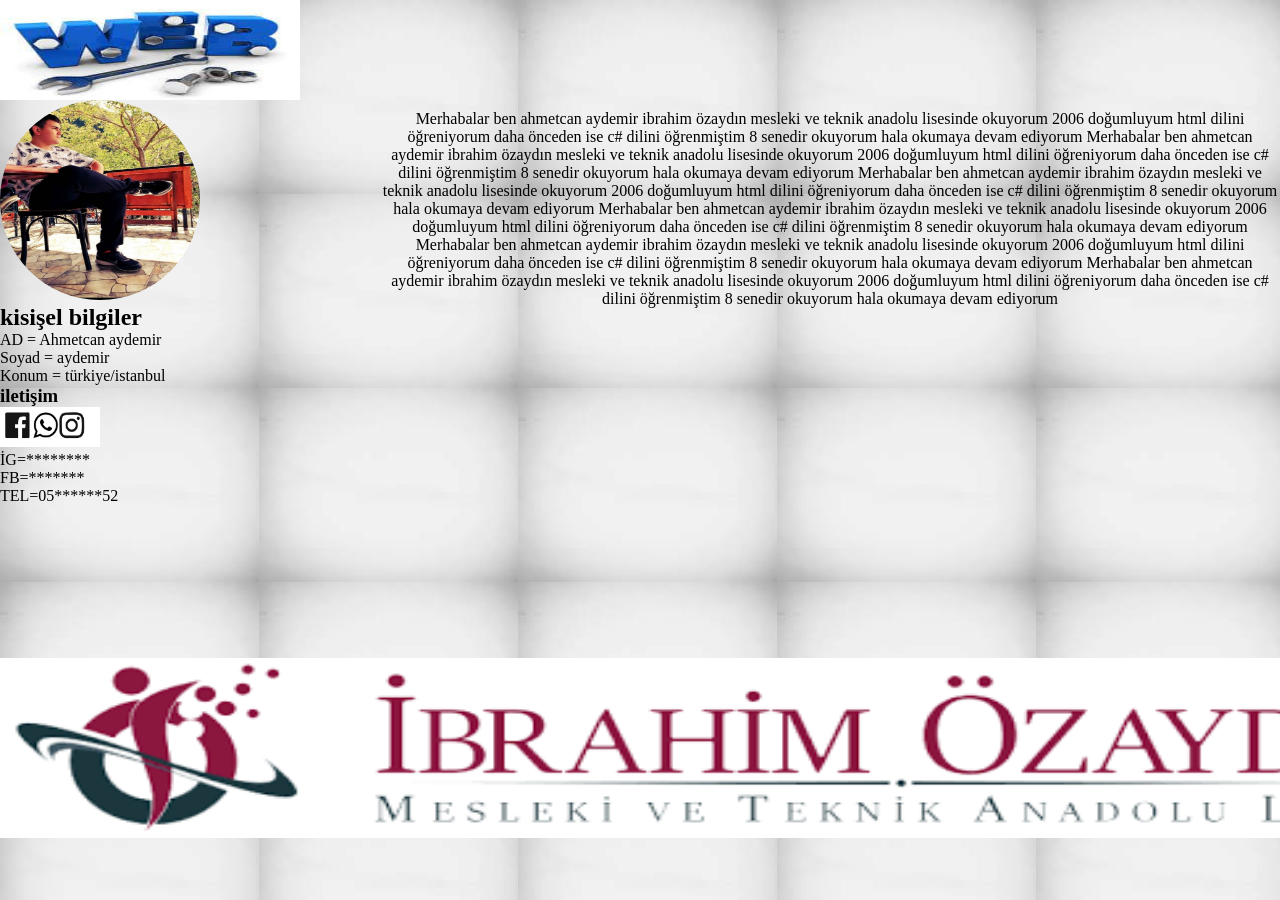
==== index.html @ 84b95f93 "Add files via upload" ====
<!DOCTYPE html>
<html lang="en">
<head>
  <meta charset="UTF-8">
  <meta http-equiv="X-UA-Compatible" content="IE=edge">
  <meta name="viewport" content="width=device-width, initial-scale=1.0">
  <title>ahmetcan aydemir</title>
  <link rel="stylesheet" href="style.css">
</head>
<body background="img/download.jpg">
  <div class="menu">
  <img src="img/web.jpg" alt="" width="300px"height="100px"> 
  </div>
  <div class="biyog">
   <p>Merhabalar ben ahmetcan aydemir ibrahim özaydın mesleki ve teknik anadolu lisesinde okuyorum 2006 doğumluyum html dilini öğreniyorum daha önceden ise c# dilini öğrenmiştim
    8 senedir okuyorum hala okumaya devam ediyorum Merhabalar ben ahmetcan aydemir ibrahim özaydın mesleki ve teknik anadolu lisesinde okuyorum 2006 doğumluyum html dilini öğreniyorum daha önceden ise c# dilini öğrenmiştim 
    8 senedir okuyorum hala okumaya devam ediyorum Merhabalar ben ahmetcan aydemir ibrahim özaydın mesleki ve teknik anadolu lisesinde okuyorum 2006 doğumluyum html dilini öğreniyorum daha önceden ise c# dilini öğrenmiştim 
    8 senedir okuyorum hala okumaya devam ediyorum Merhabalar ben ahmetcan aydemir ibrahim özaydın mesleki ve teknik anadolu lisesinde okuyorum 2006 doğumluyum html dilini öğreniyorum daha önceden ise c# dilini öğrenmiştim 
    8 senedir okuyorum hala okumaya devam ediyorum Merhabalar ben ahmetcan aydemir ibrahim özaydın mesleki ve teknik anadolu lisesinde okuyorum 2006 doğumluyum html dilini öğreniyorum daha önceden ise c# dilini öğrenmiştim 
    8 senedir okuyorum hala okumaya devam ediyorum Merhabalar ben ahmetcan aydemir ibrahim özaydın mesleki ve teknik anadolu lisesinde okuyorum 2006 doğumluyum html dilini öğreniyorum daha önceden ise c# dilini öğrenmiştim 
    8 senedir okuyorum hala okumaya devam ediyorum 
   </p>
  </div>
 <div class="kutu1">
  <img src="img/WhatsApp Görsel 2022-12-23 saat 20.37.49.jpg" alt="" width="200" height="200" class="pp">
  <h2>kisişel bilgiler</h2>
   AD = Ahmetcan aydemir
   <br>
   Soyad = aydemir
   <br>
   Konum = türkiye/istanbul
 </div>
 <div class="kutu2">
  <h3>iletişim</h3>
  <img src="img/sosyal-medya-logo-instagram-logo-wahatsapp-logo-facebook__1122884411712024.webp" width="100" height="40" alt=""><br>
  İG=********<br>
  FB=*******<br>
  TEL=05******52 
 </div>
 <div class="alt">
  <img src="img/alt.png" alt="" width="1455px" height="180px" class="altimg">
 </div>
 
  

   
   
 
</body>
</html>
---- style.css ----
*{
    margin: 0px;
    padding: 0px;
}
.kutu1  {
    width: 500px;
   
}
.kutu2{
    width: 500px;
}
.menu{
  width: 1455px;
  height: 100px;
  float: top;
}
.biyog{
    width: 900px;
    height: 500px;
   text-align: center;
    float: right;
    margin-top: 10px;
   
}
.alt{
    width: 1450px;
    height: 240px;
    
  

}
.pp{
    border-radius: 50%;
}
.menu a{
    text-decoration: none;
    position: absolute;
    right: 500px;
    top: 50px;
    
}
.altimg{
  position: absolute;
    bottom: 62px; 

    
}
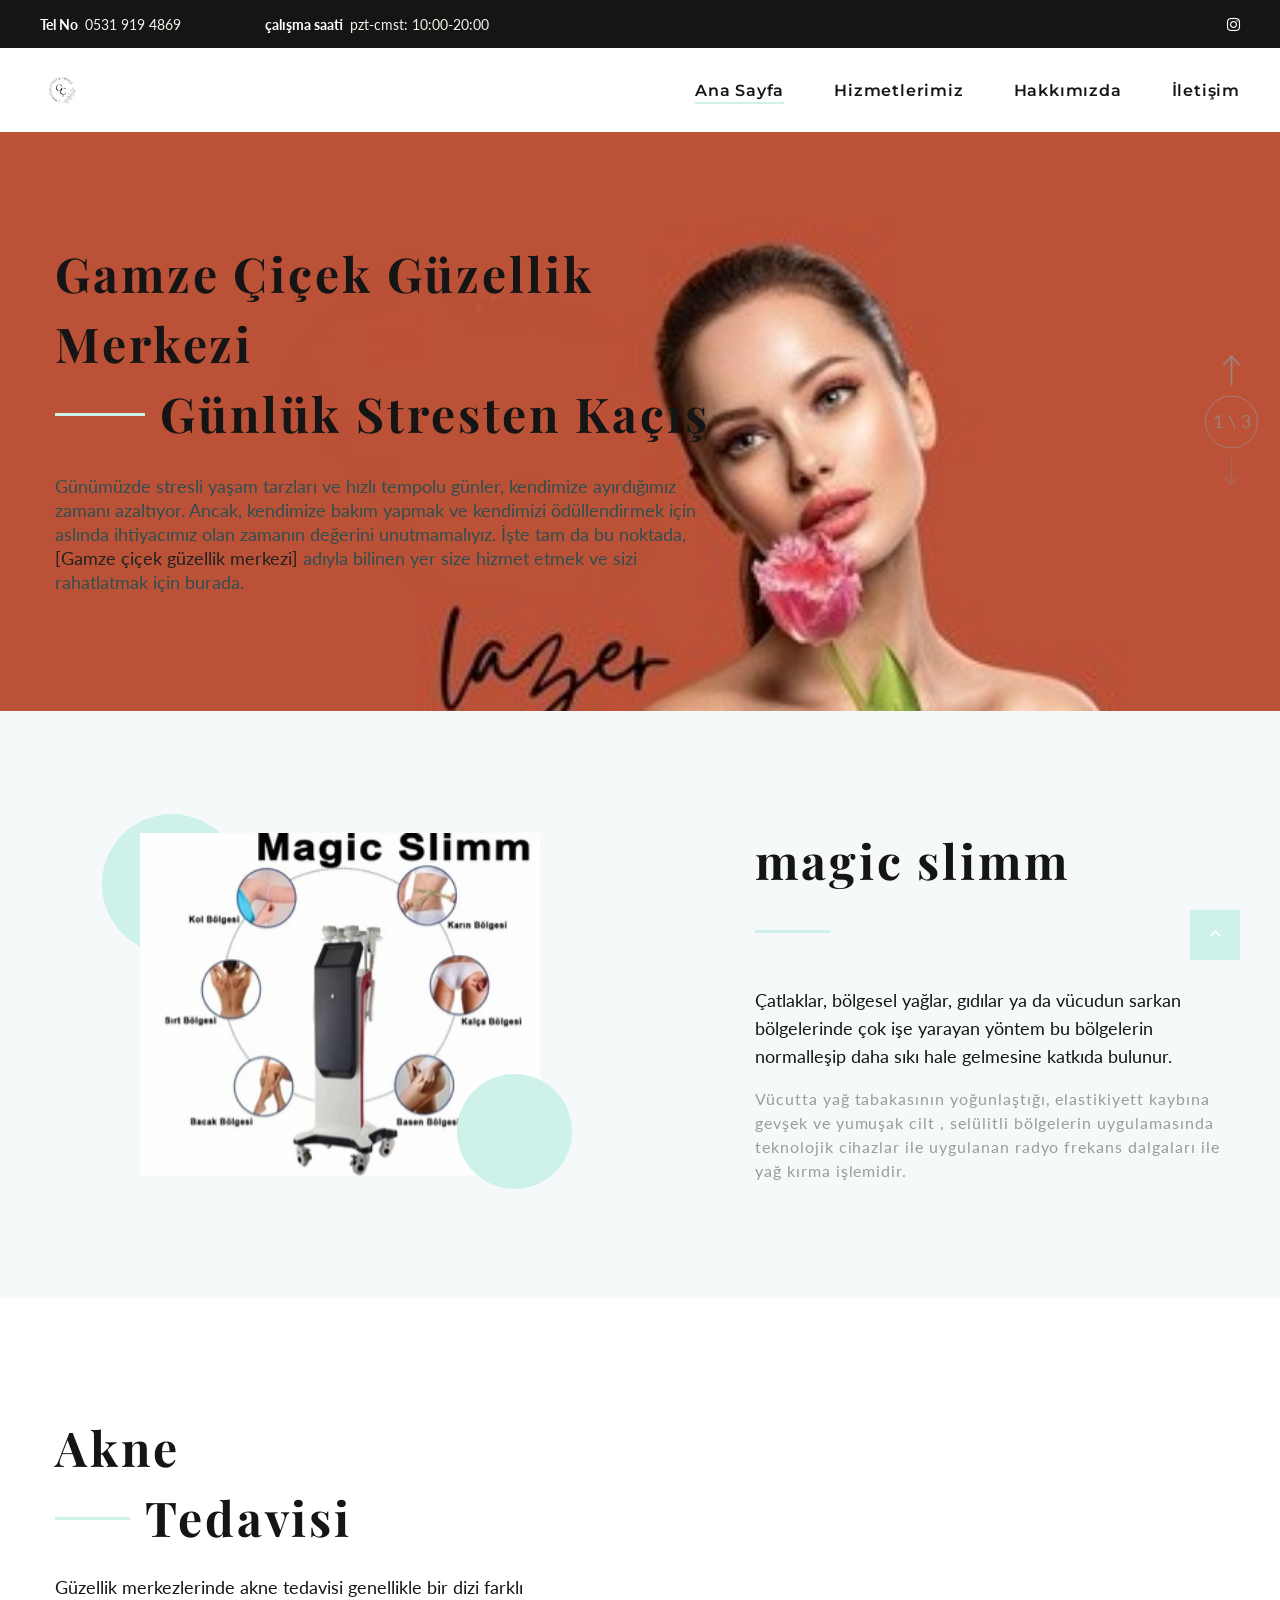
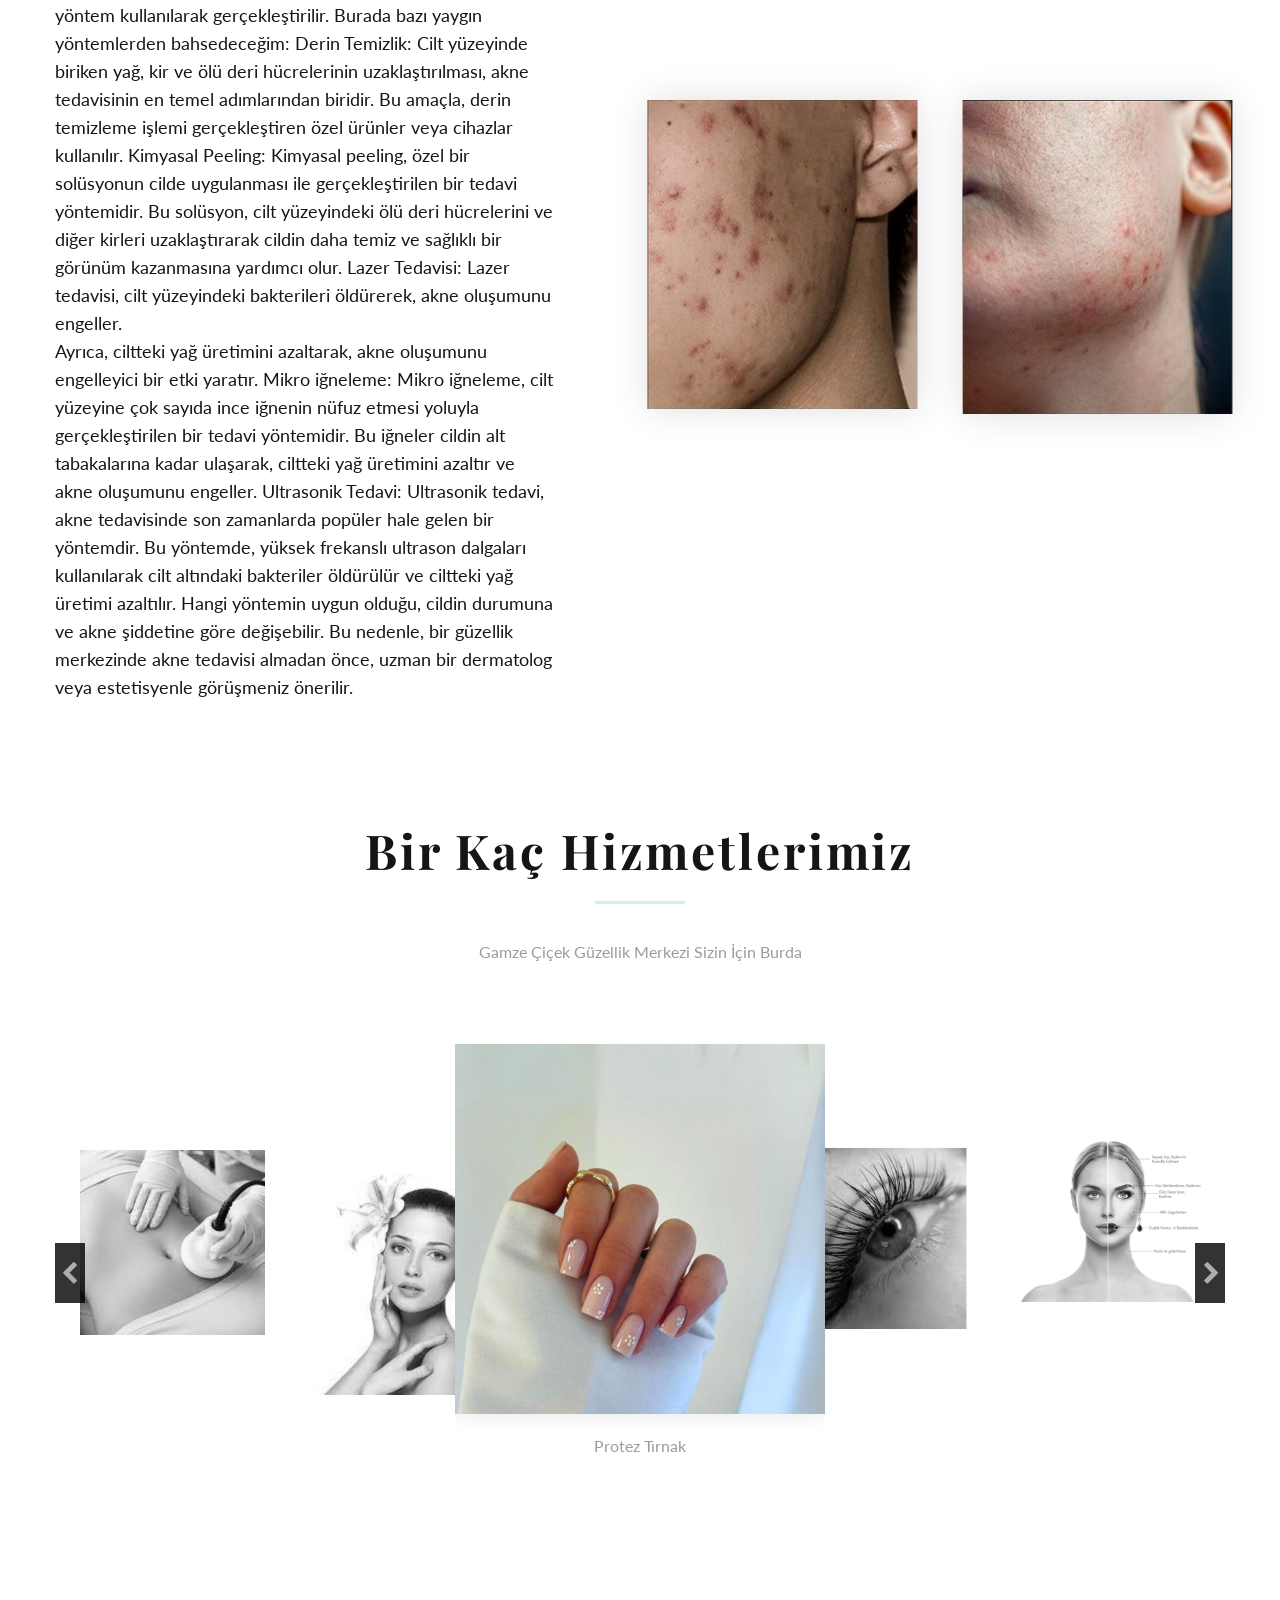
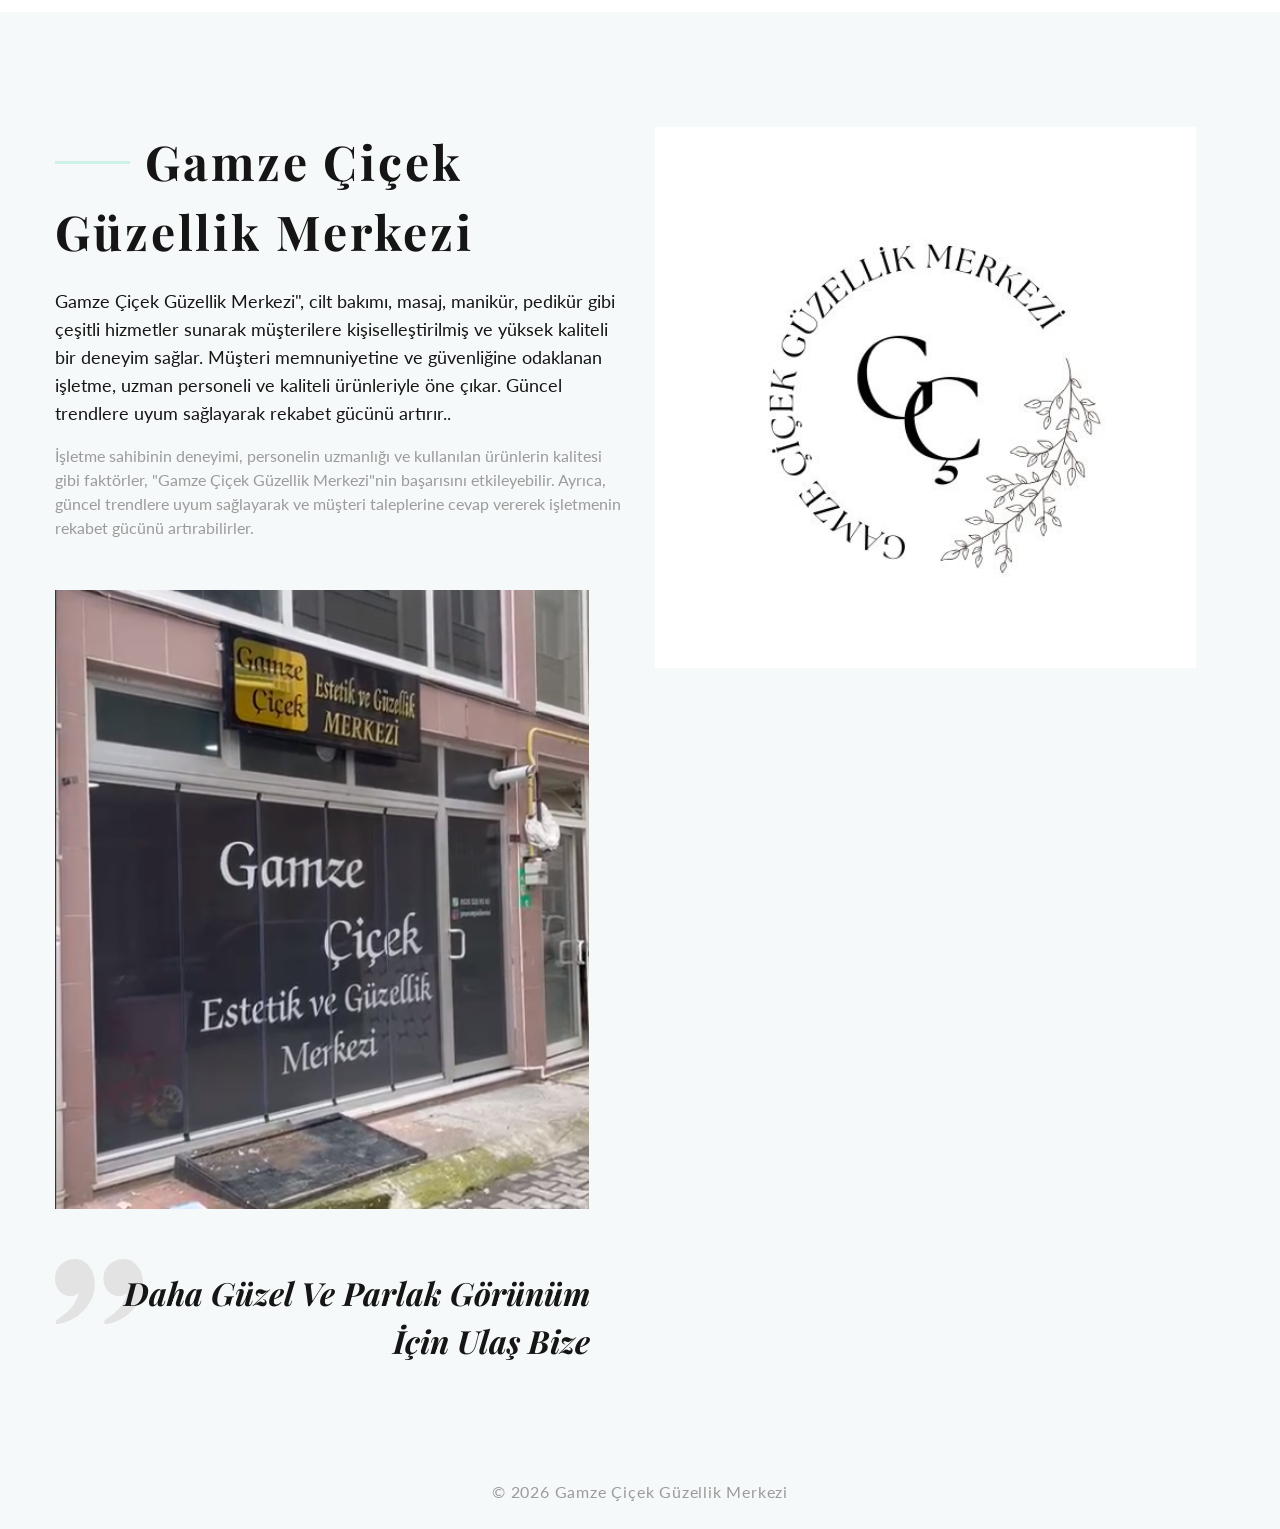
==== commit 76e82c29: "Add files via upload" ====
--- a/index.html
+++ b/index.html
@@ -1,50 +1,329 @@
-<!DOCTYPE html>
-<html lang="en">
-<head>
-  <meta charset="UTF-8">
-  <meta http-equiv="X-UA-Compatible" content="IE=edge">
-  <meta name="viewport" content="width=device-width, initial-scale=1.0">
-  <title>ahmetcan aydemir</title>
-  <link rel="stylesheet" href="style.css">
-</head>
-<body background="img/download.jpg">
-  <div class="menu">
-  <img src="img/web.jpg" alt="" width="300px"height="100px"> 
-  </div>
-  <div class="biyog">
-   <p>Merhabalar ben ahmetcan aydemir ibrahim özaydın mesleki ve teknik anadolu lisesinde okuyorum 2006 doğumluyum html dilini öğreniyorum daha önceden ise c# dilini öğrenmiştim
-    8 senedir okuyorum hala okumaya devam ediyorum Merhabalar ben ahmetcan aydemir ibrahim özaydın mesleki ve teknik anadolu lisesinde okuyorum 2006 doğumluyum html dilini öğreniyorum daha önceden ise c# dilini öğrenmiştim 
-    8 senedir okuyorum hala okumaya devam ediyorum Merhabalar ben ahmetcan aydemir ibrahim özaydın mesleki ve teknik anadolu lisesinde okuyorum 2006 doğumluyum html dilini öğreniyorum daha önceden ise c# dilini öğrenmiştim 
-    8 senedir okuyorum hala okumaya devam ediyorum Merhabalar ben ahmetcan aydemir ibrahim özaydın mesleki ve teknik anadolu lisesinde okuyorum 2006 doğumluyum html dilini öğreniyorum daha önceden ise c# dilini öğrenmiştim 
-    8 senedir okuyorum hala okumaya devam ediyorum Merhabalar ben ahmetcan aydemir ibrahim özaydın mesleki ve teknik anadolu lisesinde okuyorum 2006 doğumluyum html dilini öğreniyorum daha önceden ise c# dilini öğrenmiştim 
-    8 senedir okuyorum hala okumaya devam ediyorum Merhabalar ben ahmetcan aydemir ibrahim özaydın mesleki ve teknik anadolu lisesinde okuyorum 2006 doğumluyum html dilini öğreniyorum daha önceden ise c# dilini öğrenmiştim 
-    8 senedir okuyorum hala okumaya devam ediyorum 
-   </p>
-  </div>
- <div class="kutu1">
-  <img src="img/WhatsApp Görsel 2022-12-23 saat 20.37.49.jpg" alt="" width="200" height="200" class="pp">
-  <h2>kisişel bilgiler</h2>
-   AD = Ahmetcan aydemir
-   <br>
-   Soyad = aydemir
-   <br>
-   Konum = türkiye/istanbul
- </div>
- <div class="kutu2">
-  <h3>iletişim</h3>
-  <img src="img/sosyal-medya-logo-instagram-logo-wahatsapp-logo-facebook__1122884411712024.webp" width="100" height="40" alt=""><br>
-  İG=********<br>
-  FB=*******<br>
-  TEL=05******52 
- </div>
- <div class="alt">
-  <img src="img/alt.png" alt="" width="1455px" height="180px" class="altimg">
- </div>
- 
-  
-
-   
-   
- 
-</body>
+
+<!-- Page Title--><!DOCTYPE html>
+<html class="wide wow-animation" lang="en">
+  <head>
+    <title>Gamze Çiçek Güzellik Merkezi </title>
+    <meta name="format-detection" content="telephone=no">
+    <meta name="viewport" content="width=device-width, height=device-height, initial-scale=1.0, maximum-scale=1.0, user-scalable=0">
+    <meta http-equiv="X-UA-Compatible" content="IE=edge">
+    <meta charset="utf-8">
+    <link rel="icon" href="images/favicon.ico" type="image/x-icon">
+    <!-- Stylesheets-->
+    <link rel="stylesheet" type="text/css" href="//fonts.googleapis.com/css?family=Lato:300i,400,400i,700%7CMontserrat:400,500,600,700%7CPlayfair+Display:400,700,700i%7COswald:400,700,700i">
+    <link rel="stylesheet" href="css/bootstrap.css">
+    <link rel="stylesheet" href="css/fonts.css">
+    <link rel="stylesheet" href="css/style.css">
+    <style>.ie-panel{display: none;background: #212121;padding: 10px 0;box-shadow: 3px 3px 5px 0 rgba(0,0,0,.3);clear: both;text-align:center;position: relative;z-index: 1;} html.ie-10 .ie-panel, html.lt-ie-10 .ie-panel {display: block;}</style>
+  </head>
+  <body>
+    <div class="ie-panel"><a href="http://windows.microsoft.com/en-US/internet-explorer/"><img src="images/ie8-panel/warning_bar_0000_us.jpg" height="42" width="820" alt="You are using an outdated browser. For a faster, safer browsing experience, upgrade for free today."></a></div>
+    <div class="preloader">
+      <div class="preloader-body"> 
+        <div class="cssload-jumping"><span></span><span></span><span></span><span></span><span></span></div>
+      </div>
+    </div>
+    <div class="page">
+      <!-- Page Header-->
+      <header class="section page-header">
+        <!-- RD Navbar-->
+        <div class="rd-navbar-wrap">
+          <nav class="rd-navbar rd-navbar-classic" data-layout="rd-navbar-fixed" data-sm-layout="rd-navbar-fixed" data-md-layout="rd-navbar-fixed" data-md-device-layout="rd-navbar-fixed" data-lg-layout="rd-navbar-static" data-lg-device-layout="rd-navbar-static" data-xl-layout="rd-navbar-static" data-xl-device-layout="rd-navbar-static" data-lg-stick-up-offset="46px" data-xl-stick-up-offset="46px" data-xxl-stick-up-offset="46px" data-lg-stick-up="true" data-xl-stick-up="true" data-xxl-stick-up="true">
+            <div class="rd-navbar-collapse-toggle rd-navbar-fixed-element-1" data-rd-navbar-toggle=".rd-navbar-collapse"><span></span></div>
+            <div class="rd-navbar-aside-outer rd-navbar-collapse">
+              <div class="rd-navbar-aside">
+                <div class="header-info">
+                  <ul class="list-inline list-inline-md">
+                    <li>
+                      <div class="unit unit-spacing-xs align-items-center">
+                        <div class="unit-left font-weight-bold">Tel No</div>
+                        <div class="unit-body"><a href="tel:#">0531 919 4869</a></div>
+                      </div>
+                    </li>
+                    <li>
+                      <div class="unit unit-spacing-xs align-items-center">
+                        <div class="unit-left font-weight-bold">çalışma saati </div>
+                        <div class="unit-body">pzt-cmst: 10:00-20:00</div>
+                      </div>
+                    </li>
+                  </ul>
+                </div>
+                <div class="social-block">
+                  <ul class="list-inline">
+                   
+                    <li><a class="icon fa-instagram" href="https://www.instagram.com/gamzecicekguzellikmerkezi?utm_source=ig_web_button_share_sheet&igsh=ZDNlZDc0MzIxNw=="></a></li>
+                   
+                  </ul>
+                </div>
+              </div>
+            </div>
+            <div class="rd-navbar-main-outer">
+              <div class="rd-navbar-main">
+                <!-- RD Navbar Panel-->
+                <div class="rd-navbar-panel">
+                  <!-- RD Navbar Toggle-->
+                  <button class="rd-navbar-toggle" data-rd-navbar-toggle=".rd-navbar-nav-wrap"><span></span></button>
+                  <!-- RD Navbar Brand-->
+                  <div class="rd-navbar-brand"><a class="brand" href="index.html"><img src="images/G.jpg" alt="" width="80" height="90"/></a></div>
+                </div>
+                <div class="rd-navbar-main-element">
+                  <div class="rd-navbar-nav-wrap">
+                    <!-- RD Navbar Nav-->
+                    <ul class="rd-navbar-nav">
+                      <li class="rd-nav-item active"><a class="rd-nav-link" href="index.html">Ana Sayfa</a>
+                      </li>
+                      <li class="rd-nav-item"><a class="rd-nav-link" href="hizmetlerimiz.html">Hizmetlerimiz</a>
+                      </li>
+                      <li class="rd-nav-item"><a class="rd-nav-link" href="hakkımızda.html">Hakkımızda</a>
+                      </li>
+                      <li class="rd-nav-item"><a class="rd-nav-link" href="iletişim.html">İletişim</a>
+                      </li>
+                    </ul>
+                  </div>
+                </div>
+              </div>
+            </div>
+          </nav>
+        </div>
+      </header>
+      <!-- Swiper-->
+      <section class="section swiper-container swiper-slider swiper-slider-1 slider-scale-effect" data-loop="false" data-autoplay="5500" data-simulate-touch="false" data-slide-effect="fade">
+        <div class="swiper-wrapper">
+          <div class="swiper-slide slide-bg-1">
+            <div class="slide-bg swiper-white-filter" style="background-image: url(&quot;images/30(1).jpg&quot;)"></div>
+            <div class="swiper-slide-caption section-md">
+              <div class="container">
+                <div class="row">
+                  <div class="col-sm-10 col-lg-8 col-xl-7">
+                    <h2 class="heading-decorate" data-caption-animate="fadeInUp" data-caption-delay="100">Gamze Çiçek Güzellik Merkezi<br><span class="divider"></span>Günlük Stresten Kaçış
+                    </h2>
+                    <p class="lead" data-caption-animate="fadeInUp" data-caption-delay="250" style="color: darkslategrey;">Günümüzde stresli yaşam tarzları ve hızlı tempolu günler, kendimize ayırdığımız zamanı azaltıyor. Ancak, kendimize bakım yapmak ve kendimizi ödüllendirmek için aslında ihtiyacımız olan zamanın değerini unutmamalıyız. İşte tam da bu noktada,<span style="color: #212121;">[Gamze çiçek güzellik merkezi]</span>  adıyla bilinen yer size hizmet etmek ve sizi rahatlatmak için burada.</p>
+                  </div>
+                </div>
+              </div>
+            </div>
+          </div>
+          <div class="swiper-slide slide-bg-2">
+            <div class="slide-bg swiper-white-filter" style="background-image: url(&quot;images/indir (2).jpeg&quot;)"></div>
+            <div class="swiper-slide-caption section-md">
+              <div class="container">
+                <div class="row">
+                  <div class="col-md-10 col-lg-8 col-xl-7">
+                    <h1 class="heading-decorate" data-caption-animate="fadeInUp" data-caption-delay="100" style="color: beige;">Gamze Çiçek Güzellik Merkezi<br>
+                      <span class="divider"></span>Doğal Güzellik ve İyileştirici Dokunuşlar
+                    </h1>
+                    <h3 class="lead" data-caption-animate="fadeInUp" data-caption-delay="250" style="background-color: black; color: aliceblue;">Burada, güzellik ve bakımın her yönünü keşfedeceksiniz. Cilt bakımı, masaj terapisi, manikür-pedikür hizmetleri ve daha fazlası için geniş bir seçenek yelpazemiz bulunmaktadır. Size özel olarak tasarlanmış hizmetlerimizle, hem içsel rahatlama hem de dış güzellik için kapsamlı bir deneyim yaşayacaksınız.</h3>
+                  </div>
+                </div>
+              </div>
+            </div>
+          </div>
+          <div class="swiper-slide slide-bg-3">
+            <div class="slide-bg swiper-white-filter" style="background-image: url(&quot;images/indir (1).jpeg&quot;)"></div>
+            <div class="swiper-slide-caption section-md">
+              <div class="container">
+                <div class="row">
+                  <div class="col-md-10 col-lg-8 col-xl-7">
+                    <h1 class="heading-decorate" data-caption-animate="fadeInUp" data-caption-delay="100">Gamze Çiçek Güzellik Merkezi <br><span class="divider"></span>Kendinizi Ödüllendirin
+                    </h1>
+                    <p class="lead" data-caption-animate="fadeInUp" data-caption-delay="250" style="color: #212121;">Müşteri memnuniyeti, [Gamze Çiçek Güzellik Solonu]'nin önceliklerinden biridir. Her bir ziyaretinizde, sizi en iyi şekilde ağırlamak ve ihtiyaçlarınızı karşılamak için çaba sarf ediyoruz. Size özel hizmetlerimiz ve kişisel dokunuşlarımızla, [Gamze Çiçek Güzellik Solonu]'nde geçirdiğiniz her anın tadını çıkaracaksınız.</p>
+                  </div>
+                </div>
+              </div>
+            </div>
+          </div>
+        </div>
+        <!-- Swiper Pagination-->
+        <div class="swiper-pagination"></div>
+        <div class="swiper-counter"></div>
+        <!-- Swiper Navigation-->
+        <div class="swiper-button-prev">
+          <svg version="1.1" xmlns="http://www.w3.org/2000/svg" xmlns:xlink="http://www.w3.org/1999/xlink" x="0px" y="0px" width="17px" height="30px" viewbox="0 0 17 30" enable-background="new 0 0 17 30" xml:space="preserve">
+            <g>
+              <defs>
+                <rect id="SVGID_111_" width="17" height="30"></rect>
+              </defs>
+              <clippath id="SVGID_2222_">
+                <use xlink:href="#SVGID_111_" overflow="visible"></use>
+              </clippath>
+              <line clip-path="url(#SVGID_2222_)" fill="none" stroke-width="2" stroke-linecap="round" stroke-linejoin="round" stroke-miterlimit="10" x1="8.5" y1="0.833" x2="8.5" y2="29.167"></line>
+              <polyline clip-path="url(#SVGID_2222_)" fill="none" stroke-width="2" stroke-linecap="round" stroke-linejoin="round" stroke-miterlimit="10" points="									    16.15,20.833 8.5,29.167 0.85,20.833 	"></polyline>
+            </g>
+          </svg>
+        </div>
+        <div class="swiper-button-next">
+          <svg version="1.1" xmlns="http://www.w3.org/2000/svg" xmlns:xlink="http://www.w3.org/1999/xlink" x="0px" y="0px" width="17px" height="30px" viewbox="0 0 17 30" enable-background="new 0 0 17 30" xml:space="preserve">
+            <g>
+              <defs>
+                <rect id="SVGID_1_" width="17" height="30"></rect>
+              </defs>
+              <clippath id="SVGID_2_">
+                <use xlink:href="#SVGID_1_" overflow="visible"></use>
+              </clippath>
+              <line clip-path="url(#SVGID_2_)" fill="none" stroke-width="2" stroke-linecap="round" stroke-linejoin="round" stroke-miterlimit="10" x1="8.5" y1="29.167" x2="8.5" y2="0.833"></line>
+              <polyline clip-path="url(#SVGID_2_)" fill="none" stroke-width="2" stroke-linecap="round" stroke-linejoin="round" stroke-miterlimit="10" points="									    0.85,9.167 8.5,0.833 16.15,9.167 	"></polyline>
+            </g>
+          </svg>
+        </div>
+      </section>
+      <section class="section section-lg bg-gray-100">
+        <div class="container">
+          <div class="row row-50 align-items-lg-center justify-content-xl-between">
+            <div class="col-lg-6 text-center">
+              <div class="block-parallax-element"><span class="prev-element" data-parallax-scroll="{&quot;y&quot;: -30, &quot;x&quot;: 0,  &quot;smoothness&quot;: 50 }"></span><img src="images/WhatsApp-Image-2020-11-30-at-15.01.19.jpg" alt="" width="400" height="500"/><span class="next-element" data-parallax-scroll="{&quot;y&quot;: 30, &quot;x&quot;: 0,  &quot;smoothness&quot;: 50 }"></span>
+              </div>
+            </div>
+            <div class="col-lg-6 col-xl-5">
+              <h2 class="heading-decorate">magic slimm  <br><span class="divider"></span>
+              </h2>
+              <p class="big text-gray-800">Çatlaklar, bölgesel yağlar, gıdılar ya da vücudun sarkan bölgelerinde çok işe yarayan yöntem bu bölgelerin normalleşip daha sıkı hale gelmesine katkıda bulunur.</p>
+              <p class="text-spacing-60">Vücutta yağ tabakasının yoğunlaştığı, elastikiyett kaybına gevşek ve yumuşak cilt , selülitli bölgelerin uygulamasında teknolojik cihazlar ile uygulanan radyo frekans dalgaları ile yağ kırma işlemidir.</p>
+            </div>
+          </div>
+        </div>
+      </section>
+      <section class="section section-lg bg-default">
+        <div class="container">
+          <div class="row row-50 align-items-lg-center justify-content-xl-between">
+            <div class="col-lg-6">
+              <div class="block-xs">
+                <h2 class="heading-decorate">Akne <br><span class="divider"></span>Tedavisi
+                </h2>
+                <p class="big text-gray-800">Güzellik merkezlerinde akne tedavisi genellikle bir dizi farklı yöntem kullanılarak gerçekleştirilir. Burada bazı yaygın yöntemlerden bahsedeceğim: Derin Temizlik: Cilt yüzeyinde biriken yağ, kir ve ölü deri hücrelerinin uzaklaştırılması, akne tedavisinin en temel adımlarından biridir. Bu amaçla, derin temizleme işlemi gerçekleştiren özel ürünler veya cihazlar kullanılır. Kimyasal Peeling: Kimyasal peeling, özel bir solüsyonun cilde uygulanması ile gerçekleştirilen bir tedavi yöntemidir. Bu solüsyon, cilt yüzeyindeki ölü deri hücrelerini ve diğer kirleri uzaklaştırarak cildin daha temiz ve sağlıklı bir görünüm kazanmasına yardımcı olur. Lazer Tedavisi: Lazer tedavisi, cilt yüzeyindeki bakterileri öldürerek, akne oluşumunu engeller.
+                  <br>
+                 Ayrıca, ciltteki yağ üretimini azaltarak, akne oluşumunu engelleyici bir etki yaratır. Mikro iğneleme: Mikro iğneleme, cilt yüzeyine çok sayıda ince iğnenin nüfuz etmesi yoluyla gerçekleştirilen bir tedavi yöntemidir. Bu iğneler cildin alt tabakalarına kadar ulaşarak, ciltteki yağ üretimini azaltır ve akne oluşumunu engeller. Ultrasonik Tedavi: Ultrasonik tedavi, akne tedavisinde son zamanlarda popüler hale gelen bir yöntemdir. Bu yöntemde, yüksek frekanslı ultrason dalgaları kullanılarak cilt altındaki bakteriler öldürülür ve ciltteki yağ üretimi azaltılır. Hangi yöntemin uygun olduğu, cildin durumuna ve akne şiddetine göre değişebilir. Bu nedenle, bir güzellik merkezinde akne tedavisi almadan önce, uzman bir dermatolog veya estetisyenle görüşmeniz önerilir.</p>
+              </div>
+            </div>
+            <div class="col-lg-6">
+              <div class="box-images-classic">
+                <div class="row row-30">
+                  <div class="col-6">
+                    <div class="box-image-item" data-parallax-scroll="{&quot;y&quot;: 0, &quot;x&quot;: -20,  &quot;smoothness&quot;: 30 }"><img src="images/ilk.png" alt="" width="270" height="458"/>
+                    </div>
+                  </div>
+                  <div class="col-6">
+                    <div class="box-image-item" data-parallax-scroll="{&quot;y&quot;: 0, &quot;x&quot;: 20,  &quot;smoothness&quot;: 30 }"><img src="images/sonra.png" alt="" width="270" height="458"/>
+                    </div>
+                  </div>
+                </div>
+              </div>
+            </div>
+          </div>
+        </div>
+      </section>
+      <section class="section section-md bg-default text-center">
+        <div class="container">
+          <h2>Bir Kaç Hizmetlerimiz</h2>
+          <div class="divider-lg"></div>
+          <p class="block-lg">Gamze Çiçek Güzellik Merkezi Sizin İçin Burda </p>
+        </div>
+        <div class="container">
+          <div class="row row-20">
+            <div class="col-12">
+              <!-- Owl Carousel-->
+              <div class="owl-carousel owl-carousel-center" data-items="1" data-md-items="3" data-xl-items="5" data-dots="false" data-nav="true" data-stage-padding="0" data-loop="true" data-margin="0" data-mouse-drag="false" data-center="true" data-autoplay="true">
+                <div class="team-minimal">
+                  <figure><img src="images/Protez-tirnak-modelleri-boyama-jel-tirnak-tasarimlari-beyaz-naif-Tirnak.jpg" alt="" width="370" height="370"></figure>
+                  <div class="team-minimal-caption">
+                    
+                    <p>Protez Tırnak</p>
+                  </div>
+                </div>
+                <div class="team-minimal">
+                  <figure><img src="images/kirpik.jpg" alt="" width="370" height="370"></figure>
+                  <div class="team-minimal-caption">
+                  
+                    <p>İpek Kirpik</p>
+                  </div>
+                </div>
+                <div class="team-minimal">
+                  <figure><img src="images/kalici-makyaj-cesitleri.jpg" alt="" width="370" height="370"></figure>
+                  <div class="team-minimal-caption">
+                    <p>Kalıcı Makyaj</p>
+                  </div>
+                </div>
+                <div class="team-minimal">
+                  <figure><img src="images/download.jpg" alt="" width="370" height="370"></figure>
+                  <div class="team-minimal-caption">
+                   
+                    <p>cilt bakım</p>
+                  </div>
+                </div>
+                <div class="team-minimal">
+                  <figure><img src="images/incelme.jpeg" alt="" width="370" height="370"></figure>
+                  <div class="team-minimal-caption">
+                    
+                    <p>bölgesel incelme</p>
+                  </div>
+                </div>
+                <div class="team-minimal">
+                  <figure><img src="images/images.jpg" alt="" width="370" height="370"></figure>
+                  <div class="team-minimal-caption">
+                    
+                 
+                  </div>
+                </div>
+             
+              </div>
+            </div>
+           
+          </div>
+        </div>
+      </section>
+      <section class="section section-lg bg-gray-100">
+        <div class="container">
+          <div class="row row-xl-50">
+            <div class="col-lg-6">
+              <div class="row row-xl-50">
+                <div class="col-md-6 col-lg-12">
+                  <h2 class="heading-decorate"><span class="divider"></span>Gamze Çiçek Güzellik Merkezi</h2>
+                  <p class="big text-gray-800">Gamze Çiçek Güzellik Merkezi", cilt bakımı, masaj, manikür, pedikür gibi çeşitli hizmetler sunarak müşterilere kişiselleştirilmiş ve yüksek kaliteli bir deneyim sağlar. Müşteri memnuniyetine ve güvenliğine odaklanan işletme, uzman personeli ve kaliteli ürünleriyle öne çıkar. Güncel trendlere uyum sağlayarak rekabet gücünü artırır..</p>
+                  <p>İşletme sahibinin deneyimi, personelin uzmanlığı ve kullanılan ürünlerin kalitesi gibi faktörler, "Gamze Çiçek Güzellik Merkezi"nin başarısını etkileyebilir. Ayrıca, güncel trendlere uyum sağlayarak ve müşteri taleplerine cevap vererek işletmenin rekabet gücünü artırabilirler.
+
+                  </p>
+                </div>
+                <div class="col-md-6 col-lg-12">
+                  <div class="quote-with-image">
+                    <figure class="quote-img"><img src="images/giriş.png" alt="" width="534" height="406"/>
+                    </figure>
+                    <div class="quote-caption">
+                      <svg version="1.1" xmlns="http://www.w3.org/2000/svg" x="0px" y="0px" width="88.34px" height="65.34px" viewBox="0 0 88.34 65.34" enable-background="new 0 0 88.34 65.34" overflow="scroll" xml:space="preserve" preserveAspectRatio="none">
+                        <path d="M49.394,65.34v-4.131c12.318-7.088,19.924-16.074,22.811-26.965c-3.125,2.032-5.968,3.051-8.526,3.051																	c-4.265,0-7.864-1.721-10.803-5.168c-2.937-3.444-4.407-7.654-4.407-12.64c0-5.511,1.932-10.142,5.791-13.878																	C58.123,1.873,62.873,0,68.51,0c5.639,0,10.354,2.379,14.143,7.137c3.793,4.757,5.688,10.678,5.688,17.758																	c0,9.977-3.814,18.912-11.443,26.818C69.268,59.613,60.101,64.156,49.394,65.34z M0.923,65.34v-4.131																	c12.321-7.088,19.926-16.074,22.813-26.965c-3.126,2.032-5.993,3.051-8.598,3.051c-4.219,0-7.794-1.721-10.734-5.168																	C1.467,28.683,0,24.473,0,19.487C0,13.976,1.919,9.346,5.757,5.609C9.595,1.873,14.334,0,19.971,0																	c5.685,0,10.41,2.379,14.178,7.137c3.767,4.757,5.652,10.678,5.652,17.758c0,9.977-3.805,18.912-11.409,26.818																	C20.787,59.613,11.632,64.156,0.923,65.34z"></path>
+                      </svg>
+                      <h3 class="quote-text text-right">Daha Güzel Ve Parlak Görünüm İçin Ulaş Bize</h3>
+                    </div>
+                  </div>
+                </div>
+              </div>
+            </div>
+            <div class="col-lg-6">
+              <div class="row row-xl-50">
+                <div class="col-md-6 col-lg-12">
+                  <figure class="block-image"><img src="images/G.jpg" alt="" width="541" height="369"/>
+                  </figure>
+                  
+                </div>
+                   <div class="video-frame"><a href="images/tanıtım.mp4" target="_blank"></a></div>
+              </div>
+            </div>
+          </div>
+        </div>
+      </section>
+    
+      <!--Please, add the data attribute data-key="YOUR_API_KEY" in order to insert your own API key for the Google map.-->
+      <!--Please note that YOUR_API_KEY should replaced with your key.-->
+      <!--Example: <div class="google-map-container" data-key="YOUR_API_KEY">-->
+     
+     
+      <section class="bg-gray-100 section-xs text-center">
+        <div class="container">
+          <p class="rights"><span>&copy;&nbsp;</span><span class="copyright-year"></span> Gamze Çiçek Güzellik Merkezi </p>
+        </div>
+      </section>
+    </div>
+    <!-- Global Mailform Output-->
+    <div class="snackbars" id="form-output-global"></div>
+    <!-- Javascript-->
+    <script src="js/core.min.js"></script>
+    <script src="js/script.js"></script>
+  </body>
 </html>
--- a/css/fonts.css
+++ b/css/fonts.css
@@ -0,0 +1,16502 @@
+/*
+*
+* Fonts
+*/+/*
+*
+* Font Awesome Icons 4.7.0
+* --------------------------------------------------
+*/+@font-face {+	font-family: 'FontAwesome';+	src: url("../fonts/fontawesome-webfont.eot?v=4.7.0");+	src: url("../fonts/fontawesome-webfont.eot?#iefix&v=4.7.0") format("embedded-opentype"), url("../fonts/fontawesome-webfont.woff2?v=4.7.0") format("woff2"), url("../fonts/fontawesome-webfont.woff?v=4.7.0") format("woff"), url("../fonts/fontawesome-webfont.ttf?v=4.7.0") format("truetype"), url("../fonts/fontawesome-webfont.svg?v=4.7.0#fontawesomeregular") format("svg");+	font-weight: normal;+	font-style: normal;+}++.fa {+	display: inline-block;+	font-family: 'FontAwesome';+	font-size: inherit;+	text-rendering: auto;+	-webkit-font-smoothing: antialiased;+	-moz-osx-font-smoothing: grayscale;+}++[class*='fa-']:before {+	font-weight: 400;+	font-family: 'FontAwesome';+}++/* makes the font 33% larger relative to the icon container */+.fa-lg {+	font-size: 1.33333333em;+	line-height: 0.75em;+	vertical-align: -15%;+}++.fa-2x {+	font-size: 2em;+}++.fa-3x {+	font-size: 3em;+}++.fa-4x {+	font-size: 4em;+}++.fa-5x {+	font-size: 5em;+}++.fa-fw {+	width: 1.28571429em;+	text-align: center;+}++.fa-ul {+	padding-left: 0;+	margin-left: 2.14285714em;+	list-style-type: none;+}++.fa-ul > li {+	position: relative;+}++.fa-li {+	position: absolute;+	left: -2.14285714em;+	width: 2.14285714em;+	top: 0.14285714em;+	text-align: center;+}++.fa-li.fa-lg {+	left: -1.85714286em;+}++.fa-border {+	padding: .2em .25em .15em;+	border: solid 0.08em #eeeeee;+	border-radius: .1em;+}++.fa-pull-left {+	float: left;+}++.fa-pull-right {+	float: right;+}++.fa.fa-pull-left {+	margin-right: .3em;+}++.fa.fa-pull-right {+	margin-left: .3em;+}++/* Deprecated as of 4.4.0 */+.pull-right {+	float: right;+}++.pull-left {+	float: left;+}++.fa.pull-left {+	margin-right: .3em;+}++.fa.pull-right {+	margin-left: .3em;+}++.fa-spin {+	-webkit-animation: fa-spin 2s infinite linear;+	animation: fa-spin 2s infinite linear;+}++.fa-pulse {+	-webkit-animation: fa-spin 1s infinite steps(8);+	animation: fa-spin 1s infinite steps(8);+}++@-webkit-keyframes fa-spin {+	0% {+		-webkit-transform: rotate(0deg);+		transform: rotate(0deg);+	}+	100% {+		-webkit-transform: rotate(359deg);+		transform: rotate(359deg);+	}+}++@keyframes fa-spin {+	0% {+		-webkit-transform: rotate(0deg);+		transform: rotate(0deg);+	}+	100% {+		-webkit-transform: rotate(359deg);+		transform: rotate(359deg);+	}+}++.fa-rotate-90 {+	-ms-filter: "progid:DXImageTransform.Microsoft.BasicImage(rotation=1)";+	-webkit-transform: rotate(90deg);+	-ms-transform: rotate(90deg);+	transform: rotate(90deg);+}++.fa-rotate-180 {+	-ms-filter: "progid:DXImageTransform.Microsoft.BasicImage(rotation=2)";+	-webkit-transform: rotate(180deg);+	-ms-transform: rotate(180deg);+	transform: rotate(180deg);+}++.fa-rotate-270 {+	-ms-filter: "progid:DXImageTransform.Microsoft.BasicImage(rotation=3)";+	-webkit-transform: rotate(270deg);+	-ms-transform: rotate(270deg);+	transform: rotate(270deg);+}++.fa-flip-horizontal {+	-ms-filter: "progid:DXImageTransform.Microsoft.BasicImage(rotation=0, mirror=1)";+	-webkit-transform: scale(-1, 1);+	-ms-transform: scale(-1, 1);+	transform: scale(-1, 1);+}++.fa-flip-vertical {+	-ms-filter: "progid:DXImageTransform.Microsoft.BasicImage(rotation=2, mirror=1)";+	-webkit-transform: scale(1, -1);+	-ms-transform: scale(1, -1);+	transform: scale(1, -1);+}++:root .fa-rotate-90,+:root .fa-rotate-180,+:root .fa-rotate-270,+:root .fa-flip-horizontal,+:root .fa-flip-vertical {+	filter: none;+}++.fa-stack {+	position: relative;+	display: inline-block;+	width: 2em;+	height: 2em;+	line-height: 2em;+	vertical-align: middle;+}++.fa-stack-1x,+.fa-stack-2x {+	position: absolute;+	left: 0;+	width: 100%;+	text-align: center;+}++.fa-stack-1x {+	line-height: inherit;+}++.fa-stack-2x {+	font-size: 2em;+}++.fa-inverse {+	color: #ffffff;+}++/* Font Awesome uses the Unicode Private Use Area (PUA) to ensure screen
+   readers do not read off random characters that represent icons */+.fa-glass:before {+	content: "\f000";+}++.fa-music:before {+	content: "\f001";+}++.fa-search:before {+	content: "\f002";+}++.fa-envelope-o:before {+	content: "\f003";+}++.fa-heart:before {+	content: "\f004";+}++.fa-star:before {+	content: "\f005";+}++.fa-star-o:before {+	content: "\f006";+}++.fa-user:before {+	content: "\f007";+}++.fa-film:before {+	content: "\f008";+}++.fa-th-large:before {+	content: "\f009";+}++.fa-th:before {+	content: "\f00a";+}++.fa-th-list:before {+	content: "\f00b";+}++.fa-check:before {+	content: "\f00c";+}++.fa-remove:before,+.fa-close:before,+.fa-times:before {+	content: "\f00d";+}++.fa-search-plus:before {+	content: "\f00e";+}++.fa-search-minus:before {+	content: "\f010";+}++.fa-power-off:before {+	content: "\f011";+}++.fa-signal:before {+	content: "\f012";+}++.fa-gear:before,+.fa-cog:before {+	content: "\f013";+}++.fa-trash-o:before {+	content: "\f014";+}++.fa-home:before {+	content: "\f015";+}++.fa-file-o:before {+	content: "\f016";+}++.fa-clock-o:before {+	content: "\f017";+}++.fa-road:before {+	content: "\f018";+}++.fa-download:before {+	content: "\f019";+}++.fa-arrow-circle-o-down:before {+	content: "\f01a";+}++.fa-arrow-circle-o-up:before {+	content: "\f01b";+}++.fa-inbox:before {+	content: "\f01c";+}++.fa-play-circle-o:before {+	content: "\f01d";+}++.fa-rotate-right:before,+.fa-repeat:before {+	content: "\f01e";+}++.fa-refresh:before {+	content: "\f021";+}++.fa-list-alt:before {+	content: "\f022";+}++.fa-lock:before {+	content: "\f023";+}++.fa-flag:before {+	content: "\f024";+}++.fa-headphones:before {+	content: "\f025";+}++.fa-volume-off:before {+	content: "\f026";+}++.fa-volume-down:before {+	content: "\f027";+}++.fa-volume-up:before {+	content: "\f028";+}++.fa-qrcode:before {+	content: "\f029";+}++.fa-barcode:before {+	content: "\f02a";+}++.fa-tag:before {+	content: "\f02b";+}++.fa-tags:before {+	content: "\f02c";+}++.fa-book:before {+	content: "\f02d";+}++.fa-bookmark:before {+	content: "\f02e";+}++.fa-print:before {+	content: "\f02f";+}++.fa-camera:before {+	content: "\f030";+}++.fa-font:before {+	content: "\f031";+}++.fa-bold:before {+	content: "\f032";+}++.fa-italic:before {+	content: "\f033";+}++.fa-text-height:before {+	content: "\f034";+}++.fa-text-width:before {+	content: "\f035";+}++.fa-align-left:before {+	content: "\f036";+}++.fa-align-center:before {+	content: "\f037";+}++.fa-align-right:before {+	content: "\f038";+}++.fa-align-justify:before {+	content: "\f039";+}++.fa-list:before {+	content: "\f03a";+}++.fa-dedent:before,+.fa-outdent:before {+	content: "\f03b";+}++.fa-indent:before {+	content: "\f03c";+}++.fa-video-camera:before {+	content: "\f03d";+}++.fa-photo:before,+.fa-image:before,+.fa-picture-o:before {+	content: "\f03e";+}++.fa-pencil:before {+	content: "\f040";+}++.fa-map-marker:before {+	content: "\f041";+}++.fa-adjust:before {+	content: "\f042";+}++.fa-tint:before {+	content: "\f043";+}++.fa-edit:before,+.fa-pencil-square-o:before {+	content: "\f044";+}++.fa-share-square-o:before {+	content: "\f045";+}++.fa-check-square-o:before {+	content: "\f046";+}++.fa-arrows:before {+	content: "\f047";+}++.fa-step-backward:before {+	content: "\f048";+}++.fa-fast-backward:before {+	content: "\f049";+}++.fa-backward:before {+	content: "\f04a";+}++.fa-play:before {+	content: "\f04b";+}++.fa-pause:before {+	content: "\f04c";+}++.fa-stop:before {+	content: "\f04d";+}++.fa-forward:before {+	content: "\f04e";+}++.fa-fast-forward:before {+	content: "\f050";+}++.fa-step-forward:before {+	content: "\f051";+}++.fa-eject:before {+	content: "\f052";+}++.fa-chevron-left:before {+	content: "\f053";+}++.fa-chevron-right:before {+	content: "\f054";+}++.fa-plus-circle:before {+	content: "\f055";+}++.fa-minus-circle:before {+	content: "\f056";+}++.fa-times-circle:before {+	content: "\f057";+}++.fa-check-circle:before {+	content: "\f058";+}++.fa-question-circle:before {+	content: "\f059";+}++.fa-info-circle:before {+	content: "\f05a";+}++.fa-crosshairs:before {+	content: "\f05b";+}++.fa-times-circle-o:before {+	content: "\f05c";+}++.fa-check-circle-o:before {+	content: "\f05d";+}++.fa-ban:before {+	content: "\f05e";+}++.fa-arrow-left:before {+	content: "\f060";+}++.fa-arrow-right:before {+	content: "\f061";+}++.fa-arrow-up:before {+	content: "\f062";+}++.fa-arrow-down:before {+	content: "\f063";+}++.fa-mail-forward:before,+.fa-share:before {+	content: "\f064";+}++.fa-expand:before {+	content: "\f065";+}++.fa-compress:before {+	content: "\f066";+}++.fa-plus:before {+	content: "\f067";+}++.fa-minus:before {+	content: "\f068";+}++.fa-asterisk:before {+	content: "\f069";+}++.fa-exclamation-circle:before {+	content: "\f06a";+}++.fa-gift:before {+	content: "\f06b";+}++.fa-leaf:before {+	content: "\f06c";+}++.fa-fire:before {+	content: "\f06d";+}++.fa-eye:before {+	content: "\f06e";+}++.fa-eye-slash:before {+	content: "\f070";+}++.fa-warning:before,+.fa-exclamation-triangle:before {+	content: "\f071";+}++.fa-plane:before {+	content: "\f072";+}++.fa-calendar:before {+	content: "\f073";+}++.fa-random:before {+	content: "\f074";+}++.fa-comment:before {+	content: "\f075";+}++.fa-magnet:before {+	content: "\f076";+}++.fa-chevron-up:before {+	content: "\f077";+}++.fa-chevron-down:before {+	content: "\f078";+}++.fa-retweet:before {+	content: "\f079";+}++.fa-shopping-cart:before {+	content: "\f07a";+}++.fa-folder:before {+	content: "\f07b";+}++.fa-folder-open:before {+	content: "\f07c";+}++.fa-arrows-v:before {+	content: "\f07d";+}++.fa-arrows-h:before {+	content: "\f07e";+}++.fa-bar-chart-o:before,+.fa-bar-chart:before {+	content: "\f080";+}++.fa-twitter-square:before {+	content: "\f081";+}++.fa-facebook-square:before {+	content: "\f082";+}++.fa-camera-retro:before {+	content: "\f083";+}++.fa-key:before {+	content: "\f084";+}++.fa-gears:before,+.fa-cogs:before {+	content: "\f085";+}++.fa-comments:before {+	content: "\f086";+}++.fa-thumbs-o-up:before {+	content: "\f087";+}++.fa-thumbs-o-down:before {+	content: "\f088";+}++.fa-star-half:before {+	content: "\f089";+}++.fa-heart-o:before {+	content: "\f08a";+}++.fa-sign-out:before {+	content: "\f08b";+}++.fa-linkedin-square:before {+	content: "\f08c";+}++.fa-thumb-tack:before {+	content: "\f08d";+}++.fa-external-link:before {+	content: "\f08e";+}++.fa-sign-in:before {+	content: "\f090";+}++.fa-trophy:before {+	content: "\f091";+}++.fa-github-square:before {+	content: "\f092";+}++.fa-upload:before {+	content: "\f093";+}++.fa-lemon-o:before {+	content: "\f094";+}++.fa-phone:before {+	content: "\f095";+}++.fa-square-o:before {+	content: "\f096";+}++.fa-bookmark-o:before {+	content: "\f097";+}++.fa-phone-square:before {+	content: "\f098";+}++.fa-twitter:before {+	content: "\f099";+}++.fa-facebook-f:before,+.fa-facebook:before {+	content: "\f09a";+}++.fa-github:before {+	content: "\f09b";+}++.fa-unlock:before {+	content: "\f09c";+}++.fa-credit-card:before {+	content: "\f09d";+}++.fa-feed:before,+.fa-rss:before {+	content: "\f09e";+}++.fa-hdd-o:before {+	content: "\f0a0";+}++.fa-bullhorn:before {+	content: "\f0a1";+}++.fa-bell:before {+	content: "\f0f3";+}++.fa-certificate:before {+	content: "\f0a3";+}++.fa-hand-o-right:before {+	content: "\f0a4";+}++.fa-hand-o-left:before {+	content: "\f0a5";+}++.fa-hand-o-up:before {+	content: "\f0a6";+}++.fa-hand-o-down:before {+	content: "\f0a7";+}++.fa-arrow-circle-left:before {+	content: "\f0a8";+}++.fa-arrow-circle-right:before {+	content: "\f0a9";+}++.fa-arrow-circle-up:before {+	content: "\f0aa";+}++.fa-arrow-circle-down:before {+	content: "\f0ab";+}++.fa-globe:before {+	content: "\f0ac";+}++.fa-wrench:before {+	content: "\f0ad";+}++.fa-tasks:before {+	content: "\f0ae";+}++.fa-filter:before {+	content: "\f0b0";+}++.fa-briefcase:before {+	content: "\f0b1";+}++.fa-arrows-alt:before {+	content: "\f0b2";+}++.fa-group:before,+.fa-users:before {+	content: "\f0c0";+}++.fa-chain:before,+.fa-link:before {+	content: "\f0c1";+}++.fa-cloud:before {+	content: "\f0c2";+}++.fa-flask:before {+	content: "\f0c3";+}++.fa-cut:before,+.fa-scissors:before {+	content: "\f0c4";+}++.fa-copy:before,+.fa-files-o:before {+	content: "\f0c5";+}++.fa-paperclip:before {+	content: "\f0c6";+}++.fa-save:before,+.fa-floppy-o:before {+	content: "\f0c7";+}++.fa-square:before {+	content: "\f0c8";+}++.fa-navicon:before,+.fa-reorder:before,+.fa-bars:before {+	content: "\f0c9";+}++.fa-list-ul:before {+	content: "\f0ca";+}++.fa-list-ol:before {+	content: "\f0cb";+}++.fa-strikethrough:before {+	content: "\f0cc";+}++.fa-underline:before {+	content: "\f0cd";+}++.fa-table:before {+	content: "\f0ce";+}++.fa-magic:before {+	content: "\f0d0";+}++.fa-truck:before {+	content: "\f0d1";+}++.fa-pinterest:before {+	content: "\f0d2";+}++.fa-pinterest-square:before {+	content: "\f0d3";+}++.fa-google-plus-square:before {+	content: "\f0d4";+}++.fa-google-plus:before {+	content: "\f0d5";+}++.fa-money:before {+	content: "\f0d6";+}++.fa-caret-down:before {+	content: "\f0d7";+}++.fa-caret-up:before {+	content: "\f0d8";+}++.fa-caret-left:before {+	content: "\f0d9";+}++.fa-caret-right:before {+	content: "\f0da";+}++.fa-columns:before {+	content: "\f0db";+}++.fa-unsorted:before,+.fa-sort:before {+	content: "\f0dc";+}++.fa-sort-down:before,+.fa-sort-desc:before {+	content: "\f0dd";+}++.fa-sort-up:before,+.fa-sort-asc:before {+	content: "\f0de";+}++.fa-envelope:before {+	content: "\f0e0";+}++.fa-linkedin:before {+	content: "\f0e1";+}++.fa-rotate-left:before,+.fa-undo:before {+	content: "\f0e2";+}++.fa-legal:before,+.fa-gavel:before {+	content: "\f0e3";+}++.fa-dashboard:before,+.fa-tachometer:before {+	content: "\f0e4";+}++.fa-comment-o:before {+	content: "\f0e5";+}++.fa-comments-o:before {+	content: "\f0e6";+}++.fa-flash:before,+.fa-bolt:before {+	content: "\f0e7";+}++.fa-sitemap:before {+	content: "\f0e8";+}++.fa-umbrella:before {+	content: "\f0e9";+}++.fa-paste:before,+.fa-clipboard:before {+	content: "\f0ea";+}++.fa-lightbulb-o:before {+	content: "\f0eb";+}++.fa-exchange:before {+	content: "\f0ec";+}++.fa-cloud-download:before {+	content: "\f0ed";+}++.fa-cloud-upload:before {+	content: "\f0ee";+}++.fa-user-md:before {+	content: "\f0f0";+}++.fa-stethoscope:before {+	content: "\f0f1";+}++.fa-suitcase:before {+	content: "\f0f2";+}++.fa-bell-o:before {+	content: "\f0a2";+}++.fa-coffee:before {+	content: "\f0f4";+}++.fa-cutlery:before {+	content: "\f0f5";+}++.fa-file-text-o:before {+	content: "\f0f6";+}++.fa-building-o:before {+	content: "\f0f7";+}++.fa-hospital-o:before {+	content: "\f0f8";+}++.fa-ambulance:before {+	content: "\f0f9";+}++.fa-medkit:before {+	content: "\f0fa";+}++.fa-fighter-jet:before {+	content: "\f0fb";+}++.fa-beer:before {+	content: "\f0fc";+}++.fa-h-square:before {+	content: "\f0fd";+}++.fa-plus-square:before {+	content: "\f0fe";+}++.fa-angle-double-left:before {+	content: "\f100";+}++.fa-angle-double-right:before {+	content: "\f101";+}++.fa-angle-double-up:before {+	content: "\f102";+}++.fa-angle-double-down:before {+	content: "\f103";+}++.fa-angle-left:before {+	content: "\f104";+}++.fa-angle-right:before {+	content: "\f105";+}++.fa-angle-up:before {+	content: "\f106";+}++.fa-angle-down:before {+	content: "\f107";+}++.fa-desktop:before {+	content: "\f108";+}++.fa-laptop:before {+	content: "\f109";+}++.fa-tablet:before {+	content: "\f10a";+}++.fa-mobile-phone:before,+.fa-mobile:before {+	content: "\f10b";+}++.fa-circle-o:before {+	content: "\f10c";+}++.fa-quote-left:before {+	content: "\f10d";+}++.fa-quote-right:before {+	content: "\f10e";+}++.fa-spinner:before {+	content: "\f110";+}++.fa-circle:before {+	content: "\f111";+}++.fa-mail-reply:before,+.fa-reply:before {+	content: "\f112";+}++.fa-github-alt:before {+	content: "\f113";+}++.fa-folder-o:before {+	content: "\f114";+}++.fa-folder-open-o:before {+	content: "\f115";+}++.fa-smile-o:before {+	content: "\f118";+}++.fa-frown-o:before {+	content: "\f119";+}++.fa-meh-o:before {+	content: "\f11a";+}++.fa-gamepad:before {+	content: "\f11b";+}++.fa-keyboard-o:before {+	content: "\f11c";+}++.fa-flag-o:before {+	content: "\f11d";+}++.fa-flag-checkered:before {+	content: "\f11e";+}++.fa-terminal:before {+	content: "\f120";+}++.fa-code:before {+	content: "\f121";+}++.fa-mail-reply-all:before,+.fa-reply-all:before {+	content: "\f122";+}++.fa-star-half-empty:before,+.fa-star-half-full:before,+.fa-star-half-o:before {+	content: "\f123";+}++.fa-location-arrow:before {+	content: "\f124";+}++.fa-crop:before {+	content: "\f125";+}++.fa-code-fork:before {+	content: "\f126";+}++.fa-unlink:before,+.fa-chain-broken:before {+	content: "\f127";+}++.fa-question:before {+	content: "\f128";+}++.fa-info:before {+	content: "\f129";+}++.fa-exclamation:before {+	content: "\f12a";+}++.fa-superscript:before {+	content: "\f12b";+}++.fa-subscript:before {+	content: "\f12c";+}++.fa-eraser:before {+	content: "\f12d";+}++.fa-puzzle-piece:before {+	content: "\f12e";+}++.fa-microphone:before {+	content: "\f130";+}++.fa-microphone-slash:before {+	content: "\f131";+}++.fa-shield:before {+	content: "\f132";+}++.fa-calendar-o:before {+	content: "\f133";+}++.fa-fire-extinguisher:before {+	content: "\f134";+}++.fa-rocket:before {+	content: "\f135";+}++.fa-maxcdn:before {+	content: "\f136";+}++.fa-chevron-circle-left:before {+	content: "\f137";+}++.fa-chevron-circle-right:before {+	content: "\f138";+}++.fa-chevron-circle-up:before {+	content: "\f139";+}++.fa-chevron-circle-down:before {+	content: "\f13a";+}++.fa-html5:before {+	content: "\f13b";+}++.fa-css3:before {+	content: "\f13c";+}++.fa-anchor:before {+	content: "\f13d";+}++.fa-unlock-alt:before {+	content: "\f13e";+}++.fa-bullseye:before {+	content: "\f140";+}++.fa-ellipsis-h:before {+	content: "\f141";+}++.fa-ellipsis-v:before {+	content: "\f142";+}++.fa-rss-square:before {+	content: "\f143";+}++.fa-play-circle:before {+	content: "\f144";+}++.fa-ticket:before {+	content: "\f145";+}++.fa-minus-square:before {+	content: "\f146";+}++.fa-minus-square-o:before {+	content: "\f147";+}++.fa-level-up:before {+	content: "\f148";+}++.fa-level-down:before {+	content: "\f149";+}++.fa-check-square:before {+	content: "\f14a";+}++.fa-pencil-square:before {+	content: "\f14b";+}++.fa-external-link-square:before {+	content: "\f14c";+}++.fa-share-square:before {+	content: "\f14d";+}++.fa-compass:before {+	content: "\f14e";+}++.fa-toggle-down:before,+.fa-caret-square-o-down:before {+	content: "\f150";+}++.fa-toggle-up:before,+.fa-caret-square-o-up:before {+	content: "\f151";+}++.fa-toggle-right:before,+.fa-caret-square-o-right:before {+	content: "\f152";+}++.fa-euro:before,+.fa-eur:before {+	content: "\f153";+}++.fa-gbp:before {+	content: "\f154";+}++.fa-dollar:before,+.fa-usd:before {+	content: "\f155";+}++.fa-rupee:before,+.fa-inr:before {+	content: "\f156";+}++.fa-cny:before,+.fa-rmb:before,+.fa-yen:before,+.fa-jpy:before {+	content: "\f157";+}++.fa-ruble:before,+.fa-rouble:before,+.fa-rub:before {+	content: "\f158";+}++.fa-won:before,+.fa-krw:before {+	content: "\f159";+}++.fa-bitcoin:before,+.fa-btc:before {+	content: "\f15a";+}++.fa-file:before {+	content: "\f15b";+}++.fa-file-text:before {+	content: "\f15c";+}++.fa-sort-alpha-asc:before {+	content: "\f15d";+}++.fa-sort-alpha-desc:before {+	content: "\f15e";+}++.fa-sort-amount-asc:before {+	content: "\f160";+}++.fa-sort-amount-desc:before {+	content: "\f161";+}++.fa-sort-numeric-asc:before {+	content: "\f162";+}++.fa-sort-numeric-desc:before {+	content: "\f163";+}++.fa-thumbs-up:before {+	content: "\f164";+}++.fa-thumbs-down:before {+	content: "\f165";+}++.fa-youtube-square:before {+	content: "\f166";+}++.fa-youtube:before {+	content: "\f167";+}++.fa-xing:before {+	content: "\f168";+}++.fa-xing-square:before {+	content: "\f169";+}++.fa-youtube-play:before {+	content: "\f16a";+}++.fa-dropbox:before {+	content: "\f16b";+}++.fa-stack-overflow:before {+	content: "\f16c";+}++.fa-instagram:before {+	content: "\f16d";+}++.fa-flickr:before {+	content: "\f16e";+}++.fa-adn:before {+	content: "\f170";+}++.fa-bitbucket:before {+	content: "\f171";+}++.fa-bitbucket-square:before {+	content: "\f172";+}++.fa-tumblr:before {+	content: "\f173";+}++.fa-tumblr-square:before {+	content: "\f174";+}++.fa-long-arrow-down:before {+	content: "\f175";+}++.fa-long-arrow-up:before {+	content: "\f176";+}++.fa-long-arrow-left:before {+	content: "\f177";+}++.fa-long-arrow-right:before {+	content: "\f178";+}++.fa-apple:before {+	content: "\f179";+}++.fa-windows:before {+	content: "\f17a";+}++.fa-android:before {+	content: "\f17b";+}++.fa-linux:before {+	content: "\f17c";+}++.fa-dribbble:before {+	content: "\f17d";+}++.fa-skype:before {+	content: "\f17e";+}++.fa-foursquare:before {+	content: "\f180";+}++.fa-trello:before {+	content: "\f181";+}++.fa-female:before {+	content: "\f182";+}++.fa-male:before {+	content: "\f183";+}++.fa-gittip:before,+.fa-gratipay:before {+	content: "\f184";+}++.fa-sun-o:before {+	content: "\f185";+}++.fa-moon-o:before {+	content: "\f186";+}++.fa-archive:before {+	content: "\f187";+}++.fa-bug:before {+	content: "\f188";+}++.fa-vk:before {+	content: "\f189";+}++.fa-weibo:before {+	content: "\f18a";+}++.fa-renren:before {+	content: "\f18b";+}++.fa-pagelines:before {+	content: "\f18c";+}++.fa-stack-exchange:before {+	content: "\f18d";+}++.fa-arrow-circle-o-right:before {+	content: "\f18e";+}++.fa-arrow-circle-o-left:before {+	content: "\f190";+}++.fa-toggle-left:before,+.fa-caret-square-o-left:before {+	content: "\f191";+}++.fa-dot-circle-o:before {+	content: "\f192";+}++.fa-wheelchair:before {+	content: "\f193";+}++.fa-vimeo-square:before {+	content: "\f194";+}++.fa-turkish-lira:before,+.fa-try:before {+	content: "\f195";+}++.fa-plus-square-o:before {+	content: "\f196";+}++.fa-space-shuttle:before {+	content: "\f197";+}++.fa-slack:before {+	content: "\f198";+}++.fa-envelope-square:before {+	content: "\f199";+}++.fa-wordpress:before {+	content: "\f19a";+}++.fa-openid:before {+	content: "\f19b";+}++.fa-institution:before,+.fa-bank:before,+.fa-university:before {+	content: "\f19c";+}++.fa-mortar-board:before,+.fa-graduation-cap:before {+	content: "\f19d";+}++.fa-yahoo:before {+	content: "\f19e";+}++.fa-google:before {+	content: "\f1a0";+}++.fa-reddit:before {+	content: "\f1a1";+}++.fa-reddit-square:before {+	content: "\f1a2";+}++.fa-stumbleupon-circle:before {+	content: "\f1a3";+}++.fa-stumbleupon:before {+	content: "\f1a4";+}++.fa-delicious:before {+	content: "\f1a5";+}++.fa-digg:before {+	content: "\f1a6";+}++.fa-pied-piper-pp:before {+	content: "\f1a7";+}++.fa-pied-piper-alt:before {+	content: "\f1a8";+}++.fa-drupal:before {+	content: "\f1a9";+}++.fa-joomla:before {+	content: "\f1aa";+}++.fa-language:before {+	content: "\f1ab";+}++.fa-fax:before {+	content: "\f1ac";+}++.fa-building:before {+	content: "\f1ad";+}++.fa-child:before {+	content: "\f1ae";+}++.fa-paw:before {+	content: "\f1b0";+}++.fa-spoon:before {+	content: "\f1b1";+}++.fa-cube:before {+	content: "\f1b2";+}++.fa-cubes:before {+	content: "\f1b3";+}++.fa-behance:before {+	content: "\f1b4";+}++.fa-behance-square:before {+	content: "\f1b5";+}++.fa-steam:before {+	content: "\f1b6";+}++.fa-steam-square:before {+	content: "\f1b7";+}++.fa-recycle:before {+	content: "\f1b8";+}++.fa-automobile:before,+.fa-car:before {+	content: "\f1b9";+}++.fa-cab:before,+.fa-taxi:before {+	content: "\f1ba";+}++.fa-tree:before {+	content: "\f1bb";+}++.fa-spotify:before {+	content: "\f1bc";+}++.fa-deviantart:before {+	content: "\f1bd";+}++.fa-soundcloud:before {+	content: "\f1be";+}++.fa-database:before {+	content: "\f1c0";+}++.fa-file-pdf-o:before {+	content: "\f1c1";+}++.fa-file-word-o:before {+	content: "\f1c2";+}++.fa-file-excel-o:before {+	content: "\f1c3";+}++.fa-file-powerpoint-o:before {+	content: "\f1c4";+}++.fa-file-photo-o:before,+.fa-file-picture-o:before,+.fa-file-image-o:before {+	content: "\f1c5";+}++.fa-file-zip-o:before,+.fa-file-archive-o:before {+	content: "\f1c6";+}++.fa-file-sound-o:before,+.fa-file-audio-o:before {+	content: "\f1c7";+}++.fa-file-movie-o:before,+.fa-file-video-o:before {+	content: "\f1c8";+}++.fa-file-code-o:before {+	content: "\f1c9";+}++.fa-vine:before {+	content: "\f1ca";+}++.fa-codepen:before {+	content: "\f1cb";+}++.fa-jsfiddle:before {+	content: "\f1cc";+}++.fa-life-bouy:before,+.fa-life-buoy:before,+.fa-life-saver:before,+.fa-support:before,+.fa-life-ring:before {+	content: "\f1cd";+}++.fa-circle-o-notch:before {+	content: "\f1ce";+}++.fa-ra:before,+.fa-resistance:before,+.fa-rebel:before {+	content: "\f1d0";+}++.fa-ge:before,+.fa-empire:before {+	content: "\f1d1";+}++.fa-git-square:before {+	content: "\f1d2";+}++.fa-git:before {+	content: "\f1d3";+}++.fa-y-combinator-square:before,+.fa-yc-square:before,+.fa-hacker-news:before {+	content: "\f1d4";+}++.fa-tencent-weibo:before {+	content: "\f1d5";+}++.fa-qq:before {+	content: "\f1d6";+}++.fa-wechat:before,+.fa-weixin:before {+	content: "\f1d7";+}++.fa-send:before,+.fa-paper-plane:before {+	content: "\f1d8";+}++.fa-send-o:before,+.fa-paper-plane-o:before {+	content: "\f1d9";+}++.fa-history:before {+	content: "\f1da";+}++.fa-circle-thin:before {+	content: "\f1db";+}++.fa-header:before {+	content: "\f1dc";+}++.fa-paragraph:before {+	content: "\f1dd";+}++.fa-sliders:before {+	content: "\f1de";+}++.fa-share-alt:before {+	content: "\f1e0";+}++.fa-share-alt-square:before {+	content: "\f1e1";+}++.fa-bomb:before {+	content: "\f1e2";+}++.fa-soccer-ball-o:before,+.fa-futbol-o:before {+	content: "\f1e3";+}++.fa-tty:before {+	content: "\f1e4";+}++.fa-binoculars:before {+	content: "\f1e5";+}++.fa-plug:before {+	content: "\f1e6";+}++.fa-slideshare:before {+	content: "\f1e7";+}++.fa-twitch:before {+	content: "\f1e8";+}++.fa-yelp:before {+	content: "\f1e9";+}++.fa-newspaper-o:before {+	content: "\f1ea";+}++.fa-wifi:before {+	content: "\f1eb";+}++.fa-calculator:before {+	content: "\f1ec";+}++.fa-paypal:before {+	content: "\f1ed";+}++.fa-google-wallet:before {+	content: "\f1ee";+}++.fa-cc-visa:before {+	content: "\f1f0";+}++.fa-cc-mastercard:before {+	content: "\f1f1";+}++.fa-cc-discover:before {+	content: "\f1f2";+}++.fa-cc-amex:before {+	content: "\f1f3";+}++.fa-cc-paypal:before {+	content: "\f1f4";+}++.fa-cc-stripe:before {+	content: "\f1f5";+}++.fa-bell-slash:before {+	content: "\f1f6";+}++.fa-bell-slash-o:before {+	content: "\f1f7";+}++.fa-trash:before {+	content: "\f1f8";+}++.fa-copyright:before {+	content: "\f1f9";+}++.fa-at:before {+	content: "\f1fa";+}++.fa-eyedropper:before {+	content: "\f1fb";+}++.fa-paint-brush:before {+	content: "\f1fc";+}++.fa-birthday-cake:before {+	content: "\f1fd";+}++.fa-area-chart:before {+	content: "\f1fe";+}++.fa-pie-chart:before {+	content: "\f200";+}++.fa-line-chart:before {+	content: "\f201";+}++.fa-lastfm:before {+	content: "\f202";+}++.fa-lastfm-square:before {+	content: "\f203";+}++.fa-toggle-off:before {+	content: "\f204";+}++.fa-toggle-on:before {+	content: "\f205";+}++.fa-bicycle:before {+	content: "\f206";+}++.fa-bus:before {+	content: "\f207";+}++.fa-ioxhost:before {+	content: "\f208";+}++.fa-angellist:before {+	content: "\f209";+}++.fa-cc:before {+	content: "\f20a";+}++.fa-shekel:before,+.fa-sheqel:before,+.fa-ils:before {+	content: "\f20b";+}++.fa-meanpath:before {+	content: "\f20c";+}++.fa-buysellads:before {+	content: "\f20d";+}++.fa-connectdevelop:before {+	content: "\f20e";+}++.fa-dashcube:before {+	content: "\f210";+}++.fa-forumbee:before {+	content: "\f211";+}++.fa-leanpub:before {+	content: "\f212";+}++.fa-sellsy:before {+	content: "\f213";+}++.fa-shirtsinbulk:before {+	content: "\f214";+}++.fa-simplybuilt:before {+	content: "\f215";+}++.fa-skyatlas:before {+	content: "\f216";+}++.fa-cart-plus:before {+	content: "\f217";+}++.fa-cart-arrow-down:before {+	content: "\f218";+}++.fa-diamond:before {+	content: "\f219";+}++.fa-ship:before {+	content: "\f21a";+}++.fa-user-secret:before {+	content: "\f21b";+}++.fa-motorcycle:before {+	content: "\f21c";+}++.fa-street-view:before {+	content: "\f21d";+}++.fa-heartbeat:before {+	content: "\f21e";+}++.fa-venus:before {+	content: "\f221";+}++.fa-mars:before {+	content: "\f222";+}++.fa-mercury:before {+	content: "\f223";+}++.fa-intersex:before,+.fa-transgender:before {+	content: "\f224";+}++.fa-transgender-alt:before {+	content: "\f225";+}++.fa-venus-double:before {+	content: "\f226";+}++.fa-mars-double:before {+	content: "\f227";+}++.fa-venus-mars:before {+	content: "\f228";+}++.fa-mars-stroke:before {+	content: "\f229";+}++.fa-mars-stroke-v:before {+	content: "\f22a";+}++.fa-mars-stroke-h:before {+	content: "\f22b";+}++.fa-neuter:before {+	content: "\f22c";+}++.fa-genderless:before {+	content: "\f22d";+}++.fa-facebook-official:before {+	content: "\f230";+}++.fa-pinterest-p:before {+	content: "\f231";+}++.fa-whatsapp:before {+	content: "\f232";+}++.fa-server:before {+	content: "\f233";+}++.fa-user-plus:before {+	content: "\f234";+}++.fa-user-times:before {+	content: "\f235";+}++.fa-hotel:before,+.fa-bed:before {+	content: "\f236";+}++.fa-viacoin:before {+	content: "\f237";+}++.fa-train:before {+	content: "\f238";+}++.fa-subway:before {+	content: "\f239";+}++.fa-medium:before {+	content: "\f23a";+}++.fa-yc:before,+.fa-y-combinator:before {+	content: "\f23b";+}++.fa-optin-monster:before {+	content: "\f23c";+}++.fa-opencart:before {+	content: "\f23d";+}++.fa-expeditedssl:before {+	content: "\f23e";+}++.fa-battery-4:before,+.fa-battery:before,+.fa-battery-full:before {+	content: "\f240";+}++.fa-battery-3:before,+.fa-battery-three-quarters:before {+	content: "\f241";+}++.fa-battery-2:before,+.fa-battery-half:before {+	content: "\f242";+}++.fa-battery-1:before,+.fa-battery-quarter:before {+	content: "\f243";+}++.fa-battery-0:before,+.fa-battery-empty:before {+	content: "\f244";+}++.fa-mouse-pointer:before {+	content: "\f245";+}++.fa-i-cursor:before {+	content: "\f246";+}++.fa-object-group:before {+	content: "\f247";+}++.fa-object-ungroup:before {+	content: "\f248";+}++.fa-sticky-note:before {+	content: "\f249";+}++.fa-sticky-note-o:before {+	content: "\f24a";+}++.fa-cc-jcb:before {+	content: "\f24b";+}++.fa-cc-diners-club:before {+	content: "\f24c";+}++.fa-clone:before {+	content: "\f24d";+}++.fa-balance-scale:before {+	content: "\f24e";+}++.fa-hourglass-o:before {+	content: "\f250";+}++.fa-hourglass-1:before,+.fa-hourglass-start:before {+	content: "\f251";+}++.fa-hourglass-2:before,+.fa-hourglass-half:before {+	content: "\f252";+}++.fa-hourglass-3:before,+.fa-hourglass-end:before {+	content: "\f253";+}++.fa-hourglass:before {+	content: "\f254";+}++.fa-hand-grab-o:before,+.fa-hand-rock-o:before {+	content: "\f255";+}++.fa-hand-stop-o:before,+.fa-hand-paper-o:before {+	content: "\f256";+}++.fa-hand-scissors-o:before {+	content: "\f257";+}++.fa-hand-lizard-o:before {+	content: "\f258";+}++.fa-hand-spock-o:before {+	content: "\f259";+}++.fa-hand-pointer-o:before {+	content: "\f25a";+}++.fa-hand-peace-o:before {+	content: "\f25b";+}++.fa-trademark:before {+	content: "\f25c";+}++.fa-registered:before {+	content: "\f25d";+}++.fa-creative-commons:before {+	content: "\f25e";+}++.fa-gg:before {+	content: "\f260";+}++.fa-gg-circle:before {+	content: "\f261";+}++.fa-tripadvisor:before {+	content: "\f262";+}++.fa-odnoklassniki:before {+	content: "\f263";+}++.fa-odnoklassniki-square:before {+	content: "\f264";+}++.fa-get-pocket:before {+	content: "\f265";+}++.fa-wikipedia-w:before {+	content: "\f266";+}++.fa-safari:before {+	content: "\f267";+}++.fa-chrome:before {+	content: "\f268";+}++.fa-firefox:before {+	content: "\f269";+}++.fa-opera:before {+	content: "\f26a";+}++.fa-internet-explorer:before {+	content: "\f26b";+}++.fa-tv:before,+.fa-television:before {+	content: "\f26c";+}++.fa-contao:before {+	content: "\f26d";+}++.fa-500px:before {+	content: "\f26e";+}++.fa-amazon:before {+	content: "\f270";+}++.fa-calendar-plus-o:before {+	content: "\f271";+}++.fa-calendar-minus-o:before {+	content: "\f272";+}++.fa-calendar-times-o:before {+	content: "\f273";+}++.fa-calendar-check-o:before {+	content: "\f274";+}++.fa-industry:before {+	content: "\f275";+}++.fa-map-pin:before {+	content: "\f276";+}++.fa-map-signs:before {+	content: "\f277";+}++.fa-map-o:before {+	content: "\f278";+}++.fa-map:before {+	content: "\f279";+}++.fa-commenting:before {+	content: "\f27a";+}++.fa-commenting-o:before {+	content: "\f27b";+}++.fa-houzz:before {+	content: "\f27c";+}++.fa-vimeo:before {+	content: "\f27d";+}++.fa-black-tie:before {+	content: "\f27e";+}++.fa-fonticons:before {+	content: "\f280";+}++.fa-reddit-alien:before {+	content: "\f281";+}++.fa-edge:before {+	content: "\f282";+}++.fa-credit-card-alt:before {+	content: "\f283";+}++.fa-codiepie:before {+	content: "\f284";+}++.fa-modx:before {+	content: "\f285";+}++.fa-fort-awesome:before {+	content: "\f286";+}++.fa-usb:before {+	content: "\f287";+}++.fa-product-hunt:before {+	content: "\f288";+}++.fa-mixcloud:before {+	content: "\f289";+}++.fa-scribd:before {+	content: "\f28a";+}++.fa-pause-circle:before {+	content: "\f28b";+}++.fa-pause-circle-o:before {+	content: "\f28c";+}++.fa-stop-circle:before {+	content: "\f28d";+}++.fa-stop-circle-o:before {+	content: "\f28e";+}++.fa-shopping-bag:before {+	content: "\f290";+}++.fa-shopping-basket:before {+	content: "\f291";+}++.fa-hashtag:before {+	content: "\f292";+}++.fa-bluetooth:before {+	content: "\f293";+}++.fa-bluetooth-b:before {+	content: "\f294";+}++.fa-percent:before {+	content: "\f295";+}++.fa-gitlab:before {+	content: "\f296";+}++.fa-wpbeginner:before {+	content: "\f297";+}++.fa-wpforms:before {+	content: "\f298";+}++.fa-envira:before {+	content: "\f299";+}++.fa-universal-access:before {+	content: "\f29a";+}++.fa-wheelchair-alt:before {+	content: "\f29b";+}++.fa-question-circle-o:before {+	content: "\f29c";+}++.fa-blind:before {+	content: "\f29d";+}++.fa-audio-description:before {+	content: "\f29e";+}++.fa-volume-control-phone:before {+	content: "\f2a0";+}++.fa-braille:before {+	content: "\f2a1";+}++.fa-assistive-listening-systems:before {+	content: "\f2a2";+}++.fa-asl-interpreting:before,+.fa-american-sign-language-interpreting:before {+	content: "\f2a3";+}++.fa-deafness:before,+.fa-hard-of-hearing:before,+.fa-deaf:before {+	content: "\f2a4";+}++.fa-glide:before {+	content: "\f2a5";+}++.fa-glide-g:before {+	content: "\f2a6";+}++.fa-signing:before,+.fa-sign-language:before {+	content: "\f2a7";+}++.fa-low-vision:before {+	content: "\f2a8";+}++.fa-viadeo:before {+	content: "\f2a9";+}++.fa-viadeo-square:before {+	content: "\f2aa";+}++.fa-snapchat:before {+	content: "\f2ab";+}++.fa-snapchat-ghost:before {+	content: "\f2ac";+}++.fa-snapchat-square:before {+	content: "\f2ad";+}++.fa-pied-piper:before {+	content: "\f2ae";+}++.fa-first-order:before {+	content: "\f2b0";+}++.fa-yoast:before {+	content: "\f2b1";+}++.fa-themeisle:before {+	content: "\f2b2";+}++.fa-google-plus-circle:before,+.fa-google-plus-official:before {+	content: "\f2b3";+}++.fa-fa:before,+.fa-font-awesome:before {+	content: "\f2b4";+}++.fa-handshake-o:before {+	content: "\f2b5";+}++.fa-envelope-open:before {+	content: "\f2b6";+}++.fa-envelope-open-o:before {+	content: "\f2b7";+}++.fa-linode:before {+	content: "\f2b8";+}++.fa-address-book:before {+	content: "\f2b9";+}++.fa-address-book-o:before {+	content: "\f2ba";+}++.fa-vcard:before,+.fa-address-card:before {+	content: "\f2bb";+}++.fa-vcard-o:before,+.fa-address-card-o:before {+	content: "\f2bc";+}++.fa-user-circle:before {+	content: "\f2bd";+}++.fa-user-circle-o:before {+	content: "\f2be";+}++.fa-user-o:before {+	content: "\f2c0";+}++.fa-id-badge:before {+	content: "\f2c1";+}++.fa-drivers-license:before,+.fa-id-card:before {+	content: "\f2c2";+}++.fa-drivers-license-o:before,+.fa-id-card-o:before {+	content: "\f2c3";+}++.fa-quora:before {+	content: "\f2c4";+}++.fa-free-code-camp:before {+	content: "\f2c5";+}++.fa-telegram:before {+	content: "\f2c6";+}++.fa-thermometer-4:before,+.fa-thermometer:before,+.fa-thermometer-full:before {+	content: "\f2c7";+}++.fa-thermometer-3:before,+.fa-thermometer-three-quarters:before {+	content: "\f2c8";+}++.fa-thermometer-2:before,+.fa-thermometer-half:before {+	content: "\f2c9";+}++.fa-thermometer-1:before,+.fa-thermometer-quarter:before {+	content: "\f2ca";+}++.fa-thermometer-0:before,+.fa-thermometer-empty:before {+	content: "\f2cb";+}++.fa-shower:before {+	content: "\f2cc";+}++.fa-bathtub:before,+.fa-s15:before,+.fa-bath:before {+	content: "\f2cd";+}++.fa-podcast:before {+	content: "\f2ce";+}++.fa-window-maximize:before {+	content: "\f2d0";+}++.fa-window-minimize:before {+	content: "\f2d1";+}++.fa-window-restore:before {+	content: "\f2d2";+}++.fa-times-rectangle:before,+.fa-window-close:before {+	content: "\f2d3";+}++.fa-times-rectangle-o:before,+.fa-window-close-o:before {+	content: "\f2d4";+}++.fa-bandcamp:before {+	content: "\f2d5";+}++.fa-grav:before {+	content: "\f2d6";+}++.fa-etsy:before {+	content: "\f2d7";+}++.fa-imdb:before {+	content: "\f2d8";+}++.fa-ravelry:before {+	content: "\f2d9";+}++.fa-eercast:before {+	content: "\f2da";+}++.fa-microchip:before {+	content: "\f2db";+}++.fa-snowflake-o:before {+	content: "\f2dc";+}++.fa-superpowers:before {+	content: "\f2dd";+}++.fa-wpexplorer:before {+	content: "\f2de";+}++.fa-meetup:before {+	content: "\f2e0";+}++.sr-only {+	position: absolute;+	width: 1px;+	height: 1px;+	padding: 0;+	margin: -1px;+	overflow: hidden;+	clip: rect(0, 0, 0, 0);+	border: 0;+}++.sr-only-focusable:active,+.sr-only-focusable:focus {+	position: static;+	width: auto;+	height: auto;+	margin: 0;+	overflow: visible;+	clip: auto;+}++/*
+*
+* Material Design Icons
+* --------------------------------------------------
+*/+@font-face {+	font-family: "Material Design Icons";+	src: url("../fonts/materialdesignicons-webfont.eot?v=1.4.57");+	src: url("../fonts/materialdesignicons-webfont.eot?#iefix&v=1.4.57") format("embedded-opentype"), url("../fonts/materialdesignicons-webfont.woff2?v=1.4.57") format("woff2"), url("../fonts/materialdesignicons-webfont.woff?v=1.4.57") format("woff"), url("../fonts/materialdesignicons-webfont.ttf?v=1.4.57") format("truetype"), url("../fonts/materialdesignicons-webfont.svg?v=1.4.57#materialdesigniconsregular") format("svg");+	font-weight: normal;+	font-style: normal;+}++.mdi {+	display: inline-block;+	font: normal normal normal 24px/1 "Material Design Icons";+	font-size: inherit;+	text-rendering: auto;+	-webkit-font-smoothing: antialiased;+	-moz-osx-font-smoothing: grayscale;+	transform: translate(0, 0);+}++.mdi-access-point:before {+	content: "\f101";+}++.mdi-access-point-network:before {+	content: "\f102";+}++.mdi-account:before {+	content: "\f103";+}++.mdi-account-alert:before {+	content: "\f104";+}++.mdi-account-box:before {+	content: "\f105";+}++.mdi-account-box-outline:before {+	content: "\f106";+}++.mdi-account-check:before {+	content: "\f107";+}++.mdi-account-circle:before {+	content: "\f108";+}++.mdi-account-convert:before {+	content: "\f109";+}++.mdi-account-key:before {+	content: "\f10a";+}++.mdi-account-location:before {+	content: "\f10b";+}++.mdi-account-minus:before {+	content: "\f10c";+}++.mdi-account-multiple:before {+	content: "\f10d";+}++.mdi-account-multiple-outline:before {+	content: "\f10e";+}++.mdi-account-multiple-plus:before {+	content: "\f10f";+}++.mdi-account-network:before {+	content: "\f110";+}++.mdi-account-off:before {+	content: "\f111";+}++.mdi-account-outline:before {+	content: "\f112";+}++.mdi-account-plus:before {+	content: "\f113";+}++.mdi-account-remove:before {+	content: "\f114";+}++.mdi-account-search:before {+	content: "\f115";+}++.mdi-account-star:before {+	content: "\f116";+}++.mdi-account-star-variant:before {+	content: "\f117";+}++.mdi-account-switch:before {+	content: "\f118";+}++.mdi-adjust:before {+	content: "\f119";+}++.mdi-air-conditioner:before {+	content: "\f11a";+}++.mdi-airballoon:before {+	content: "\f11b";+}++.mdi-airplane:before {+	content: "\f11c";+}++.mdi-airplane-off:before {+	content: "\f11d";+}++.mdi-airplay:before {+	content: "\f11e";+}++.mdi-alarm:before {+	content: "\f11f";+}++.mdi-alarm-check:before {+	content: "\f120";+}++.mdi-alarm-multiple:before {+	content: "\f121";+}++.mdi-alarm-off:before {+	content: "\f122";+}++.mdi-alarm-plus:before {+	content: "\f123";+}++.mdi-album:before {+	content: "\f124";+}++.mdi-alert:before {+	content: "\f125";+}++.mdi-alert-box:before {+	content: "\f126";+}++.mdi-alert-circle:before {+	content: "\f127";+}++.mdi-alert-octagon:before {+	content: "\f128";+}++.mdi-alert-outline:before {+	content: "\f129";+}++.mdi-alpha:before {+	content: "\f12a";+}++.mdi-alphabetical:before {+	content: "\f12b";+}++.mdi-amazon:before {+	content: "\f12c";+}++.mdi-amazon-clouddrive:before {+	content: "\f12d";+}++.mdi-ambulance:before {+	content: "\f12e";+}++.mdi-anchor:before {+	content: "\f12f";+}++.mdi-android:before {+	content: "\f130";+}++.mdi-android-debug-bridge:before {+	content: "\f131";+}++.mdi-android-studio:before {+	content: "\f132";+}++.mdi-apple:before {+	content: "\f133";+}++.mdi-apple-finder:before {+	content: "\f134";+}++.mdi-apple-ios:before {+	content: "\f135";+}++.mdi-apple-mobileme:before {+	content: "\f136";+}++.mdi-apple-safari:before {+	content: "\f137";+}++.mdi-appnet:before {+	content: "\f138";+}++.mdi-apps:before {+	content: "\f139";+}++.mdi-archive:before {+	content: "\f13a";+}++.mdi-arrange-bring-forward:before {+	content: "\f13b";+}++.mdi-arrange-bring-to-front:before {+	content: "\f13c";+}++.mdi-arrange-send-backward:before {+	content: "\f13d";+}++.mdi-arrange-send-to-back:before {+	content: "\f13e";+}++.mdi-arrow-all:before {+	content: "\f13f";+}++.mdi-arrow-bottom-drop-circle:before {+	content: "\f140";+}++.mdi-arrow-bottom-left:before {+	content: "\f141";+}++.mdi-arrow-bottom-right:before {+	content: "\f142";+}++.mdi-arrow-collapse:before {+	content: "\f143";+}++.mdi-arrow-down:before {+	content: "\f144";+}++.mdi-arrow-down-bold:before {+	content: "\f145";+}++.mdi-arrow-down-bold-circle:before {+	content: "\f146";+}++.mdi-arrow-down-bold-circle-outline:before {+	content: "\f147";+}++.mdi-arrow-down-bold-hexagon-outline:before {+	content: "\f148";+}++.mdi-arrow-expand:before {+	content: "\f149";+}++.mdi-arrow-left:before {+	content: "\f14a";+}++.mdi-arrow-left-bold:before {+	content: "\f14b";+}++.mdi-arrow-left-bold-circle:before {+	content: "\f14c";+}++.mdi-arrow-left-bold-circle-outline:before {+	content: "\f14d";+}++.mdi-arrow-left-bold-hexagon-outline:before {+	content: "\f14e";+}++.mdi-arrow-right:before {+	content: "\f14f";+}++.mdi-arrow-right-bold:before {+	content: "\f150";+}++.mdi-arrow-right-bold-circle:before {+	content: "\f151";+}++.mdi-arrow-right-bold-circle-outline:before {+	content: "\f152";+}++.mdi-arrow-right-bold-hexagon-outline:before {+	content: "\f153";+}++.mdi-arrow-top-left:before {+	content: "\f154";+}++.mdi-arrow-top-right:before {+	content: "\f155";+}++.mdi-arrow-up:before {+	content: "\f156";+}++.mdi-arrow-up-bold:before {+	content: "\f157";+}++.mdi-arrow-up-bold-circle:before {+	content: "\f158";+}++.mdi-arrow-up-bold-circle-outline:before {+	content: "\f159";+}++.mdi-arrow-up-bold-hexagon-outline:before {+	content: "\f15a";+}++.mdi-assistant:before {+	content: "\f15b";+}++.mdi-at:before {+	content: "\f15c";+}++.mdi-attachment:before {+	content: "\f15d";+}++.mdi-audiobook:before {+	content: "\f15e";+}++.mdi-auto-fix:before {+	content: "\f15f";+}++.mdi-auto-upload:before {+	content: "\f160";+}++.mdi-autorenew:before {+	content: "\f161";+}++.mdi-av-timer:before {+	content: "\f162";+}++.mdi-baby:before {+	content: "\f163";+}++.mdi-backburger:before {+	content: "\f164";+}++.mdi-backspace:before {+	content: "\f165";+}++.mdi-backup-restore:before {+	content: "\f166";+}++.mdi-bank:before {+	content: "\f167";+}++.mdi-barcode:before {+	content: "\f168";+}++.mdi-barcode-scan:before {+	content: "\f169";+}++.mdi-barley:before {+	content: "\f16a";+}++.mdi-barrel:before {+	content: "\f16b";+}++.mdi-basecamp:before {+	content: "\f16c";+}++.mdi-basket:before {+	content: "\f16d";+}++.mdi-basket-fill:before {+	content: "\f16e";+}++.mdi-basket-unfill:before {+	content: "\f16f";+}++.mdi-battery:before {+	content: "\f170";+}++.mdi-battery-10:before {+	content: "\f171";+}++.mdi-battery-20:before {+	content: "\f172";+}++.mdi-battery-30:before {+	content: "\f173";+}++.mdi-battery-40:before {+	content: "\f174";+}++.mdi-battery-50:before {+	content: "\f175";+}++.mdi-battery-60:before {+	content: "\f176";+}++.mdi-battery-70:before {+	content: "\f177";+}++.mdi-battery-80:before {+	content: "\f178";+}++.mdi-battery-90:before {+	content: "\f179";+}++.mdi-battery-alert:before {+	content: "\f17a";+}++.mdi-battery-charging:before {+	content: "\f17b";+}++.mdi-battery-charging-100:before {+	content: "\f17c";+}++.mdi-battery-charging-20:before {+	content: "\f17d";+}++.mdi-battery-charging-30:before {+	content: "\f17e";+}++.mdi-battery-charging-40:before {+	content: "\f17f";+}++.mdi-battery-charging-60:before {+	content: "\f180";+}++.mdi-battery-charging-80:before {+	content: "\f181";+}++.mdi-battery-charging-90:before {+	content: "\f182";+}++.mdi-battery-minus:before {+	content: "\f183";+}++.mdi-battery-negative:before {+	content: "\f184";+}++.mdi-battery-outline:before {+	content: "\f185";+}++.mdi-battery-plus:before {+	content: "\f186";+}++.mdi-battery-positive:before {+	content: "\f187";+}++.mdi-battery-unknown:before {+	content: "\f188";+}++.mdi-beach:before {+	content: "\f189";+}++.mdi-beaker:before {+	content: "\f18a";+}++.mdi-beaker-empty:before {+	content: "\f18b";+}++.mdi-beaker-empty-outline:before {+	content: "\f18c";+}++.mdi-beaker-outline:before {+	content: "\f18d";+}++.mdi-beats:before {+	content: "\f18e";+}++.mdi-beer:before {+	content: "\f18f";+}++.mdi-behance:before {+	content: "\f190";+}++.mdi-bell:before {+	content: "\f191";+}++.mdi-bell-off:before {+	content: "\f192";+}++.mdi-bell-outline:before {+	content: "\f193";+}++.mdi-bell-plus:before {+	content: "\f194";+}++.mdi-bell-ring:before {+	content: "\f195";+}++.mdi-bell-ring-outline:before {+	content: "\f196";+}++.mdi-bell-sleep:before {+	content: "\f197";+}++.mdi-beta:before {+	content: "\f198";+}++.mdi-bike:before {+	content: "\f199";+}++.mdi-bing:before {+	content: "\f19a";+}++.mdi-binoculars:before {+	content: "\f19b";+}++.mdi-bio:before {+	content: "\f19c";+}++.mdi-biohazard:before {+	content: "\f19d";+}++.mdi-bitbucket:before {+	content: "\f19e";+}++.mdi-black-mesa:before {+	content: "\f19f";+}++.mdi-blackberry:before {+	content: "\f1a0";+}++.mdi-blender:before {+	content: "\f1a1";+}++.mdi-blinds:before {+	content: "\f1a2";+}++.mdi-block-helper:before {+	content: "\f1a3";+}++.mdi-blogger:before {+	content: "\f1a4";+}++.mdi-bluetooth:before {+	content: "\f1a5";+}++.mdi-bluetooth-audio:before {+	content: "\f1a6";+}++.mdi-bluetooth-connect:before {+	content: "\f1a7";+}++.mdi-bluetooth-off:before {+	content: "\f1a8";+}++.mdi-bluetooth-settings:before {+	content: "\f1a9";+}++.mdi-bluetooth-transfer:before {+	content: "\f1aa";+}++.mdi-blur:before {+	content: "\f1ab";+}++.mdi-blur-linear:before {+	content: "\f1ac";+}++.mdi-blur-off:before {+	content: "\f1ad";+}++.mdi-blur-radial:before {+	content: "\f1ae";+}++.mdi-bone:before {+	content: "\f1af";+}++.mdi-book:before {+	content: "\f1b0";+}++.mdi-book-multiple:before {+	content: "\f1b1";+}++.mdi-book-multiple-variant:before {+	content: "\f1b2";+}++.mdi-book-open:before {+	content: "\f1b3";+}++.mdi-book-open-variant:before {+	content: "\f1b4";+}++.mdi-book-variant:before {+	content: "\f1b5";+}++.mdi-bookmark:before {+	content: "\f1b6";+}++.mdi-bookmark-check:before {+	content: "\f1b7";+}++.mdi-bookmark-music:before {+	content: "\f1b8";+}++.mdi-bookmark-outline:before {+	content: "\f1b9";+}++.mdi-bookmark-outline-plus:before {+	content: "\f1ba";+}++.mdi-bookmark-plus:before {+	content: "\f1bb";+}++.mdi-bookmark-remove:before {+	content: "\f1bc";+}++.mdi-border-all:before {+	content: "\f1bd";+}++.mdi-border-bottom:before {+	content: "\f1be";+}++.mdi-border-color:before {+	content: "\f1bf";+}++.mdi-border-horizontal:before {+	content: "\f1c0";+}++.mdi-border-inside:before {+	content: "\f1c1";+}++.mdi-border-left:before {+	content: "\f1c2";+}++.mdi-border-none:before {+	content: "\f1c3";+}++.mdi-border-outside:before {+	content: "\f1c4";+}++.mdi-border-right:before {+	content: "\f1c5";+}++.mdi-border-style:before {+	content: "\f1c6";+}++.mdi-border-top:before {+	content: "\f1c7";+}++.mdi-border-vertical:before {+	content: "\f1c8";+}++.mdi-bowling:before {+	content: "\f1c9";+}++.mdi-box:before {+	content: "\f1ca";+}++.mdi-box-cutter:before {+	content: "\f1cb";+}++.mdi-briefcase:before {+	content: "\f1cc";+}++.mdi-briefcase-check:before {+	content: "\f1cd";+}++.mdi-briefcase-download:before {+	content: "\f1ce";+}++.mdi-briefcase-upload:before {+	content: "\f1cf";+}++.mdi-brightness-1:before {+	content: "\f1d0";+}++.mdi-brightness-2:before {+	content: "\f1d1";+}++.mdi-brightness-3:before {+	content: "\f1d2";+}++.mdi-brightness-4:before {+	content: "\f1d3";+}++.mdi-brightness-5:before {+	content: "\f1d4";+}++.mdi-brightness-6:before {+	content: "\f1d5";+}++.mdi-brightness-7:before {+	content: "\f1d6";+}++.mdi-brightness-auto:before {+	content: "\f1d7";+}++.mdi-broom:before {+	content: "\f1d8";+}++.mdi-brush:before {+	content: "\f1d9";+}++.mdi-bug:before {+	content: "\f1da";+}++.mdi-bulletin-board:before {+	content: "\f1db";+}++.mdi-bullhorn:before {+	content: "\f1dc";+}++.mdi-bus:before {+	content: "\f1dd";+}++.mdi-cached:before {+	content: "\f1de";+}++.mdi-cake:before {+	content: "\f1df";+}++.mdi-cake-layered:before {+	content: "\f1e0";+}++.mdi-cake-variant:before {+	content: "\f1e1";+}++.mdi-calculator:before {+	content: "\f1e2";+}++.mdi-calendar:before {+	content: "\f1e3";+}++.mdi-calendar-blank:before {+	content: "\f1e4";+}++.mdi-calendar-check:before {+	content: "\f1e5";+}++.mdi-calendar-clock:before {+	content: "\f1e6";+}++.mdi-calendar-multiple:before {+	content: "\f1e7";+}++.mdi-calendar-multiple-check:before {+	content: "\f1e8";+}++.mdi-calendar-plus:before {+	content: "\f1e9";+}++.mdi-calendar-remove:before {+	content: "\f1ea";+}++.mdi-calendar-text:before {+	content: "\f1eb";+}++.mdi-calendar-today:before {+	content: "\f1ec";+}++.mdi-call-made:before {+	content: "\f1ed";+}++.mdi-call-merge:before {+	content: "\f1ee";+}++.mdi-call-missed:before {+	content: "\f1ef";+}++.mdi-call-received:before {+	content: "\f1f0";+}++.mdi-call-split:before {+	content: "\f1f1";+}++.mdi-camcorder:before {+	content: "\f1f2";+}++.mdi-camcorder-box:before {+	content: "\f1f3";+}++.mdi-camcorder-box-off:before {+	content: "\f1f4";+}++.mdi-camcorder-off:before {+	content: "\f1f5";+}++.mdi-camera:before {+	content: "\f1f6";+}++.mdi-camera-enhance:before {+	content: "\f1f7";+}++.mdi-camera-front:before {+	content: "\f1f8";+}++.mdi-camera-front-variant:before {+	content: "\f1f9";+}++.mdi-camera-iris:before {+	content: "\f1fa";+}++.mdi-camera-party-mode:before {+	content: "\f1fb";+}++.mdi-camera-rear:before {+	content: "\f1fc";+}++.mdi-camera-rear-variant:before {+	content: "\f1fd";+}++.mdi-camera-switch:before {+	content: "\f1fe";+}++.mdi-camera-timer:before {+	content: "\f1ff";+}++.mdi-candycane:before {+	content: "\f200";+}++.mdi-car:before {+	content: "\f201";+}++.mdi-car-battery:before {+	content: "\f202";+}++.mdi-car-connected:before {+	content: "\f203";+}++.mdi-car-wash:before {+	content: "\f204";+}++.mdi-carrot:before {+	content: "\f205";+}++.mdi-cart:before {+	content: "\f206";+}++.mdi-cart-outline:before {+	content: "\f207";+}++.mdi-cart-plus:before {+	content: "\f208";+}++.mdi-case-sensitive-alt:before {+	content: "\f209";+}++.mdi-cash:before {+	content: "\f20a";+}++.mdi-cash-100:before {+	content: "\f20b";+}++.mdi-cash-multiple:before {+	content: "\f20c";+}++.mdi-cash-usd:before {+	content: "\f20d";+}++.mdi-cast:before {+	content: "\f20e";+}++.mdi-cast-connected:before {+	content: "\f20f";+}++.mdi-castle:before {+	content: "\f210";+}++.mdi-cat:before {+	content: "\f211";+}++.mdi-cellphone:before {+	content: "\f212";+}++.mdi-cellphone-android:before {+	content: "\f213";+}++.mdi-cellphone-basic:before {+	content: "\f214";+}++.mdi-cellphone-dock:before {+	content: "\f215";+}++.mdi-cellphone-iphone:before {+	content: "\f216";+}++.mdi-cellphone-link:before {+	content: "\f217";+}++.mdi-cellphone-link-off:before {+	content: "\f218";+}++.mdi-cellphone-settings:before {+	content: "\f219";+}++.mdi-certificate:before {+	content: "\f21a";+}++.mdi-chair-school:before {+	content: "\f21b";+}++.mdi-chart-arc:before {+	content: "\f21c";+}++.mdi-chart-areaspline:before {+	content: "\f21d";+}++.mdi-chart-bar:before {+	content: "\f21e";+}++.mdi-chart-histogram:before {+	content: "\f21f";+}++.mdi-chart-line:before {+	content: "\f220";+}++.mdi-chart-pie:before {+	content: "\f221";+}++.mdi-check:before {+	content: "\f222";+}++.mdi-check-all:before {+	content: "\f223";+}++.mdi-checkbox-blank:before {+	content: "\f224";+}++.mdi-checkbox-blank-circle:before {+	content: "\f225";+}++.mdi-checkbox-blank-circle-outline:before {+	content: "\f226";+}++.mdi-checkbox-blank-outline:before {+	content: "\f227";+}++.mdi-checkbox-marked:before {+	content: "\f228";+}++.mdi-checkbox-marked-circle:before {+	content: "\f229";+}++.mdi-checkbox-marked-circle-outline:before {+	content: "\f22a";+}++.mdi-checkbox-marked-outline:before {+	content: "\f22b";+}++.mdi-checkbox-multiple-blank:before {+	content: "\f22c";+}++.mdi-checkbox-multiple-blank-outline:before {+	content: "\f22d";+}++.mdi-checkbox-multiple-marked:before {+	content: "\f22e";+}++.mdi-checkbox-multiple-marked-outline:before {+	content: "\f22f";+}++.mdi-checkerboard:before {+	content: "\f230";+}++.mdi-chemical-weapon:before {+	content: "\f231";+}++.mdi-chevron-double-down:before {+	content: "\f232";+}++.mdi-chevron-double-left:before {+	content: "\f233";+}++.mdi-chevron-double-right:before {+	content: "\f234";+}++.mdi-chevron-double-up:before {+	content: "\f235";+}++.mdi-chevron-down:before {+	content: "\f236";+}++.mdi-chevron-left:before {+	content: "\f237";+}++.mdi-chevron-right:before {+	content: "\f238";+}++.mdi-chevron-up:before {+	content: "\f239";+}++.mdi-church:before {+	content: "\f23a";+}++.mdi-cisco-webex:before {+	content: "\f23b";+}++.mdi-city:before {+	content: "\f23c";+}++.mdi-clipboard:before {+	content: "\f23d";+}++.mdi-clipboard-account:before {+	content: "\f23e";+}++.mdi-clipboard-alert:before {+	content: "\f23f";+}++.mdi-clipboard-arrow-down:before {+	content: "\f240";+}++.mdi-clipboard-arrow-left:before {+	content: "\f241";+}++.mdi-clipboard-check:before {+	content: "\f242";+}++.mdi-clipboard-outline:before {+	content: "\f243";+}++.mdi-clipboard-text:before {+	content: "\f244";+}++.mdi-clippy:before {+	content: "\f245";+}++.mdi-clock:before {+	content: "\f246";+}++.mdi-clock-end:before {+	content: "\f247";+}++.mdi-clock-fast:before {+	content: "\f248";+}++.mdi-clock-in:before {+	content: "\f249";+}++.mdi-clock-out:before {+	content: "\f24a";+}++.mdi-clock-start:before {+	content: "\f24b";+}++.mdi-close:before {+	content: "\f24c";+}++.mdi-close-box:before {+	content: "\f24d";+}++.mdi-close-box-outline:before {+	content: "\f24e";+}++.mdi-close-circle:before {+	content: "\f24f";+}++.mdi-close-circle-outline:before {+	content: "\f250";+}++.mdi-close-network:before {+	content: "\f251";+}++.mdi-close-octagon:before {+	content: "\f252";+}++.mdi-close-octagon-outline:before {+	content: "\f253";+}++.mdi-closed-caption:before {+	content: "\f254";+}++.mdi-cloud:before {+	content: "\f255";+}++.mdi-cloud-check:before {+	content: "\f256";+}++.mdi-cloud-circle:before {+	content: "\f257";+}++.mdi-cloud-download:before {+	content: "\f258";+}++.mdi-cloud-outline:before {+	content: "\f259";+}++.mdi-cloud-outline-off:before {+	content: "\f25a";+}++.mdi-cloud-print:before {+	content: "\f25b";+}++.mdi-cloud-print-outline:before {+	content: "\f25c";+}++.mdi-cloud-upload:before {+	content: "\f25d";+}++.mdi-code-array:before {+	content: "\f25e";+}++.mdi-code-braces:before {+	content: "\f25f";+}++.mdi-code-brackets:before {+	content: "\f260";+}++.mdi-code-equal:before {+	content: "\f261";+}++.mdi-code-greater-than:before {+	content: "\f262";+}++.mdi-code-greater-than-or-equal:before {+	content: "\f263";+}++.mdi-code-less-than:before {+	content: "\f264";+}++.mdi-code-less-than-or-equal:before {+	content: "\f265";+}++.mdi-code-not-equal:before {+	content: "\f266";+}++.mdi-code-not-equal-variant:before {+	content: "\f267";+}++.mdi-code-parentheses:before {+	content: "\f268";+}++.mdi-code-string:before {+	content: "\f269";+}++.mdi-code-tags:before {+	content: "\f26a";+}++.mdi-codepen:before {+	content: "\f26b";+}++.mdi-coffee:before {+	content: "\f26c";+}++.mdi-coffee-to-go:before {+	content: "\f26d";+}++.mdi-coin:before {+	content: "\f26e";+}++.mdi-color-helper:before {+	content: "\f26f";+}++.mdi-comment:before {+	content: "\f270";+}++.mdi-comment-account:before {+	content: "\f271";+}++.mdi-comment-account-outline:before {+	content: "\f272";+}++.mdi-comment-alert:before {+	content: "\f273";+}++.mdi-comment-alert-outline:before {+	content: "\f274";+}++.mdi-comment-check:before {+	content: "\f275";+}++.mdi-comment-check-outline:before {+	content: "\f276";+}++.mdi-comment-multiple-outline:before {+	content: "\f277";+}++.mdi-comment-outline:before {+	content: "\f278";+}++.mdi-comment-plus-outline:before {+	content: "\f279";+}++.mdi-comment-processing:before {+	content: "\f27a";+}++.mdi-comment-processing-outline:before {+	content: "\f27b";+}++.mdi-comment-question-outline:before {+	content: "\f27c";+}++.mdi-comment-remove-outline:before {+	content: "\f27d";+}++.mdi-comment-text:before {+	content: "\f27e";+}++.mdi-comment-text-outline:before {+	content: "\f27f";+}++.mdi-compare:before {+	content: "\f280";+}++.mdi-compass:before {+	content: "\f281";+}++.mdi-compass-outline:before {+	content: "\f282";+}++.mdi-console:before {+	content: "\f283";+}++.mdi-contact-mail:before {+	content: "\f284";+}++.mdi-content-copy:before {+	content: "\f285";+}++.mdi-content-cut:before {+	content: "\f286";+}++.mdi-content-duplicate:before {+	content: "\f287";+}++.mdi-content-paste:before {+	content: "\f288";+}++.mdi-content-save:before {+	content: "\f289";+}++.mdi-content-save-all:before {+	content: "\f28a";+}++.mdi-contrast:before {+	content: "\f28b";+}++.mdi-contrast-box:before {+	content: "\f28c";+}++.mdi-contrast-circle:before {+	content: "\f28d";+}++.mdi-cookie:before {+	content: "\f28e";+}++.mdi-cow:before {+	content: "\f28f";+}++.mdi-credit-card:before {+	content: "\f290";+}++.mdi-credit-card-multiple:before {+	content: "\f291";+}++.mdi-credit-card-scan:before {+	content: "\f292";+}++.mdi-crop:before {+	content: "\f293";+}++.mdi-crop-free:before {+	content: "\f294";+}++.mdi-crop-landscape:before {+	content: "\f295";+}++.mdi-crop-portrait:before {+	content: "\f296";+}++.mdi-crop-square:before {+	content: "\f297";+}++.mdi-crosshairs:before {+	content: "\f298";+}++.mdi-crosshairs-gps:before {+	content: "\f299";+}++.mdi-crown:before {+	content: "\f29a";+}++.mdi-cube:before {+	content: "\f29b";+}++.mdi-cube-outline:before {+	content: "\f29c";+}++.mdi-cube-send:before {+	content: "\f29d";+}++.mdi-cube-unfolded:before {+	content: "\f29e";+}++.mdi-cup:before {+	content: "\f29f";+}++.mdi-cup-water:before {+	content: "\f2a0";+}++.mdi-currency-btc:before {+	content: "\f2a1";+}++.mdi-currency-eur:before {+	content: "\f2a2";+}++.mdi-currency-gbp:before {+	content: "\f2a3";+}++.mdi-currency-inr:before {+	content: "\f2a4";+}++.mdi-currency-ngn:before {+	content: "\f2a5";+}++.mdi-currency-rub:before {+	content: "\f2a6";+}++.mdi-currency-try:before {+	content: "\f2a7";+}++.mdi-currency-usd:before {+	content: "\f2a8";+}++.mdi-cursor-default:before {+	content: "\f2a9";+}++.mdi-cursor-default-outline:before {+	content: "\f2aa";+}++.mdi-cursor-move:before {+	content: "\f2ab";+}++.mdi-cursor-pointer:before {+	content: "\f2ac";+}++.mdi-database:before {+	content: "\f2ad";+}++.mdi-database-minus:before {+	content: "\f2ae";+}++.mdi-database-plus:before {+	content: "\f2af";+}++.mdi-debug-step-into:before {+	content: "\f2b0";+}++.mdi-debug-step-out:before {+	content: "\f2b1";+}++.mdi-debug-step-over:before {+	content: "\f2b2";+}++.mdi-decimal-decrease:before {+	content: "\f2b3";+}++.mdi-decimal-increase:before {+	content: "\f2b4";+}++.mdi-delete:before {+	content: "\f2b5";+}++.mdi-delete-variant:before {+	content: "\f2b6";+}++.mdi-delta:before {+	content: "\f2b7";+}++.mdi-deskphone:before {+	content: "\f2b8";+}++.mdi-desktop-mac:before {+	content: "\f2b9";+}++.mdi-desktop-tower:before {+	content: "\f2ba";+}++.mdi-details:before {+	content: "\f2bb";+}++.mdi-deviantart:before {+	content: "\f2bc";+}++.mdi-diamond:before {+	content: "\f2bd";+}++.mdi-dice:before {+	content: "\f2be";+}++.mdi-dice-1:before {+	content: "\f2bf";+}++.mdi-dice-2:before {+	content: "\f2c0";+}++.mdi-dice-3:before {+	content: "\f2c1";+}++.mdi-dice-4:before {+	content: "\f2c2";+}++.mdi-dice-5:before {+	content: "\f2c3";+}++.mdi-dice-6:before {+	content: "\f2c4";+}++.mdi-directions:before {+	content: "\f2c5";+}++.mdi-disk-alert:before {+	content: "\f2c6";+}++.mdi-disqus:before {+	content: "\f2c7";+}++.mdi-disqus-outline:before {+	content: "\f2c8";+}++.mdi-division:before {+	content: "\f2c9";+}++.mdi-division-box:before {+	content: "\f2ca";+}++.mdi-dns:before {+	content: "\f2cb";+}++.mdi-domain:before {+	content: "\f2cc";+}++.mdi-dots-horizontal:before {+	content: "\f2cd";+}++.mdi-dots-vertical:before {+	content: "\f2ce";+}++.mdi-download:before {+	content: "\f2cf";+}++.mdi-drag:before {+	content: "\f2d0";+}++.mdi-drag-horizontal:before {+	content: "\f2d1";+}++.mdi-drag-vertical:before {+	content: "\f2d2";+}++.mdi-drawing:before {+	content: "\f2d3";+}++.mdi-drawing-box:before {+	content: "\f2d4";+}++.mdi-dribbble:before {+	content: "\f2d5";+}++.mdi-dribbble-box:before {+	content: "\f2d6";+}++.mdi-drone:before {+	content: "\f2d7";+}++.mdi-dropbox:before {+	content: "\f2d8";+}++.mdi-drupal:before {+	content: "\f2d9";+}++.mdi-duck:before {+	content: "\f2da";+}++.mdi-dumbbell:before {+	content: "\f2db";+}++.mdi-earth:before {+	content: "\f2dc";+}++.mdi-earth-off:before {+	content: "\f2dd";+}++.mdi-edge:before {+	content: "\f2de";+}++.mdi-eject:before {+	content: "\f2df";+}++.mdi-elevation-decline:before {+	content: "\f2e0";+}++.mdi-elevation-rise:before {+	content: "\f2e1";+}++.mdi-elevator:before {+	content: "\f2e2";+}++.mdi-email:before {+	content: "\f2e3";+}++.mdi-email-open:before {+	content: "\f2e4";+}++.mdi-email-outline:before {+	content: "\f2e5";+}++.mdi-email-secure:before {+	content: "\f2e6";+}++.mdi-emoticon:before {+	content: "\f2e7";+}++.mdi-emoticon-cool:before {+	content: "\f2e8";+}++.mdi-emoticon-devil:before {+	content: "\f2e9";+}++.mdi-emoticon-happy:before {+	content: "\f2ea";+}++.mdi-emoticon-neutral:before {+	content: "\f2eb";+}++.mdi-emoticon-poop:before {+	content: "\f2ec";+}++.mdi-emoticon-sad:before {+	content: "\f2ed";+}++.mdi-emoticon-tongue:before {+	content: "\f2ee";+}++.mdi-engine:before {+	content: "\f2ef";+}++.mdi-engine-outline:before {+	content: "\f2f0";+}++.mdi-equal:before {+	content: "\f2f1";+}++.mdi-equal-box:before {+	content: "\f2f2";+}++.mdi-eraser:before {+	content: "\f2f3";+}++.mdi-escalator:before {+	content: "\f2f4";+}++.mdi-ethernet:before {+	content: "\f2f5";+}++.mdi-ethernet-cable:before {+	content: "\f2f6";+}++.mdi-ethernet-cable-off:before {+	content: "\f2f7";+}++.mdi-etsy:before {+	content: "\f2f8";+}++.mdi-evernote:before {+	content: "\f2f9";+}++.mdi-exclamation:before {+	content: "\f2fa";+}++.mdi-exit-to-app:before {+	content: "\f2fb";+}++.mdi-export:before {+	content: "\f2fc";+}++.mdi-eye:before {+	content: "\f2fd";+}++.mdi-eye-off:before {+	content: "\f2fe";+}++.mdi-eyedropper:before {+	content: "\f2ff";+}++.mdi-eyedropper-variant:before {+	content: "\f300";+}++.mdi-facebook:before {+	content: "\f301";+}++.mdi-facebook-box:before {+	content: "\f302";+}++.mdi-facebook-messenger:before {+	content: "\f303";+}++.mdi-factory:before {+	content: "\f304";+}++.mdi-fan:before {+	content: "\f305";+}++.mdi-fast-forward:before {+	content: "\f306";+}++.mdi-fax:before {+	content: "\f307";+}++.mdi-ferry:before {+	content: "\f308";+}++.mdi-file:before {+	content: "\f309";+}++.mdi-file-chart:before {+	content: "\f30a";+}++.mdi-file-check:before {+	content: "\f30b";+}++.mdi-file-cloud:before {+	content: "\f30c";+}++.mdi-file-delimited:before {+	content: "\f30d";+}++.mdi-file-document:before {+	content: "\f30e";+}++.mdi-file-document-box:before {+	content: "\f30f";+}++.mdi-file-excel:before {+	content: "\f310";+}++.mdi-file-excel-box:before {+	content: "\f311";+}++.mdi-file-export:before {+	content: "\f312";+}++.mdi-file-find:before {+	content: "\f313";+}++.mdi-file-image:before {+	content: "\f314";+}++.mdi-file-import:before {+	content: "\f315";+}++.mdi-file-lock:before {+	content: "\f316";+}++.mdi-file-multiple:before {+	content: "\f317";+}++.mdi-file-music:before {+	content: "\f318";+}++.mdi-file-outline:before {+	content: "\f319";+}++.mdi-file-pdf:before {+	content: "\f31a";+}++.mdi-file-pdf-box:before {+	content: "\f31b";+}++.mdi-file-powerpoint:before {+	content: "\f31c";+}++.mdi-file-powerpoint-box:before {+	content: "\f31d";+}++.mdi-file-presentation-box:before {+	content: "\f31e";+}++.mdi-file-send:before {+	content: "\f31f";+}++.mdi-file-video:before {+	content: "\f320";+}++.mdi-file-word:before {+	content: "\f321";+}++.mdi-file-word-box:before {+	content: "\f322";+}++.mdi-file-xml:before {+	content: "\f323";+}++.mdi-film:before {+	content: "\f324";+}++.mdi-filmstrip:before {+	content: "\f325";+}++.mdi-filmstrip-off:before {+	content: "\f326";+}++.mdi-filter:before {+	content: "\f327";+}++.mdi-filter-outline:before {+	content: "\f328";+}++.mdi-filter-remove:before {+	content: "\f329";+}++.mdi-filter-remove-outline:before {+	content: "\f32a";+}++.mdi-filter-variant:before {+	content: "\f32b";+}++.mdi-fingerprint:before {+	content: "\f32c";+}++.mdi-fire:before {+	content: "\f32d";+}++.mdi-firefox:before {+	content: "\f32e";+}++.mdi-fish:before {+	content: "\f32f";+}++.mdi-flag:before {+	content: "\f330";+}++.mdi-flag-checkered:before {+	content: "\f331";+}++.mdi-flag-outline:before {+	content: "\f332";+}++.mdi-flag-outline-variant:before {+	content: "\f333";+}++.mdi-flag-triangle:before {+	content: "\f334";+}++.mdi-flag-variant:before {+	content: "\f335";+}++.mdi-flash:before {+	content: "\f336";+}++.mdi-flash-auto:before {+	content: "\f337";+}++.mdi-flash-off:before {+	content: "\f338";+}++.mdi-flashlight:before {+	content: "\f339";+}++.mdi-flashlight-off:before {+	content: "\f33a";+}++.mdi-flattr:before {+	content: "\f33b";+}++.mdi-flip-to-back:before {+	content: "\f33c";+}++.mdi-flip-to-front:before {+	content: "\f33d";+}++.mdi-floppy:before {+	content: "\f33e";+}++.mdi-flower:before {+	content: "\f33f";+}++.mdi-folder:before {+	content: "\f340";+}++.mdi-folder-account:before {+	content: "\f341";+}++.mdi-folder-download:before {+	content: "\f342";+}++.mdi-folder-google-drive:before {+	content: "\f343";+}++.mdi-folder-image:before {+	content: "\f344";+}++.mdi-folder-lock:before {+	content: "\f345";+}++.mdi-folder-lock-open:before {+	content: "\f346";+}++.mdi-folder-move:before {+	content: "\f347";+}++.mdi-folder-multiple:before {+	content: "\f348";+}++.mdi-folder-multiple-image:before {+	content: "\f349";+}++.mdi-folder-multiple-outline:before {+	content: "\f34a";+}++.mdi-folder-outline:before {+	content: "\f34b";+}++.mdi-folder-plus:before {+	content: "\f34c";+}++.mdi-folder-remove:before {+	content: "\f34d";+}++.mdi-folder-upload:before {+	content: "\f34e";+}++.mdi-food:before {+	content: "\f34f";+}++.mdi-food-apple:before {+	content: "\f350";+}++.mdi-food-variant:before {+	content: "\f351";+}++.mdi-football:before {+	content: "\f352";+}++.mdi-football-australian:before {+	content: "\f353";+}++.mdi-football-helmet:before {+	content: "\f354";+}++.mdi-format-align-center:before {+	content: "\f355";+}++.mdi-format-align-justify:before {+	content: "\f356";+}++.mdi-format-align-left:before {+	content: "\f357";+}++.mdi-format-align-right:before {+	content: "\f358";+}++.mdi-format-bold:before {+	content: "\f359";+}++.mdi-format-clear:before {+	content: "\f35a";+}++.mdi-format-color-fill:before {+	content: "\f35b";+}++.mdi-format-float-center:before {+	content: "\f35c";+}++.mdi-format-float-left:before {+	content: "\f35d";+}++.mdi-format-float-none:before {+	content: "\f35e";+}++.mdi-format-float-right:before {+	content: "\f35f";+}++.mdi-format-header-1:before {+	content: "\f360";+}++.mdi-format-header-2:before {+	content: "\f361";+}++.mdi-format-header-3:before {+	content: "\f362";+}++.mdi-format-header-4:before {+	content: "\f363";+}++.mdi-format-header-5:before {+	content: "\f364";+}++.mdi-format-header-6:before {+	content: "\f365";+}++.mdi-format-header-decrease:before {+	content: "\f366";+}++.mdi-format-header-equal:before {+	content: "\f367";+}++.mdi-format-header-increase:before {+	content: "\f368";+}++.mdi-format-header-pound:before {+	content: "\f369";+}++.mdi-format-indent-decrease:before {+	content: "\f36a";+}++.mdi-format-indent-increase:before {+	content: "\f36b";+}++.mdi-format-italic:before {+	content: "\f36c";+}++.mdi-format-line-spacing:before {+	content: "\f36d";+}++.mdi-format-list-bulleted:before {+	content: "\f36e";+}++.mdi-format-list-bulleted-type:before {+	content: "\f36f";+}++.mdi-format-list-numbers:before {+	content: "\f370";+}++.mdi-format-paint:before {+	content: "\f371";+}++.mdi-format-paragraph:before {+	content: "\f372";+}++.mdi-format-quote:before {+	content: "\f373";+}++.mdi-format-size:before {+	content: "\f374";+}++.mdi-format-strikethrough:before {+	content: "\f375";+}++.mdi-format-strikethrough-variant:before {+	content: "\f376";+}++.mdi-format-subscript:before {+	content: "\f377";+}++.mdi-format-superscript:before {+	content: "\f378";+}++.mdi-format-text:before {+	content: "\f379";+}++.mdi-format-textdirection-l-to-r:before {+	content: "\f37a";+}++.mdi-format-textdirection-r-to-l:before {+	content: "\f37b";+}++.mdi-format-underline:before {+	content: "\f37c";+}++.mdi-format-wrap-inline:before {+	content: "\f37d";+}++.mdi-format-wrap-square:before {+	content: "\f37e";+}++.mdi-format-wrap-tight:before {+	content: "\f37f";+}++.mdi-format-wrap-top-bottom:before {+	content: "\f380";+}++.mdi-forum:before {+	content: "\f381";+}++.mdi-forward:before {+	content: "\f382";+}++.mdi-foursquare:before {+	content: "\f383";+}++.mdi-fridge:before {+	content: "\f384";+}++.mdi-fridge-filled:before {+	content: "\f385";+}++.mdi-fridge-filled-bottom:before {+	content: "\f386";+}++.mdi-fridge-filled-top:before {+	content: "\f387";+}++.mdi-fullscreen:before {+	content: "\f388";+}++.mdi-fullscreen-exit:before {+	content: "\f389";+}++.mdi-function:before {+	content: "\f38a";+}++.mdi-gamepad:before {+	content: "\f38b";+}++.mdi-gamepad-variant:before {+	content: "\f38c";+}++.mdi-gas-station:before {+	content: "\f38d";+}++.mdi-gate:before {+	content: "\f38e";+}++.mdi-gauge:before {+	content: "\f38f";+}++.mdi-gavel:before {+	content: "\f390";+}++.mdi-gender-female:before {+	content: "\f391";+}++.mdi-gender-male:before {+	content: "\f392";+}++.mdi-gender-male-female:before {+	content: "\f393";+}++.mdi-gender-transgender:before {+	content: "\f394";+}++.mdi-ghost:before {+	content: "\f395";+}++.mdi-gift:before {+	content: "\f396";+}++.mdi-git:before {+	content: "\f397";+}++.mdi-github-box:before {+	content: "\f398";+}++.mdi-github-circle:before {+	content: "\f399";+}++.mdi-glass-flute:before {+	content: "\f39a";+}++.mdi-glass-mug:before {+	content: "\f39b";+}++.mdi-glass-stange:before {+	content: "\f39c";+}++.mdi-glass-tulip:before {+	content: "\f39d";+}++.mdi-glasses:before {+	content: "\f39e";+}++.mdi-gmail:before {+	content: "\f39f";+}++.mdi-google:before {+	content: "\f3a0";+}++.mdi-google-cardboard:before {+	content: "\f3a1";+}++.mdi-google-chrome:before {+	content: "\f3a2";+}++.mdi-google-circles:before {+	content: "\f3a3";+}++.mdi-google-circles-communities:before {+	content: "\f3a4";+}++.mdi-google-circles-extended:before {+	content: "\f3a5";+}++.mdi-google-circles-group:before {+	content: "\f3a6";+}++.mdi-google-controller:before {+	content: "\f3a7";+}++.mdi-google-controller-off:before {+	content: "\f3a8";+}++.mdi-google-drive:before {+	content: "\f3a9";+}++.mdi-google-earth:before {+	content: "\f3aa";+}++.mdi-google-glass:before {+	content: "\f3ab";+}++.mdi-google-nearby:before {+	content: "\f3ac";+}++.mdi-google-pages:before {+	content: "\f3ad";+}++.mdi-google-physical-web:before {+	content: "\f3ae";+}++.mdi-google-play:before {+	content: "\f3af";+}++.mdi-google-plus:before {+	content: "\f3b0";+}++.mdi-google-plus-box:before {+	content: "\f3b1";+}++.mdi-google-translate:before {+	content: "\f3b2";+}++.mdi-google-wallet:before {+	content: "\f3b3";+}++.mdi-grid:before {+	content: "\f3b4";+}++.mdi-grid-off:before {+	content: "\f3b5";+}++.mdi-group:before {+	content: "\f3b6";+}++.mdi-guitar:before {+	content: "\f3b7";+}++.mdi-guitar-pick:before {+	content: "\f3b8";+}++.mdi-guitar-pick-outline:before {+	content: "\f3b9";+}++.mdi-hand-pointing-right:before {+	content: "\f3ba";+}++.mdi-hanger:before {+	content: "\f3bb";+}++.mdi-hangouts:before {+	content: "\f3bc";+}++.mdi-harddisk:before {+	content: "\f3bd";+}++.mdi-headphones:before {+	content: "\f3be";+}++.mdi-headphones-box:before {+	content: "\f3bf";+}++.mdi-headphones-settings:before {+	content: "\f3c0";+}++.mdi-headset:before {+	content: "\f3c1";+}++.mdi-headset-dock:before {+	content: "\f3c2";+}++.mdi-headset-off:before {+	content: "\f3c3";+}++.mdi-heart:before {+	content: "\f3c4";+}++.mdi-heart-box:before {+	content: "\f3c5";+}++.mdi-heart-box-outline:before {+	content: "\f3c6";+}++.mdi-heart-broken:before {+	content: "\f3c7";+}++.mdi-heart-outline:before {+	content: "\f3c8";+}++.mdi-help:before {+	content: "\f3c9";+}++.mdi-help-circle:before {+	content: "\f3ca";+}++.mdi-hexagon:before {+	content: "\f3cb";+}++.mdi-hexagon-outline:before {+	content: "\f3cc";+}++.mdi-history:before {+	content: "\f3cd";+}++.mdi-hololens:before {+	content: "\f3ce";+}++.mdi-home:before {+	content: "\f3cf";+}++.mdi-home-modern:before {+	content: "\f3d0";+}++.mdi-home-variant:before {+	content: "\f3d1";+}++.mdi-hops:before {+	content: "\f3d2";+}++.mdi-hospital:before {+	content: "\f3d3";+}++.mdi-hospital-building:before {+	content: "\f3d4";+}++.mdi-hospital-marker:before {+	content: "\f3d5";+}++.mdi-hotel:before {+	content: "\f3d6";+}++.mdi-houzz:before {+	content: "\f3d7";+}++.mdi-houzz-box:before {+	content: "\f3d8";+}++.mdi-human:before {+	content: "\f3d9";+}++.mdi-human-child:before {+	content: "\f3da";+}++.mdi-human-male-female:before {+	content: "\f3db";+}++.mdi-image:before {+	content: "\f3dc";+}++.mdi-image-album:before {+	content: "\f3dd";+}++.mdi-image-area:before {+	content: "\f3de";+}++.mdi-image-area-close:before {+	content: "\f3df";+}++.mdi-image-broken:before {+	content: "\f3e0";+}++.mdi-image-broken-variant:before {+	content: "\f3e1";+}++.mdi-image-filter:before {+	content: "\f3e2";+}++.mdi-image-filter-black-white:before {+	content: "\f3e3";+}++.mdi-image-filter-center-focus:before {+	content: "\f3e4";+}++.mdi-image-filter-center-focus-weak:before {+	content: "\f3e5";+}++.mdi-image-filter-drama:before {+	content: "\f3e6";+}++.mdi-image-filter-frames:before {+	content: "\f3e7";+}++.mdi-image-filter-hdr:before {+	content: "\f3e8";+}++.mdi-image-filter-none:before {+	content: "\f3e9";+}++.mdi-image-filter-tilt-shift:before {+	content: "\f3ea";+}++.mdi-image-filter-vintage:before {+	content: "\f3eb";+}++.mdi-image-multiple:before {+	content: "\f3ec";+}++.mdi-import:before {+	content: "\f3ed";+}++.mdi-inbox:before {+	content: "\f3ee";+}++.mdi-information:before {+	content: "\f3ef";+}++.mdi-information-outline:before {+	content: "\f3f0";+}++.mdi-instagram:before {+	content: "\f3f1";+}++.mdi-instapaper:before {+	content: "\f3f2";+}++.mdi-internet-explorer:before {+	content: "\f3f3";+}++.mdi-invert-colors:before {+	content: "\f3f4";+}++.mdi-jeepney:before {+	content: "\f3f5";+}++.mdi-jira:before {+	content: "\f3f6";+}++.mdi-jsfiddle:before {+	content: "\f3f7";+}++.mdi-keg:before {+	content: "\f3f8";+}++.mdi-key:before {+	content: "\f3f9";+}++.mdi-key-change:before {+	content: "\f3fa";+}++.mdi-key-minus:before {+	content: "\f3fb";+}++.mdi-key-plus:before {+	content: "\f3fc";+}++.mdi-key-remove:before {+	content: "\f3fd";+}++.mdi-key-variant:before {+	content: "\f3fe";+}++.mdi-keyboard:before {+	content: "\f3ff";+}++.mdi-keyboard-backspace:before {+	content: "\f400";+}++.mdi-keyboard-caps:before {+	content: "\f401";+}++.mdi-keyboard-close:before {+	content: "\f402";+}++.mdi-keyboard-off:before {+	content: "\f403";+}++.mdi-keyboard-return:before {+	content: "\f404";+}++.mdi-keyboard-tab:before {+	content: "\f405";+}++.mdi-keyboard-variant:before {+	content: "\f406";+}++.mdi-label:before {+	content: "\f407";+}++.mdi-label-outline:before {+	content: "\f408";+}++.mdi-lan:before {+	content: "\f409";+}++.mdi-lan-connect:before {+	content: "\f40a";+}++.mdi-lan-disconnect:before {+	content: "\f40b";+}++.mdi-lan-pending:before {+	content: "\f40c";+}++.mdi-language-csharp:before {+	content: "\f40d";+}++.mdi-language-css3:before {+	content: "\f40e";+}++.mdi-language-html5:before {+	content: "\f40f";+}++.mdi-language-javascript:before {+	content: "\f410";+}++.mdi-language-php:before {+	content: "\f411";+}++.mdi-language-python:before {+	content: "\f412";+}++.mdi-language-python-text:before {+	content: "\f413";+}++.mdi-laptop:before {+	content: "\f414";+}++.mdi-laptop-chromebook:before {+	content: "\f415";+}++.mdi-laptop-mac:before {+	content: "\f416";+}++.mdi-laptop-windows:before {+	content: "\f417";+}++.mdi-lastfm:before {+	content: "\f418";+}++.mdi-launch:before {+	content: "\f419";+}++.mdi-layers:before {+	content: "\f41a";+}++.mdi-layers-off:before {+	content: "\f41b";+}++.mdi-leaf:before {+	content: "\f41c";+}++.mdi-led-off:before {+	content: "\f41d";+}++.mdi-led-on:before {+	content: "\f41e";+}++.mdi-led-outline:before {+	content: "\f41f";+}++.mdi-led-variant-off:before {+	content: "\f420";+}++.mdi-led-variant-on:before {+	content: "\f421";+}++.mdi-led-variant-outline:before {+	content: "\f422";+}++.mdi-library:before {+	content: "\f423";+}++.mdi-library-books:before {+	content: "\f424";+}++.mdi-library-music:before {+	content: "\f425";+}++.mdi-library-plus:before {+	content: "\f426";+}++.mdi-lightbulb:before {+	content: "\f427";+}++.mdi-lightbulb-outline:before {+	content: "\f428";+}++.mdi-link:before {+	content: "\f429";+}++.mdi-link-off:before {+	content: "\f42a";+}++.mdi-link-variant:before {+	content: "\f42b";+}++.mdi-link-variant-off:before {+	content: "\f42c";+}++.mdi-linkedin:before {+	content: "\f42d";+}++.mdi-linkedin-box:before {+	content: "\f42e";+}++.mdi-linux:before {+	content: "\f42f";+}++.mdi-lock:before {+	content: "\f430";+}++.mdi-lock-open:before {+	content: "\f431";+}++.mdi-lock-open-outline:before {+	content: "\f432";+}++.mdi-lock-outline:before {+	content: "\f433";+}++.mdi-login:before {+	content: "\f434";+}++.mdi-logout:before {+	content: "\f435";+}++.mdi-looks:before {+	content: "\f436";+}++.mdi-loupe:before {+	content: "\f437";+}++.mdi-lumx:before {+	content: "\f438";+}++.mdi-magnet:before {+	content: "\f439";+}++.mdi-magnet-on:before {+	content: "\f43a";+}++.mdi-magnify:before {+	content: "\f43b";+}++.mdi-magnify-minus:before {+	content: "\f43c";+}++.mdi-magnify-plus:before {+	content: "\f43d";+}++.mdi-mail-ru:before {+	content: "\f43e";+}++.mdi-map:before {+	content: "\f43f";+}++.mdi-map-marker:before {+	content: "\f440";+}++.mdi-map-marker-circle:before {+	content: "\f441";+}++.mdi-map-marker-multiple:before {+	content: "\f442";+}++.mdi-map-marker-off:before {+	content: "\f443";+}++.mdi-map-marker-radius:before {+	content: "\f444";+}++.mdi-margin:before {+	content: "\f445";+}++.mdi-markdown:before {+	content: "\f446";+}++.mdi-marker-check:before {+	content: "\f447";+}++.mdi-martini:before {+	content: "\f448";+}++.mdi-material-ui:before {+	content: "\f449";+}++.mdi-math-compass:before {+	content: "\f44a";+}++.mdi-maxcdn:before {+	content: "\f44b";+}++.mdi-medium:before {+	content: "\f44c";+}++.mdi-memory:before {+	content: "\f44d";+}++.mdi-menu:before {+	content: "\f44e";+}++.mdi-menu-down:before {+	content: "\f44f";+}++.mdi-menu-left:before {+	content: "\f450";+}++.mdi-menu-right:before {+	content: "\f451";+}++.mdi-menu-up:before {+	content: "\f452";+}++.mdi-message:before {+	content: "\f453";+}++.mdi-message-alert:before {+	content: "\f454";+}++.mdi-message-draw:before {+	content: "\f455";+}++.mdi-message-image:before {+	content: "\f456";+}++.mdi-message-outline:before {+	content: "\f457";+}++.mdi-message-processing:before {+	content: "\f458";+}++.mdi-message-reply:before {+	content: "\f459";+}++.mdi-message-reply-text:before {+	content: "\f45a";+}++.mdi-message-text:before {+	content: "\f45b";+}++.mdi-message-text-outline:before {+	content: "\f45c";+}++.mdi-message-video:before {+	content: "\f45d";+}++.mdi-microphone:before {+	content: "\f45e";+}++.mdi-microphone-off:before {+	content: "\f45f";+}++.mdi-microphone-outline:before {+	content: "\f460";+}++.mdi-microphone-settings:before {+	content: "\f461";+}++.mdi-microphone-variant:before {+	content: "\f462";+}++.mdi-microphone-variant-off:before {+	content: "\f463";+}++.mdi-microsoft:before {+	content: "\f464";+}++.mdi-minus:before {+	content: "\f465";+}++.mdi-minus-box:before {+	content: "\f466";+}++.mdi-minus-circle:before {+	content: "\f467";+}++.mdi-minus-circle-outline:before {+	content: "\f468";+}++.mdi-minus-network:before {+	content: "\f469";+}++.mdi-monitor:before {+	content: "\f46a";+}++.mdi-monitor-multiple:before {+	content: "\f46b";+}++.mdi-more:before {+	content: "\f46c";+}++.mdi-motorbike:before {+	content: "\f46d";+}++.mdi-mouse:before {+	content: "\f46e";+}++.mdi-mouse-off:before {+	content: "\f46f";+}++.mdi-mouse-variant:before {+	content: "\f470";+}++.mdi-mouse-variant-off:before {+	content: "\f471";+}++.mdi-movie:before {+	content: "\f472";+}++.mdi-multiplication:before {+	content: "\f473";+}++.mdi-multiplication-box:before {+	content: "\f474";+}++.mdi-music-box:before {+	content: "\f475";+}++.mdi-music-box-outline:before {+	content: "\f476";+}++.mdi-music-circle:before {+	content: "\f477";+}++.mdi-music-note:before {+	content: "\f478";+}++.mdi-music-note-eighth:before {+	content: "\f479";+}++.mdi-music-note-half:before {+	content: "\f47a";+}++.mdi-music-note-off:before {+	content: "\f47b";+}++.mdi-music-note-quarter:before {+	content: "\f47c";+}++.mdi-music-note-sixteenth:before {+	content: "\f47d";+}++.mdi-music-note-whole:before {+	content: "\f47e";+}++.mdi-nature:before {+	content: "\f47f";+}++.mdi-nature-people:before {+	content: "\f480";+}++.mdi-navigation:before {+	content: "\f481";+}++.mdi-needle:before {+	content: "\f482";+}++.mdi-nest-protect:before {+	content: "\f483";+}++.mdi-nest-thermostat:before {+	content: "\f484";+}++.mdi-newspaper:before {+	content: "\f485";+}++.mdi-nfc:before {+	content: "\f486";+}++.mdi-nfc-tap:before {+	content: "\f487";+}++.mdi-nfc-variant:before {+	content: "\f488";+}++.mdi-nodejs:before {+	content: "\f489";+}++.mdi-note:before {+	content: "\f48a";+}++.mdi-note-outline:before {+	content: "\f48b";+}++.mdi-note-plus:before {+	content: "\f48c";+}++.mdi-note-plus-outline:before {+	content: "\f48d";+}++.mdi-note-text:before {+	content: "\f48e";+}++.mdi-notification-clear-all:before {+	content: "\f48f";+}++.mdi-numeric:before {+	content: "\f490";+}++.mdi-numeric-0-box:before {+	content: "\f491";+}++.mdi-numeric-0-box-multiple-outline:before {+	content: "\f492";+}++.mdi-numeric-0-box-outline:before {+	content: "\f493";+}++.mdi-numeric-1-box:before {+	content: "\f494";+}++.mdi-numeric-1-box-multiple-outline:before {+	content: "\f495";+}++.mdi-numeric-1-box-outline:before {+	content: "\f496";+}++.mdi-numeric-2-box:before {+	content: "\f497";+}++.mdi-numeric-2-box-multiple-outline:before {+	content: "\f498";+}++.mdi-numeric-2-box-outline:before {+	content: "\f499";+}++.mdi-numeric-3-box:before {+	content: "\f49a";+}++.mdi-numeric-3-box-multiple-outline:before {+	content: "\f49b";+}++.mdi-numeric-3-box-outline:before {+	content: "\f49c";+}++.mdi-numeric-4-box:before {+	content: "\f49d";+}++.mdi-numeric-4-box-multiple-outline:before {+	content: "\f49e";+}++.mdi-numeric-4-box-outline:before {+	content: "\f49f";+}++.mdi-numeric-5-box:before {+	content: "\f4a0";+}++.mdi-numeric-5-box-multiple-outline:before {+	content: "\f4a1";+}++.mdi-numeric-5-box-outline:before {+	content: "\f4a2";+}++.mdi-numeric-6-box:before {+	content: "\f4a3";+}++.mdi-numeric-6-box-multiple-outline:before {+	content: "\f4a4";+}++.mdi-numeric-6-box-outline:before {+	content: "\f4a5";+}++.mdi-numeric-7-box:before {+	content: "\f4a6";+}++.mdi-numeric-7-box-multiple-outline:before {+	content: "\f4a7";+}++.mdi-numeric-7-box-outline:before {+	content: "\f4a8";+}++.mdi-numeric-8-box:before {+	content: "\f4a9";+}++.mdi-numeric-8-box-multiple-outline:before {+	content: "\f4aa";+}++.mdi-numeric-8-box-outline:before {+	content: "\f4ab";+}++.mdi-numeric-9-box:before {+	content: "\f4ac";+}++.mdi-numeric-9-box-multiple-outline:before {+	content: "\f4ad";+}++.mdi-numeric-9-box-outline:before {+	content: "\f4ae";+}++.mdi-numeric-9-plus-box:before {+	content: "\f4af";+}++.mdi-numeric-9-plus-box-multiple-outline:before {+	content: "\f4b0";+}++.mdi-numeric-9-plus-box-outline:before {+	content: "\f4b1";+}++.mdi-nutrition:before {+	content: "\f4b2";+}++.mdi-octagon:before {+	content: "\f4b3";+}++.mdi-octagon-outline:before {+	content: "\f4b4";+}++.mdi-odnoklassniki:before {+	content: "\f4b5";+}++.mdi-office:before {+	content: "\f4b6";+}++.mdi-oil:before {+	content: "\f4b7";+}++.mdi-oil-temperature:before {+	content: "\f4b8";+}++.mdi-omega:before {+	content: "\f4b9";+}++.mdi-onedrive:before {+	content: "\f4ba";+}++.mdi-open-in-app:before {+	content: "\f4bb";+}++.mdi-open-in-new:before {+	content: "\f4bc";+}++.mdi-opera:before {+	content: "\f4bd";+}++.mdi-ornament:before {+	content: "\f4be";+}++.mdi-ornament-variant:before {+	content: "\f4bf";+}++.mdi-outbox:before {+	content: "\f4c0";+}++.mdi-owl:before {+	content: "\f4c1";+}++.mdi-package:before {+	content: "\f4c2";+}++.mdi-package-down:before {+	content: "\f4c3";+}++.mdi-package-up:before {+	content: "\f4c4";+}++.mdi-package-variant:before {+	content: "\f4c5";+}++.mdi-package-variant-closed:before {+	content: "\f4c6";+}++.mdi-palette:before {+	content: "\f4c7";+}++.mdi-palette-advanced:before {+	content: "\f4c8";+}++.mdi-panda:before {+	content: "\f4c9";+}++.mdi-pandora:before {+	content: "\f4ca";+}++.mdi-panorama:before {+	content: "\f4cb";+}++.mdi-panorama-fisheye:before {+	content: "\f4cc";+}++.mdi-panorama-horizontal:before {+	content: "\f4cd";+}++.mdi-panorama-vertical:before {+	content: "\f4ce";+}++.mdi-panorama-wide-angle:before {+	content: "\f4cf";+}++.mdi-paper-cut-vertical:before {+	content: "\f4d0";+}++.mdi-paperclip:before {+	content: "\f4d1";+}++.mdi-parking:before {+	content: "\f4d2";+}++.mdi-pause:before {+	content: "\f4d3";+}++.mdi-pause-circle:before {+	content: "\f4d4";+}++.mdi-pause-circle-outline:before {+	content: "\f4d5";+}++.mdi-pause-octagon:before {+	content: "\f4d6";+}++.mdi-pause-octagon-outline:before {+	content: "\f4d7";+}++.mdi-paw:before {+	content: "\f4d8";+}++.mdi-pen:before {+	content: "\f4d9";+}++.mdi-pencil:before {+	content: "\f4da";+}++.mdi-pencil-box:before {+	content: "\f4db";+}++.mdi-pencil-box-outline:before {+	content: "\f4dc";+}++.mdi-pencil-lock:before {+	content: "\f4dd";+}++.mdi-pencil-off:before {+	content: "\f4de";+}++.mdi-percent:before {+	content: "\f4df";+}++.mdi-pharmacy:before {+	content: "\f4e0";+}++.mdi-phone:before {+	content: "\f4e1";+}++.mdi-phone-bluetooth:before {+	content: "\f4e2";+}++.mdi-phone-forward:before {+	content: "\f4e3";+}++.mdi-phone-hangup:before {+	content: "\f4e4";+}++.mdi-phone-in-talk:before {+	content: "\f4e5";+}++.mdi-phone-incoming:before {+	content: "\f4e6";+}++.mdi-phone-locked:before {+	content: "\f4e7";+}++.mdi-phone-log:before {+	content: "\f4e8";+}++.mdi-phone-missed:before {+	content: "\f4e9";+}++.mdi-phone-outgoing:before {+	content: "\f4ea";+}++.mdi-phone-paused:before {+	content: "\f4eb";+}++.mdi-phone-settings:before {+	content: "\f4ec";+}++.mdi-phone-voip:before {+	content: "\f4ed";+}++.mdi-pi:before {+	content: "\f4ee";+}++.mdi-pi-box:before {+	content: "\f4ef";+}++.mdi-pig:before {+	content: "\f4f0";+}++.mdi-pill:before {+	content: "\f4f1";+}++.mdi-pin:before {+	content: "\f4f2";+}++.mdi-pin-off:before {+	content: "\f4f3";+}++.mdi-pine-tree:before {+	content: "\f4f4";+}++.mdi-pine-tree-box:before {+	content: "\f4f5";+}++.mdi-pinterest:before {+	content: "\f4f6";+}++.mdi-pinterest-box:before {+	content: "\f4f7";+}++.mdi-pizza:before {+	content: "\f4f8";+}++.mdi-play:before {+	content: "\f4f9";+}++.mdi-play-box-outline:before {+	content: "\f4fa";+}++.mdi-play-circle:before {+	content: "\f4fb";+}++.mdi-play-circle-outline:before {+	content: "\f4fc";+}++.mdi-play-pause:before {+	content: "\f4fd";+}++.mdi-play-protected-content:before {+	content: "\f4fe";+}++.mdi-playlist-minus:before {+	content: "\f4ff";+}++.mdi-playlist-play:before {+	content: "\f500";+}++.mdi-playlist-plus:before {+	content: "\f501";+}++.mdi-playlist-remove:before {+	content: "\f502";+}++.mdi-playstation:before {+	content: "\f503";+}++.mdi-plus:before {+	content: "\f504";+}++.mdi-plus-box:before {+	content: "\f505";+}++.mdi-plus-circle:before {+	content: "\f506";+}++.mdi-plus-circle-multiple-outline:before {+	content: "\f507";+}++.mdi-plus-circle-outline:before {+	content: "\f508";+}++.mdi-plus-network:before {+	content: "\f509";+}++.mdi-plus-one:before {+	content: "\f50a";+}++.mdi-pocket:before {+	content: "\f50b";+}++.mdi-pokeball:before {+	content: "\f50c";+}++.mdi-polaroid:before {+	content: "\f50d";+}++.mdi-poll:before {+	content: "\f50e";+}++.mdi-poll-box:before {+	content: "\f50f";+}++.mdi-polymer:before {+	content: "\f510";+}++.mdi-popcorn:before {+	content: "\f511";+}++.mdi-pound:before {+	content: "\f512";+}++.mdi-pound-box:before {+	content: "\f513";+}++.mdi-power:before {+	content: "\f514";+}++.mdi-power-settings:before {+	content: "\f515";+}++.mdi-power-socket:before {+	content: "\f516";+}++.mdi-presentation:before {+	content: "\f517";+}++.mdi-presentation-play:before {+	content: "\f518";+}++.mdi-printer:before {+	content: "\f519";+}++.mdi-printer-3d:before {+	content: "\f51a";+}++.mdi-printer-alert:before {+	content: "\f51b";+}++.mdi-professional-hexagon:before {+	content: "\f51c";+}++.mdi-projector:before {+	content: "\f51d";+}++.mdi-projector-screen:before {+	content: "\f51e";+}++.mdi-pulse:before {+	content: "\f51f";+}++.mdi-puzzle:before {+	content: "\f520";+}++.mdi-qrcode:before {+	content: "\f521";+}++.mdi-qrcode-scan:before {+	content: "\f522";+}++.mdi-quadcopter:before {+	content: "\f523";+}++.mdi-quality-high:before {+	content: "\f524";+}++.mdi-quicktime:before {+	content: "\f525";+}++.mdi-radar:before {+	content: "\f526";+}++.mdi-radiator:before {+	content: "\f527";+}++.mdi-radio:before {+	content: "\f528";+}++.mdi-radio-handheld:before {+	content: "\f529";+}++.mdi-radio-tower:before {+	content: "\f52a";+}++.mdi-radioactive:before {+	content: "\f52b";+}++.mdi-radiobox-blank:before {+	content: "\f52c";+}++.mdi-radiobox-marked:before {+	content: "\f52d";+}++.mdi-raspberrypi:before {+	content: "\f52e";+}++.mdi-ray-end:before {+	content: "\f52f";+}++.mdi-ray-end-arrow:before {+	content: "\f530";+}++.mdi-ray-start:before {+	content: "\f531";+}++.mdi-ray-start-arrow:before {+	content: "\f532";+}++.mdi-ray-start-end:before {+	content: "\f533";+}++.mdi-ray-vertex:before {+	content: "\f534";+}++.mdi-rdio:before {+	content: "\f535";+}++.mdi-read:before {+	content: "\f536";+}++.mdi-readability:before {+	content: "\f537";+}++.mdi-receipt:before {+	content: "\f538";+}++.mdi-record:before {+	content: "\f539";+}++.mdi-record-rec:before {+	content: "\f53a";+}++.mdi-recycle:before {+	content: "\f53b";+}++.mdi-reddit:before {+	content: "\f53c";+}++.mdi-redo:before {+	content: "\f53d";+}++.mdi-redo-variant:before {+	content: "\f53e";+}++.mdi-refresh:before {+	content: "\f53f";+}++.mdi-regex:before {+	content: "\f540";+}++.mdi-relative-scale:before {+	content: "\f541";+}++.mdi-reload:before {+	content: "\f542";+}++.mdi-remote:before {+	content: "\f543";+}++.mdi-rename-box:before {+	content: "\f544";+}++.mdi-repeat:before {+	content: "\f545";+}++.mdi-repeat-off:before {+	content: "\f546";+}++.mdi-repeat-once:before {+	content: "\f547";+}++.mdi-replay:before {+	content: "\f548";+}++.mdi-reply:before {+	content: "\f549";+}++.mdi-reply-all:before {+	content: "\f54a";+}++.mdi-reproduction:before {+	content: "\f54b";+}++.mdi-resize-bottom-right:before {+	content: "\f54c";+}++.mdi-responsive:before {+	content: "\f54d";+}++.mdi-rewind:before {+	content: "\f54e";+}++.mdi-ribbon:before {+	content: "\f54f";+}++.mdi-road:before {+	content: "\f550";+}++.mdi-road-variant:before {+	content: "\f551";+}++.mdi-rocket:before {+	content: "\f552";+}++.mdi-rotate-3d:before {+	content: "\f553";+}++.mdi-rotate-left:before {+	content: "\f554";+}++.mdi-rotate-left-variant:before {+	content: "\f555";+}++.mdi-rotate-right:before {+	content: "\f556";+}++.mdi-rotate-right-variant:before {+	content: "\f557";+}++.mdi-router-wireless:before {+	content: "\f558";+}++.mdi-routes:before {+	content: "\f559";+}++.mdi-rss:before {+	content: "\f55a";+}++.mdi-rss-box:before {+	content: "\f55b";+}++.mdi-ruler:before {+	content: "\f55c";+}++.mdi-run:before {+	content: "\f55d";+}++.mdi-sale:before {+	content: "\f55e";+}++.mdi-satellite:before {+	content: "\f55f";+}++.mdi-satellite-variant:before {+	content: "\f560";+}++.mdi-scale:before {+	content: "\f561";+}++.mdi-scale-bathroom:before {+	content: "\f562";+}++.mdi-school:before {+	content: "\f563";+}++.mdi-screen-rotation:before {+	content: "\f564";+}++.mdi-screen-rotation-lock:before {+	content: "\f565";+}++.mdi-screwdriver:before {+	content: "\f566";+}++.mdi-script:before {+	content: "\f567";+}++.mdi-sd:before {+	content: "\f568";+}++.mdi-seal:before {+	content: "\f569";+}++.mdi-seat-flat:before {+	content: "\f56a";+}++.mdi-seat-flat-angled:before {+	content: "\f56b";+}++.mdi-seat-individual-suite:before {+	content: "\f56c";+}++.mdi-seat-legroom-extra:before {+	content: "\f56d";+}++.mdi-seat-legroom-normal:before {+	content: "\f56e";+}++.mdi-seat-legroom-reduced:before {+	content: "\f56f";+}++.mdi-seat-recline-extra:before {+	content: "\f570";+}++.mdi-seat-recline-normal:before {+	content: "\f571";+}++.mdi-security:before {+	content: "\f572";+}++.mdi-security-network:before {+	content: "\f573";+}++.mdi-select:before {+	content: "\f574";+}++.mdi-select-all:before {+	content: "\f575";+}++.mdi-select-inverse:before {+	content: "\f576";+}++.mdi-select-off:before {+	content: "\f577";+}++.mdi-selection:before {+	content: "\f578";+}++.mdi-send:before {+	content: "\f579";+}++.mdi-server:before {+	content: "\f57a";+}++.mdi-server-minus:before {+	content: "\f57b";+}++.mdi-server-network:before {+	content: "\f57c";+}++.mdi-server-network-off:before {+	content: "\f57d";+}++.mdi-server-off:before {+	content: "\f57e";+}++.mdi-server-plus:before {+	content: "\f57f";+}++.mdi-server-remove:before {+	content: "\f580";+}++.mdi-server-security:before {+	content: "\f581";+}++.mdi-settings:before {+	content: "\f582";+}++.mdi-settings-box:before {+	content: "\f583";+}++.mdi-shape-plus:before {+	content: "\f584";+}++.mdi-share:before {+	content: "\f585";+}++.mdi-share-variant:before {+	content: "\f586";+}++.mdi-shield:before {+	content: "\f587";+}++.mdi-shield-outline:before {+	content: "\f588";+}++.mdi-shopping:before {+	content: "\f589";+}++.mdi-shopping-music:before {+	content: "\f58a";+}++.mdi-shredder:before {+	content: "\f58b";+}++.mdi-shuffle:before {+	content: "\f58c";+}++.mdi-shuffle-disabled:before {+	content: "\f58d";+}++.mdi-shuffle-variant:before {+	content: "\f58e";+}++.mdi-sigma:before {+	content: "\f58f";+}++.mdi-sign-caution:before {+	content: "\f590";+}++.mdi-signal:before {+	content: "\f591";+}++.mdi-silverware:before {+	content: "\f592";+}++.mdi-silverware-fork:before {+	content: "\f593";+}++.mdi-silverware-spoon:before {+	content: "\f594";+}++.mdi-silverware-variant:before {+	content: "\f595";+}++.mdi-sim:before {+	content: "\f596";+}++.mdi-sim-alert:before {+	content: "\f597";+}++.mdi-sim-off:before {+	content: "\f598";+}++.mdi-sitemap:before {+	content: "\f599";+}++.mdi-skip-backward:before {+	content: "\f59a";+}++.mdi-skip-forward:before {+	content: "\f59b";+}++.mdi-skip-next:before {+	content: "\f59c";+}++.mdi-skip-previous:before {+	content: "\f59d";+}++.mdi-skype:before {+	content: "\f59e";+}++.mdi-skype-business:before {+	content: "\f59f";+}++.mdi-slack:before {+	content: "\f5a0";+}++.mdi-sleep:before {+	content: "\f5a1";+}++.mdi-sleep-off:before {+	content: "\f5a2";+}++.mdi-smoking:before {+	content: "\f5a3";+}++.mdi-smoking-off:before {+	content: "\f5a4";+}++.mdi-snapchat:before {+	content: "\f5a5";+}++.mdi-snowman:before {+	content: "\f5a6";+}++.mdi-sofa:before {+	content: "\f5a7";+}++.mdi-sort:before {+	content: "\f5a8";+}++.mdi-sort-alphabetical:before {+	content: "\f5a9";+}++.mdi-sort-ascending:before {+	content: "\f5aa";+}++.mdi-sort-descending:before {+	content: "\f5ab";+}++.mdi-sort-numeric:before {+	content: "\f5ac";+}++.mdi-sort-variant:before {+	content: "\f5ad";+}++.mdi-soundcloud:before {+	content: "\f5ae";+}++.mdi-source-fork:before {+	content: "\f5af";+}++.mdi-source-pull:before {+	content: "\f5b0";+}++.mdi-speaker:before {+	content: "\f5b1";+}++.mdi-speaker-off:before {+	content: "\f5b2";+}++.mdi-speedometer:before {+	content: "\f5b3";+}++.mdi-spellcheck:before {+	content: "\f5b4";+}++.mdi-spotify:before {+	content: "\f5b5";+}++.mdi-spotlight:before {+	content: "\f5b6";+}++.mdi-spotlight-beam:before {+	content: "\f5b7";+}++.mdi-square-inc:before {+	content: "\f5b8";+}++.mdi-square-inc-cash:before {+	content: "\f5b9";+}++.mdi-stackoverflow:before {+	content: "\f5ba";+}++.mdi-stairs:before {+	content: "\f5bb";+}++.mdi-star:before {+	content: "\f5bc";+}++.mdi-star-circle:before {+	content: "\f5bd";+}++.mdi-star-half:before {+	content: "\f5be";+}++.mdi-star-off:before {+	content: "\f5bf";+}++.mdi-star-outline:before {+	content: "\f5c0";+}++.mdi-steam:before {+	content: "\f5c1";+}++.mdi-steering:before {+	content: "\f5c2";+}++.mdi-step-backward:before {+	content: "\f5c3";+}++.mdi-step-backward-2:before {+	content: "\f5c4";+}++.mdi-step-forward:before {+	content: "\f5c5";+}++.mdi-step-forward-2:before {+	content: "\f5c6";+}++.mdi-stethoscope:before {+	content: "\f5c7";+}++.mdi-stocking:before {+	content: "\f5c8";+}++.mdi-stop:before {+	content: "\f5c9";+}++.mdi-store:before {+	content: "\f5ca";+}++.mdi-store-24-hour:before {+	content: "\f5cb";+}++.mdi-stove:before {+	content: "\f5cc";+}++.mdi-subway:before {+	content: "\f5cd";+}++.mdi-sunglasses:before {+	content: "\f5ce";+}++.mdi-swap-horizontal:before {+	content: "\f5cf";+}++.mdi-swap-vertical:before {+	content: "\f5d0";+}++.mdi-swim:before {+	content: "\f5d1";+}++.mdi-switch:before {+	content: "\f5d2";+}++.mdi-sword:before {+	content: "\f5d3";+}++.mdi-sync:before {+	content: "\f5d4";+}++.mdi-sync-alert:before {+	content: "\f5d5";+}++.mdi-sync-off:before {+	content: "\f5d6";+}++.mdi-tab:before {+	content: "\f5d7";+}++.mdi-tab-unselected:before {+	content: "\f5d8";+}++.mdi-table:before {+	content: "\f5d9";+}++.mdi-table-column-plus-after:before {+	content: "\f5da";+}++.mdi-table-column-plus-before:before {+	content: "\f5db";+}++.mdi-table-column-remove:before {+	content: "\f5dc";+}++.mdi-table-column-width:before {+	content: "\f5dd";+}++.mdi-table-edit:before {+	content: "\f5de";+}++.mdi-table-large:before {+	content: "\f5df";+}++.mdi-table-row-height:before {+	content: "\f5e0";+}++.mdi-table-row-plus-after:before {+	content: "\f5e1";+}++.mdi-table-row-plus-before:before {+	content: "\f5e2";+}++.mdi-table-row-remove:before {+	content: "\f5e3";+}++.mdi-tablet:before {+	content: "\f5e4";+}++.mdi-tablet-android:before {+	content: "\f5e5";+}++.mdi-tablet-ipad:before {+	content: "\f5e6";+}++.mdi-tag:before {+	content: "\f5e7";+}++.mdi-tag-faces:before {+	content: "\f5e8";+}++.mdi-tag-multiple:before {+	content: "\f5e9";+}++.mdi-tag-outline:before {+	content: "\f5ea";+}++.mdi-tag-text-outline:before {+	content: "\f5eb";+}++.mdi-target:before {+	content: "\f5ec";+}++.mdi-taxi:before {+	content: "\f5ed";+}++.mdi-teamviewer:before {+	content: "\f5ee";+}++.mdi-telegram:before {+	content: "\f5ef";+}++.mdi-television:before {+	content: "\f5f0";+}++.mdi-television-guide:before {+	content: "\f5f1";+}++.mdi-temperature-celsius:before {+	content: "\f5f2";+}++.mdi-temperature-fahrenheit:before {+	content: "\f5f3";+}++.mdi-temperature-kelvin:before {+	content: "\f5f4";+}++.mdi-tennis:before {+	content: "\f5f5";+}++.mdi-tent:before {+	content: "\f5f6";+}++.mdi-terrain:before {+	content: "\f5f7";+}++.mdi-text-to-speech:before {+	content: "\f5f8";+}++.mdi-text-to-speech-off:before {+	content: "\f5f9";+}++.mdi-texture:before {+	content: "\f5fa";+}++.mdi-theater:before {+	content: "\f5fb";+}++.mdi-theme-light-dark:before {+	content: "\f5fc";+}++.mdi-thermometer:before {+	content: "\f5fd";+}++.mdi-thermometer-lines:before {+	content: "\f5fe";+}++.mdi-thumb-down:before {+	content: "\f5ff";+}++.mdi-thumb-down-outline:before {+	content: "\f600";+}++.mdi-thumb-up:before {+	content: "\f601";+}++.mdi-thumb-up-outline:before {+	content: "\f602";+}++.mdi-thumbs-up-down:before {+	content: "\f603";+}++.mdi-ticket:before {+	content: "\f604";+}++.mdi-ticket-account:before {+	content: "\f605";+}++.mdi-ticket-confirmation:before {+	content: "\f606";+}++.mdi-tie:before {+	content: "\f607";+}++.mdi-timelapse:before {+	content: "\f608";+}++.mdi-timer:before {+	content: "\f609";+}++.mdi-timer-10:before {+	content: "\f60a";+}++.mdi-timer-3:before {+	content: "\f60b";+}++.mdi-timer-off:before {+	content: "\f60c";+}++.mdi-timer-sand:before {+	content: "\f60d";+}++.mdi-timetable:before {+	content: "\f60e";+}++.mdi-toggle-switch:before {+	content: "\f60f";+}++.mdi-toggle-switch-off:before {+	content: "\f610";+}++.mdi-tooltip:before {+	content: "\f611";+}++.mdi-tooltip-edit:before {+	content: "\f612";+}++.mdi-tooltip-image:before {+	content: "\f613";+}++.mdi-tooltip-outline:before {+	content: "\f614";+}++.mdi-tooltip-outline-plus:before {+	content: "\f615";+}++.mdi-tooltip-text:before {+	content: "\f616";+}++.mdi-tor:before {+	content: "\f617";+}++.mdi-traffic-light:before {+	content: "\f618";+}++.mdi-train:before {+	content: "\f619";+}++.mdi-tram:before {+	content: "\f61a";+}++.mdi-transcribe:before {+	content: "\f61b";+}++.mdi-transcribe-close:before {+	content: "\f61c";+}++.mdi-transfer:before {+	content: "\f61d";+}++.mdi-tree:before {+	content: "\f61e";+}++.mdi-trello:before {+	content: "\f61f";+}++.mdi-trending-down:before {+	content: "\f620";+}++.mdi-trending-neutral:before {+	content: "\f621";+}++.mdi-trending-up:before {+	content: "\f622";+}++.mdi-triangle:before {+	content: "\f623";+}++.mdi-triangle-outline:before {+	content: "\f624";+}++.mdi-trophy:before {+	content: "\f625";+}++.mdi-trophy-award:before {+	content: "\f626";+}++.mdi-trophy-outline:before {+	content: "\f627";+}++.mdi-trophy-variant:before {+	content: "\f628";+}++.mdi-trophy-variant-outline:before {+	content: "\f629";+}++.mdi-truck:before {+	content: "\f62a";+}++.mdi-truck-delivery:before {+	content: "\f62b";+}++.mdi-tshirt-crew:before {+	content: "\f62c";+}++.mdi-tshirt-v:before {+	content: "\f62d";+}++.mdi-tumblr:before {+	content: "\f62e";+}++.mdi-tumblr-reblog:before {+	content: "\f62f";+}++.mdi-twitch:before {+	content: "\f630";+}++.mdi-twitter:before {+	content: "\f631";+}++.mdi-twitter-box:before {+	content: "\f632";+}++.mdi-twitter-circle:before {+	content: "\f633";+}++.mdi-twitter-retweet:before {+	content: "\f634";+}++.mdi-ubuntu:before {+	content: "\f635";+}++.mdi-umbraco:before {+	content: "\f636";+}++.mdi-umbrella:before {+	content: "\f637";+}++.mdi-umbrella-outline:before {+	content: "\f638";+}++.mdi-undo:before {+	content: "\f639";+}++.mdi-undo-variant:before {+	content: "\f63a";+}++.mdi-unfold-less:before {+	content: "\f63b";+}++.mdi-unfold-more:before {+	content: "\f63c";+}++.mdi-ungroup:before {+	content: "\f63d";+}++.mdi-untappd:before {+	content: "\f63e";+}++.mdi-upload:before {+	content: "\f63f";+}++.mdi-usb:before {+	content: "\f640";+}++.mdi-vector-arrange-above:before {+	content: "\f641";+}++.mdi-vector-arrange-below:before {+	content: "\f642";+}++.mdi-vector-circle:before {+	content: "\f643";+}++.mdi-vector-circle-variant:before {+	content: "\f644";+}++.mdi-vector-combine:before {+	content: "\f645";+}++.mdi-vector-curve:before {+	content: "\f646";+}++.mdi-vector-difference:before {+	content: "\f647";+}++.mdi-vector-difference-ab:before {+	content: "\f648";+}++.mdi-vector-difference-ba:before {+	content: "\f649";+}++.mdi-vector-intersection:before {+	content: "\f64a";+}++.mdi-vector-line:before {+	content: "\f64b";+}++.mdi-vector-point:before {+	content: "\f64c";+}++.mdi-vector-polygon:before {+	content: "\f64d";+}++.mdi-vector-polyline:before {+	content: "\f64e";+}++.mdi-vector-selection:before {+	content: "\f64f";+}++.mdi-vector-square:before {+	content: "\f650";+}++.mdi-vector-triangle:before {+	content: "\f651";+}++.mdi-vector-union:before {+	content: "\f652";+}++.mdi-verified:before {+	content: "\f653";+}++.mdi-vibrate:before {+	content: "\f654";+}++.mdi-video:before {+	content: "\f655";+}++.mdi-video-off:before {+	content: "\f656";+}++.mdi-video-switch:before {+	content: "\f657";+}++.mdi-view-agenda:before {+	content: "\f658";+}++.mdi-view-array:before {+	content: "\f659";+}++.mdi-view-carousel:before {+	content: "\f65a";+}++.mdi-view-column:before {+	content: "\f65b";+}++.mdi-view-dashboard:before {+	content: "\f65c";+}++.mdi-view-day:before {+	content: "\f65d";+}++.mdi-view-grid:before {+	content: "\f65e";+}++.mdi-view-headline:before {+	content: "\f65f";+}++.mdi-view-list:before {+	content: "\f660";+}++.mdi-view-module:before {+	content: "\f661";+}++.mdi-view-quilt:before {+	content: "\f662";+}++.mdi-view-stream:before {+	content: "\f663";+}++.mdi-view-week:before {+	content: "\f664";+}++.mdi-vimeo:before {+	content: "\f665";+}++.mdi-vine:before {+	content: "\f666";+}++.mdi-vk:before {+	content: "\f667";+}++.mdi-vk-box:before {+	content: "\f668";+}++.mdi-vk-circle:before {+	content: "\f669";+}++.mdi-voicemail:before {+	content: "\f66a";+}++.mdi-volume-high:before {+	content: "\f66b";+}++.mdi-volume-low:before {+	content: "\f66c";+}++.mdi-volume-medium:before {+	content: "\f66d";+}++.mdi-volume-off:before {+	content: "\f66e";+}++.mdi-vpn:before {+	content: "\f66f";+}++.mdi-walk:before {+	content: "\f670";+}++.mdi-wallet:before {+	content: "\f671";+}++.mdi-wallet-giftcard:before {+	content: "\f672";+}++.mdi-wallet-membership:before {+	content: "\f673";+}++.mdi-wallet-travel:before {+	content: "\f674";+}++.mdi-wan:before {+	content: "\f675";+}++.mdi-watch:before {+	content: "\f676";+}++.mdi-watch-export:before {+	content: "\f677";+}++.mdi-watch-import:before {+	content: "\f678";+}++.mdi-water:before {+	content: "\f679";+}++.mdi-water-off:before {+	content: "\f67a";+}++.mdi-water-percent:before {+	content: "\f67b";+}++.mdi-water-pump:before {+	content: "\f67c";+}++.mdi-weather-cloudy:before {+	content: "\f67d";+}++.mdi-weather-fog:before {+	content: "\f67e";+}++.mdi-weather-hail:before {+	content: "\f67f";+}++.mdi-weather-lightning:before {+	content: "\f680";+}++.mdi-weather-night:before {+	content: "\f681";+}++.mdi-weather-partlycloudy:before {+	content: "\f682";+}++.mdi-weather-pouring:before {+	content: "\f683";+}++.mdi-weather-rainy:before {+	content: "\f684";+}++.mdi-weather-snowy:before {+	content: "\f685";+}++.mdi-weather-sunny:before {+	content: "\f686";+}++.mdi-weather-sunset:before {+	content: "\f687";+}++.mdi-weather-sunset-down:before {+	content: "\f688";+}++.mdi-weather-sunset-up:before {+	content: "\f689";+}++.mdi-weather-windy:before {+	content: "\f68a";+}++.mdi-weather-windy-variant:before {+	content: "\f68b";+}++.mdi-web:before {+	content: "\f68c";+}++.mdi-webcam:before {+	content: "\f68d";+}++.mdi-weight:before {+	content: "\f68e";+}++.mdi-weight-kilogram:before {+	content: "\f68f";+}++.mdi-whatsapp:before {+	content: "\f690";+}++.mdi-wheelchair-accessibility:before {+	content: "\f691";+}++.mdi-white-balance-auto:before {+	content: "\f692";+}++.mdi-white-balance-incandescent:before {+	content: "\f693";+}++.mdi-white-balance-irradescent:before {+	content: "\f694";+}++.mdi-white-balance-sunny:before {+	content: "\f695";+}++.mdi-wifi:before {+	content: "\f696";+}++.mdi-wifi-off:before {+	content: "\f697";+}++.mdi-wii:before {+	content: "\f698";+}++.mdi-wikipedia:before {+	content: "\f699";+}++.mdi-window-close:before {+	content: "\f69a";+}++.mdi-window-closed:before {+	content: "\f69b";+}++.mdi-window-maximize:before {+	content: "\f69c";+}++.mdi-window-minimize:before {+	content: "\f69d";+}++.mdi-window-open:before {+	content: "\f69e";+}++.mdi-window-restore:before {+	content: "\f69f";+}++.mdi-windows:before {+	content: "\f6a0";+}++.mdi-wordpress:before {+	content: "\f6a1";+}++.mdi-worker:before {+	content: "\f6a2";+}++.mdi-wrap:before {+	content: "\f6a3";+}++.mdi-wrench:before {+	content: "\f6a4";+}++.mdi-wunderlist:before {+	content: "\f6a5";+}++.mdi-xbox:before {+	content: "\f6a6";+}++.mdi-xbox-controller:before {+	content: "\f6a7";+}++.mdi-xbox-controller-off:before {+	content: "\f6a8";+}++.mdi-xda:before {+	content: "\f6a9";+}++.mdi-xing:before {+	content: "\f6aa";+}++.mdi-xing-box:before {+	content: "\f6ab";+}++.mdi-xing-circle:before {+	content: "\f6ac";+}++.mdi-xml:before {+	content: "\f6ad";+}++.mdi-yeast:before {+	content: "\f6ae";+}++.mdi-yelp:before {+	content: "\f6af";+}++.mdi-youtube-play:before {+	content: "\f6b0";+}++.mdi-zip-box:before {+	content: "\f6b1";+}++.mdi-18px {+	font-size: 18px;+}++.mdi-24px {+	font-size: 24px;+}++.mdi-36px {+	font-size: 36px;+}++.mdi-48px {+	font-size: 48px;+}++.mdi-dark {+	color: rgba(0, 0, 0, 0.54);+}++.mdi-dark.mdi-inactive {+	color: rgba(0, 0, 0, 0.26);+}++.mdi-light {+	color: white;+}++.mdi-light.mdi-inactive {+	color: rgba(255, 255, 255, 0.3);+}++@font-face {+	font-family: 'Material Icons';+	font-style: normal;+	font-weight: 400;+	src: url(../fonts/MaterialIcons-Regular.eot);+	/* For IE6-8 */+	src: local("Material Icons"), local("MaterialIcons-Regular"), url(../fonts/MaterialIcons-Regular.woff2) format("woff2"), url(../fonts/MaterialIcons-Regular.woff) format("woff"), url(../fonts/MaterialIcons-Regular.ttf) format("truetype");+}++.material-icons-ico,+[class*="material-icons-"]:before {+	font-family: 'Material Icons';+	font-weight: 400;+	font-style: normal;+	font-size: inherit;+}++.material-icons-3d_rotation:before {+	content: "\e84d";+}++.material-icons-access_alarm:before {+	content: "\e190";+}++.material-icons-access_alarms:before {+	content: "\e191";+}++.material-icons-access_time:before {+	content: "\e192";+}++.material-icons-accessibility:before {+	content: "\e84e";+}++.material-icons-account_balance:before {+	content: "\e84f";+}++.material-icons-account_balance_wallet:before {+	content: "\e850";+}++.material-icons-account_box:before {+	content: "\e851";+}++.material-icons-account_circle:before {+	content: "\e853";+}++.material-icons-adb:before {+	content: "\e60e";+}++.material-icons-add:before {+	content: "\e145";+}++.material-icons-add_alarm:before {+	content: "\e193";+}++.material-icons-add_alert:before {+	content: "\e003";+}++.material-icons-add_box:before {+	content: "\e146";+}++.material-icons-add_circle:before {+	content: "\e147";+}++.material-icons-add_circle_outline:before {+	content: "\e148";+}++.material-icons-add_shopping_cart:before {+	content: "\e854";+}++.material-icons-add_to_photos:before {+	content: "\e39d";+}++.material-icons-adjust:before {+	content: "\e39e";+}++.material-icons-airline_seat_flat:before {+	content: "\e630";+}++.material-icons-airline_seat_flat_angled:before {+	content: "\e631";+}++.material-icons-airline_seat_individual_suite:before {+	content: "\e632";+}++.material-icons-airline_seat_legroom_extra:before {+	content: "\e633";+}++.material-icons-airline_seat_legroom_normal:before {+	content: "\e634";+}++.material-icons-airline_seat_legroom_reduced:before {+	content: "\e635";+}++.material-icons-airline_seat_recline_extra:before {+	content: "\e636";+}++.material-icons-airline_seat_recline_normal:before {+	content: "\e637";+}++.material-icons-airplanemode_active:before {+	content: "\e195";+}++.material-icons-airplanemode_inactive:before {+	content: "\e194";+}++.material-icons-airplay:before {+	content: "\e055";+}++.material-icons-alarm:before {+	content: "\e855";+}++.material-icons-alarm_add:before {+	content: "\e856";+}++.material-icons-alarm_off:before {+	content: "\e857";+}++.material-icons-alarm_on:before {+	content: "\e858";+}++.material-icons-album:before {+	content: "\e019";+}++.material-icons-android:before {+	content: "\e859";+}++.material-icons-announcement:before {+	content: "\e85a";+}++.material-icons-apps:before {+	content: "\e5c3";+}++.material-icons-archive:before {+	content: "\e149";+}++.material-icons-arrow_back:before {+	content: "\e5c4";+}++.material-icons-arrow_drop_down:before {+	content: "\e5c5";+}++.material-icons-arrow_drop_down_circle:before {+	content: "\e5c6";+}++.material-icons-arrow_drop_up:before {+	content: "\e5c7";+}++.material-icons-arrow_forward:before {+	content: "\e5c8";+}++.material-icons-aspect_ratio:before {+	content: "\e85b";+}++.material-icons-assessment:before {+	content: "\e85c";+}++.material-icons-assignment:before {+	content: "\e85d";+}++.material-icons-assignment_ind:before {+	content: "\e85e";+}++.material-icons-assignment_late:before {+	content: "\e85f";+}++.material-icons-assignment_return:before {+	content: "\e860";+}++.material-icons-assignment_returned:before {+	content: "\e861";+}++.material-icons-assignment_turned_in:before {+	content: "\e862";+}++.material-icons-assistant:before {+	content: "\e39f";+}++.material-icons-assistant_photo:before {+	content: "\e3a0";+}++.material-icons-attach_file:before {+	content: "\e226";+}++.material-icons-attach_money:before {+	content: "\e227";+}++.material-icons-attachment:before {+	content: "\e2bc";+}++.material-icons-audiotrack:before {+	content: "\e3a1";+}++.material-icons-autorenew:before {+	content: "\e863";+}++.material-icons-av_timer:before {+	content: "\e01b";+}++.material-icons-backspace:before {+	content: "\e14a";+}++.material-icons-backup:before {+	content: "\e864";+}++.material-icons-battery_alert:before {+	content: "\e19c";+}++.material-icons-battery_charging_full:before {+	content: "\e1a3";+}++.material-icons-battery_full:before {+	content: "\e1a4";+}++.material-icons-battery_std:before {+	content: "\e1a5";+}++.material-icons-battery_unknown:before {+	content: "\e1a6";+}++.material-icons-beenhere:before {+	content: "\e52d";+}++.material-icons-block:before {+	content: "\e14b";+}++.material-icons-bluetooth:before {+	content: "\e1a7";+}++.material-icons-bluetooth_audio:before {+	content: "\e60f";+}++.material-icons-bluetooth_connected:before {+	content: "\e1a8";+}++.material-icons-bluetooth_disabled:before {+	content: "\e1a9";+}++.material-icons-bluetooth_searching:before {+	content: "\e1aa";+}++.material-icons-blur_circular:before {+	content: "\e3a2";+}++.material-icons-blur_linear:before {+	content: "\e3a3";+}++.material-icons-blur_off:before {+	content: "\e3a4";+}++.material-icons-blur_on:before {+	content: "\e3a5";+}++.material-icons-book:before {+	content: "\e865";+}++.material-icons-bookmark:before {+	content: "\e866";+}++.material-icons-bookmark_border:before {+	content: "\e867";+}++.material-icons-border_all:before {+	content: "\e228";+}++.material-icons-border_bottom:before {+	content: "\e229";+}++.material-icons-border_clear:before {+	content: "\e22a";+}++.material-icons-border_color:before {+	content: "\e22b";+}++.material-icons-border_horizontal:before {+	content: "\e22c";+}++.material-icons-border_inner:before {+	content: "\e22d";+}++.material-icons-border_left:before {+	content: "\e22e";+}++.material-icons-border_outer:before {+	content: "\e22f";+}++.material-icons-border_right:before {+	content: "\e230";+}++.material-icons-border_style:before {+	content: "\e231";+}++.material-icons-border_top:before {+	content: "\e232";+}++.material-icons-border_vertical:before {+	content: "\e233";+}++.material-icons-brightness_1:before {+	content: "\e3a6";+}++.material-icons-brightness_2:before {+	content: "\e3a7";+}++.material-icons-brightness_3:before {+	content: "\e3a8";+}++.material-icons-brightness_4:before {+	content: "\e3a9";+}++.material-icons-brightness_5:before {+	content: "\e3aa";+}++.material-icons-brightness_6:before {+	content: "\e3ab";+}++.material-icons-brightness_7:before {+	content: "\e3ac";+}++.material-icons-brightness_auto:before {+	content: "\e1ab";+}++.material-icons-brightness_high:before {+	content: "\e1ac";+}++.material-icons-brightness_low:before {+	content: "\e1ad";+}++.material-icons-brightness_medium:before {+	content: "\e1ae";+}++.material-icons-broken_image:before {+	content: "\e3ad";+}++.material-icons-brush:before {+	content: "\e3ae";+}++.material-icons-bug_report:before {+	content: "\e868";+}++.material-icons-build:before {+	content: "\e869";+}++.material-icons-business:before {+	content: "\e0af";+}++.material-icons-cached:before {+	content: "\e86a";+}++.material-icons-cake:before {+	content: "\e7e9";+}++.material-icons-call:before {+	content: "\e0b0";+}++.material-icons-call_end:before {+	content: "\e0b1";+}++.material-icons-call_made:before {+	content: "\e0b2";+}++.material-icons-call_merge:before {+	content: "\e0b3";+}++.material-icons-call_missed:before {+	content: "\e0b4";+}++.material-icons-call_received:before {+	content: "\e0b5";+}++.material-icons-call_split:before {+	content: "\e0b6";+}++.material-icons-camera:before {+	content: "\e3af";+}++.material-icons-camera_alt:before {+	content: "\e3b0";+}++.material-icons-camera_enhance:before {+	content: "\e8fc";+}++.material-icons-camera_front:before {+	content: "\e3b1";+}++.material-icons-camera_rear:before {+	content: "\e3b2";+}++.material-icons-camera_roll:before {+	content: "\e3b3";+}++.material-icons-cancel:before {+	content: "\e5c9";+}++.material-icons-card_giftcard:before {+	content: "\e8f6";+}++.material-icons-card_membership:before {+	content: "\e8f7";+}++.material-icons-card_travel:before {+	content: "\e8f8";+}++.material-icons-cast:before {+	content: "\e307";+}++.material-icons-cast_connected:before {+	content: "\e308";+}++.material-icons-center_focus_strong:before {+	content: "\e3b4";+}++.material-icons-center_focus_weak:before {+	content: "\e3b5";+}++.material-icons-change_history:before {+	content: "\e86b";+}++.material-icons-chat:before {+	content: "\e0b7";+}++.material-icons-chat_bubble:before {+	content: "\e0ca";+}++.material-icons-chat_bubble_outline:before {+	content: "\e0cb";+}++.material-icons-check:before {+	content: "\e5ca";+}++.material-icons-check_box:before {+	content: "\e834";+}++.material-icons-check_box_outline_blank:before {+	content: "\e835";+}++.material-icons-check_circle:before {+	content: "\e86c";+}++.material-icons-chevron_left:before {+	content: "\e5cb";+}++.material-icons-chevron_right:before {+	content: "\e5cc";+}++.material-icons-chrome_reader_mode:before {+	content: "\e86d";+}++.material-icons-class:before {+	content: "\e86e";+}++.material-icons-clear:before {+	content: "\e14c";+}++.material-icons-clear_all:before {+	content: "\e0b8";+}++.material-icons-close:before {+	content: "\e5cd";+}++.material-icons-closed_caption:before {+	content: "\e01c";+}++.material-icons-cloud:before {+	content: "\e2bd";+}++.material-icons-cloud_circle:before {+	content: "\e2be";+}++.material-icons-cloud_done:before {+	content: "\e2bf";+}++.material-icons-cloud_download:before {+	content: "\e2c0";+}++.material-icons-cloud_off:before {+	content: "\e2c1";+}++.material-icons-cloud_queue:before {+	content: "\e2c2";+}++.material-icons-cloud_upload:before {+	content: "\e2c3";+}++.material-icons-code:before {+	content: "\e86f";+}++.material-icons-collections:before {+	content: "\e3b6";+}++.material-icons-collections_bookmark:before {+	content: "\e431";+}++.material-icons-color_lens:before {+	content: "\e3b7";+}++.material-icons-colorize:before {+	content: "\e3b8";+}++.material-icons-comment:before {+	content: "\e0b9";+}++.material-icons-compare:before {+	content: "\e3b9";+}++.material-icons-computer:before {+	content: "\e30a";+}++.material-icons-confirmation_number:before {+	content: "\e638";+}++.material-icons-contact_phone:before {+	content: "\e0cf";+}++.material-icons-contacts:before {+	content: "\e0ba";+}++.material-icons-content_copy:before {+	content: "\e14d";+}++.material-icons-content_cut:before {+	content: "\e14e";+}++.material-icons-content_paste:before {+	content: "\e14f";+}++.material-icons-control_point:before {+	content: "\e3ba";+}++.material-icons-control_point_duplicate:before {+	content: "\e3bb";+}++.material-icons-create:before {+	content: "\e150";+}++.material-icons-credit_card:before {+	content: "\e870";+}++.material-icons-crop:before {+	content: "\e3be";+}++.material-icons-crop_16_9:before {+	content: "\e3bc";+}++.material-icons-crop_3_2:before {+	content: "\e3bd";+}++.material-icons-crop_5_4:before {+	content: "\e3bf";+}++.material-icons-crop_7_5:before {+	content: "\e3c0";+}++.material-icons-crop_din:before {+	content: "\e3c1";+}++.material-icons-crop_free:before {+	content: "\e3c2";+}++.material-icons-crop_landscape:before {+	content: "\e3c3";+}++.material-icons-crop_original:before {+	content: "\e3c4";+}++.material-icons-crop_portrait:before {+	content: "\e3c5";+}++.material-icons-crop_square:before {+	content: "\e3c6";+}++.material-icons-dashboard:before {+	content: "\e871";+}++.material-icons-data_usage:before {+	content: "\e1af";+}++.material-icons-dehaze:before {+	content: "\e3c7";+}++.material-icons-delete:before {+	content: "\e872";+}++.material-icons-description:before {+	content: "\e873";+}++.material-icons-desktop_mac:before {+	content: "\e30b";+}++.material-icons-desktop_windows:before {+	content: "\e30c";+}++.material-icons-details:before {+	content: "\e3c8";+}++.material-icons-developer_board:before {+	content: "\e30d";+}++.material-icons-developer_mode:before {+	content: "\e1b0";+}++.material-icons-device_hub:before {+	content: "\e335";+}++.material-icons-devices:before {+	content: "\e1b1";+}++.material-icons-dialer_sip:before {+	content: "\e0bb";+}++.material-icons-dialpad:before {+	content: "\e0bc";+}++.material-icons-directions:before {+	content: "\e52e";+}++.material-icons-directions_bike:before {+	content: "\e52f";+}++.material-icons-directions_boat:before {+	content: "\e532";+}++.material-icons-directions_bus:before {+	content: "\e530";+}++.material-icons-directions_car:before {+	content: "\e531";+}++.material-icons-directions_railway:before {+	content: "\e534";+}++.material-icons-directions_run:before {+	content: "\e566";+}++.material-icons-directions_subway:before {+	content: "\e533";+}++.material-icons-directions_transit:before {+	content: "\e535";+}++.material-icons-directions_walk:before {+	content: "\e536";+}++.material-icons-disc_full:before {+	content: "\e610";+}++.material-icons-dns:before {+	content: "\e875";+}++.material-icons-do_not_disturb:before {+	content: "\e612";+}++.material-icons-do_not_disturb_alt:before {+	content: "\e611";+}++.material-icons-dock:before {+	content: "\e30e";+}++.material-icons-domain:before {+	content: "\e7ee";+}++.material-icons-done:before {+	content: "\e876";+}++.material-icons-done_all:before {+	content: "\e877";+}++.material-icons-drafts:before {+	content: "\e151";+}++.material-icons-drive_eta:before {+	content: "\e613";+}++.material-icons-dvr:before {+	content: "\e1b2";+}++.material-icons-edit:before {+	content: "\e3c9";+}++.material-icons-eject:before {+	content: "\e8fb";+}++.material-icons-email:before {+	content: "\e0be";+}++.material-icons-equalizer:before {+	content: "\e01d";+}++.material-icons-error:before {+	content: "\e000";+}++.material-icons-error_outline:before {+	content: "\e001";+}++.material-icons-event:before {+	content: "\e878";+}++.material-icons-event_available:before {+	content: "\e614";+}++.material-icons-event_busy:before {+	content: "\e615";+}++.material-icons-event_note:before {+	content: "\e616";+}++.material-icons-event_seat:before {+	content: "\e903";+}++.material-icons-exit_to_app:before {+	content: "\e879";+}++.material-icons-expand_less:before {+	content: "\e5ce";+}++.material-icons-expand_more:before {+	content: "\e5cf";+}++.material-icons-explicit:before {+	content: "\e01e";+}++.material-icons-explore:before {+	content: "\e87a";+}++.material-icons-exposure:before {+	content: "\e3ca";+}++.material-icons-exposure_neg_1:before {+	content: "\e3cb";+}++.material-icons-exposure_neg_2:before {+	content: "\e3cc";+}++.material-icons-exposure_plus_1:before {+	content: "\e3cd";+}++.material-icons-exposure_plus_2:before {+	content: "\e3ce";+}++.material-icons-exposure_zero:before {+	content: "\e3cf";+}++.material-icons-extension:before {+	content: "\e87b";+}++.material-icons-face:before {+	content: "\e87c";+}++.material-icons-fast_forward:before {+	content: "\e01f";+}++.material-icons-fast_rewind:before {+	content: "\e020";+}++.material-icons-favorite:before {+	content: "\e87d";+}++.material-icons-favorite_border:before {+	content: "\e87e";+}++.material-icons-feedback:before {+	content: "\e87f";+}++.material-icons-file_download:before {+	content: "\e2c4";+}++.material-icons-file_upload:before {+	content: "\e2c6";+}++.material-icons-filter:before {+	content: "\e3d3";+}++.material-icons-filter_1:before {+	content: "\e3d0";+}++.material-icons-filter_2:before {+	content: "\e3d1";+}++.material-icons-filter_3:before {+	content: "\e3d2";+}++.material-icons-filter_4:before {+	content: "\e3d4";+}++.material-icons-filter_5:before {+	content: "\e3d5";+}++.material-icons-filter_6:before {+	content: "\e3d6";+}++.material-icons-filter_7:before {+	content: "\e3d7";+}++.material-icons-filter_8:before {+	content: "\e3d8";+}++.material-icons-filter_9:before {+	content: "\e3d9";+}++.material-icons-filter_9_plus:before {+	content: "\e3da";+}++.material-icons-filter_b_and_w:before {+	content: "\e3db";+}++.material-icons-filter_center_focus:before {+	content: "\e3dc";+}++.material-icons-filter_drama:before {+	content: "\e3dd";+}++.material-icons-filter_frames:before {+	content: "\e3de";+}++.material-icons-filter_hdr:before {+	content: "\e3df";+}++.material-icons-filter_list:before {+	content: "\e152";+}++.material-icons-filter_none:before {+	content: "\e3e0";+}++.material-icons-filter_tilt_shift:before {+	content: "\e3e2";+}++.material-icons-filter_vintage:before {+	content: "\e3e3";+}++.material-icons-find_in_page:before {+	content: "\e880";+}++.material-icons-find_replace:before {+	content: "\e881";+}++.material-icons-flag:before {+	content: "\e153";+}++.material-icons-flare:before {+	content: "\e3e4";+}++.material-icons-flash_auto:before {+	content: "\e3e5";+}++.material-icons-flash_off:before {+	content: "\e3e6";+}++.material-icons-flash_on:before {+	content: "\e3e7";+}++.material-icons-flight:before {+	content: "\e539";+}++.material-icons-flight_land:before {+	content: "\e904";+}++.material-icons-flight_takeoff:before {+	content: "\e905";+}++.material-icons-flip:before {+	content: "\e3e8";+}++.material-icons-flip_to_back:before {+	content: "\e882";+}++.material-icons-flip_to_front:before {+	content: "\e883";+}++.material-icons-folder:before {+	content: "\e2c7";+}++.material-icons-folder_open:before {+	content: "\e2c8";+}++.material-icons-folder_shared:before {+	content: "\e2c9";+}++.material-icons-folder_special:before {+	content: "\e617";+}++.material-icons-font_download:before {+	content: "\e167";+}++.material-icons-format_align_center:before {+	content: "\e234";+}++.material-icons-format_align_justify:before {+	content: "\e235";+}++.material-icons-format_align_left:before {+	content: "\e236";+}++.material-icons-format_align_right:before {+	content: "\e237";+}++.material-icons-format_bold:before {+	content: "\e238";+}++.material-icons-format_clear:before {+	content: "\e239";+}++.material-icons-format_color_fill:before {+	content: "\e23a";+}++.material-icons-format_color_reset:before {+	content: "\e23b";+}++.material-icons-format_color_text:before {+	content: "\e23c";+}++.material-icons-format_indent_decrease:before {+	content: "\e23d";+}++.material-icons-format_indent_increase:before {+	content: "\e23e";+}++.material-icons-format_italic:before {+	content: "\e23f";+}++.material-icons-format_line_spacing:before {+	content: "\e240";+}++.material-icons-format_list_bulleted:before {+	content: "\e241";+}++.material-icons-format_list_numbered:before {+	content: "\e242";+}++.material-icons-format_paint:before {+	content: "\e243";+}++.material-icons-format_quote:before {+	content: "\e244";+}++.material-icons-format_size:before {+	content: "\e245";+}++.material-icons-format_strikethrough:before {+	content: "\e246";+}++.material-icons-format_textdirection_l_to_r:before {+	content: "\e247";+}++.material-icons-format_textdirection_r_to_l:before {+	content: "\e248";+}++.material-icons-format_underlined:before {+	content: "\e249";+}++.material-icons-forum:before {+	content: "\e0bf";+}++.material-icons-forward:before {+	content: "\e154";+}++.material-icons-forward_10:before {+	content: "\e056";+}++.material-icons-forward_30:before {+	content: "\e057";+}++.material-icons-forward_5:before {+	content: "\e058";+}++.material-icons-fullscreen:before {+	content: "\e5d0";+}++.material-icons-fullscreen_exit:before {+	content: "\e5d1";+}++.material-icons-functions:before {+	content: "\e24a";+}++.material-icons-gamepad:before {+	content: "\e30f";+}++.material-icons-games:before {+	content: "\e021";+}++.material-icons-gesture:before {+	content: "\e155";+}++.material-icons-get_app:before {+	content: "\e884";+}++.material-icons-gif:before {+	content: "\e908";+}++.material-icons-gps_fixed:before {+	content: "\e1b3";+}++.material-icons-gps_not_fixed:before {+	content: "\e1b4";+}++.material-icons-gps_off:before {+	content: "\e1b5";+}++.material-icons-grade:before {+	content: "\e885";+}++.material-icons-gradient:before {+	content: "\e3e9";+}++.material-icons-grain:before {+	content: "\e3ea";+}++.material-icons-graphic_eq:before {+	content: "\e1b8";+}++.material-icons-grid_off:before {+	content: "\e3eb";+}++.material-icons-grid_on:before {+	content: "\e3ec";+}++.material-icons-group:before {+	content: "\e7ef";+}++.material-icons-group_add:before {+	content: "\e7f0";+}++.material-icons-group_work:before {+	content: "\e886";+}++.material-icons-hd:before {+	content: "\e052";+}++.material-icons-hdr_off:before {+	content: "\e3ed";+}++.material-icons-hdr_on:before {+	content: "\e3ee";+}++.material-icons-hdr_strong:before {+	content: "\e3f1";+}++.material-icons-hdr_weak:before {+	content: "\e3f2";+}++.material-icons-headset:before {+	content: "\e310";+}++.material-icons-headset_mic:before {+	content: "\e311";+}++.material-icons-healing:before {+	content: "\e3f3";+}++.material-icons-hearing:before {+	content: "\e023";+}++.material-icons-help:before {+	content: "\e887";+}++.material-icons-help_outline:before {+	content: "\e8fd";+}++.material-icons-high_quality:before {+	content: "\e024";+}++.material-icons-highlight_off:before {+	content: "\e888";+}++.material-icons-history:before {+	content: "\e889";+}++.material-icons-home:before {+	content: "\e88a";+}++.material-icons-hotel:before {+	content: "\e53a";+}++.material-icons-hourglass_empty:before {+	content: "\e88b";+}++.material-icons-hourglass_full:before {+	content: "\e88c";+}++.material-icons-http:before {+	content: "\e902";+}++.material-icons-https:before {+	content: "\e88d";+}++.material-icons-image:before {+	content: "\e3f4";+}++.material-icons-image_aspect_ratio:before {+	content: "\e3f5";+}++.material-icons-import_export:before {+	content: "\e0c3";+}++.material-icons-inbox:before {+	content: "\e156";+}++.material-icons-indeterminate_check_box:before {+	content: "\e909";+}++.material-icons-info:before {+	content: "\e88e";+}++.material-icons-info_outline:before {+	content: "\e88f";+}++.material-icons-input:before {+	content: "\e890";+}++.material-icons-insert_chart:before {+	content: "\e24b";+}++.material-icons-insert_comment:before {+	content: "\e24c";+}++.material-icons-insert_drive_file:before {+	content: "\e24d";+}++.material-icons-insert_emoticon:before {+	content: "\e24e";+}++.material-icons-insert_invitation:before {+	content: "\e24f";+}++.material-icons-insert_link:before {+	content: "\e250";+}++.material-icons-insert_photo:before {+	content: "\e251";+}++.material-icons-invert_colors:before {+	content: "\e891";+}++.material-icons-invert_colors_off:before {+	content: "\e0c4";+}++.material-icons-iso:before {+	content: "\e3f6";+}++.material-icons-keyboard:before {+	content: "\e312";+}++.material-icons-keyboard_arrow_down:before {+	content: "\e313";+}++.material-icons-keyboard_arrow_left:before {+	content: "\e314";+}++.material-icons-keyboard_arrow_right:before {+	content: "\e315";+}++.material-icons-keyboard_arrow_up:before {+	content: "\e316";+}++.material-icons-keyboard_backspace:before {+	content: "\e317";+}++.material-icons-keyboard_capslock:before {+	content: "\e318";+}++.material-icons-keyboard_hide:before {+	content: "\e31a";+}++.material-icons-keyboard_return:before {+	content: "\e31b";+}++.material-icons-keyboard_tab:before {+	content: "\e31c";+}++.material-icons-keyboard_voice:before {+	content: "\e31d";+}++.material-icons-label:before {+	content: "\e892";+}++.material-icons-label_outline:before {+	content: "\e893";+}++.material-icons-landscape:before {+	content: "\e3f7";+}++.material-icons-language:before {+	content: "\e894";+}++.material-icons-laptop:before {+	content: "\e31e";+}++.material-icons-laptop_chromebook:before {+	content: "\e31f";+}++.material-icons-laptop_mac:before {+	content: "\e320";+}++.material-icons-laptop_windows:before {+	content: "\e321";+}++.material-icons-launch:before {+	content: "\e895";+}++.material-icons-layers:before {+	content: "\e53b";+}++.material-icons-layers_clear:before {+	content: "\e53c";+}++.material-icons-leak_add:before {+	content: "\e3f8";+}++.material-icons-leak_remove:before {+	content: "\e3f9";+}++.material-icons-lens:before {+	content: "\e3fa";+}++.material-icons-library_add:before {+	content: "\e02e";+}++.material-icons-library_books:before {+	content: "\e02f";+}++.material-icons-library_music:before {+	content: "\e030";+}++.material-icons-link:before {+	content: "\e157";+}++.material-icons-list:before {+	content: "\e896";+}++.material-icons-live_help:before {+	content: "\e0c6";+}++.material-icons-live_tv:before {+	content: "\e639";+}++.material-icons-local_activity:before {+	content: "\e53f";+}++.material-icons-local_airport:before {+	content: "\e53d";+}++.material-icons-local_atm:before {+	content: "\e53e";+}++.material-icons-local_bar:before {+	content: "\e540";+}++.material-icons-local_cafe:before {+	content: "\e541";+}++.material-icons-local_car_wash:before {+	content: "\e542";+}++.material-icons-local_convenience_store:before {+	content: "\e543";+}++.material-icons-local_dining:before {+	content: "\e556";+}++.material-icons-local_drink:before {+	content: "\e544";+}++.material-icons-local_florist:before {+	content: "\e545";+}++.material-icons-local_gas_station:before {+	content: "\e546";+}++.material-icons-local_grocery_store:before {+	content: "\e547";+}++.material-icons-local_hospital:before {+	content: "\e548";+}++.material-icons-local_hotel:before {+	content: "\e549";+}++.material-icons-local_laundry_service:before {+	content: "\e54a";+}++.material-icons-local_library:before {+	content: "\e54b";+}++.material-icons-local_mall:before {+	content: "\e54c";+}++.material-icons-local_movies:before {+	content: "\e54d";+}++.material-icons-local_offer:before {+	content: "\e54e";+}++.material-icons-local_parking:before {+	content: "\e54f";+}++.material-icons-local_pharmacy:before {+	content: "\e550";+}++.material-icons-local_phone:before {+	content: "\e551";+}++.material-icons-local_pizza:before {+	content: "\e552";+}++.material-icons-local_play:before {+	content: "\e553";+}++.material-icons-local_post_office:before {+	content: "\e554";+}++.material-icons-local_printshop:before {+	content: "\e555";+}++.material-icons-local_see:before {+	content: "\e557";+}++.material-icons-local_shipping:before {+	content: "\e558";+}++.material-icons-local_taxi:before {+	content: "\e559";+}++.material-icons-location_city:before {+	content: "\e7f1";+}++.material-icons-location_disabled:before {+	content: "\e1b6";+}++.material-icons-location_off:before {+	content: "\e0c7";+}++.material-icons-location_on:before {+	content: "\e0c8";+}++.material-icons-location_searching:before {+	content: "\e1b7";+}++.material-icons-lock:before {+	content: "\e897";+}++.material-icons-lock_open:before {+	content: "\e898";+}++.material-icons-lock_outline:before {+	content: "\e899";+}++.material-icons-looks:before {+	content: "\e3fc";+}++.material-icons-looks_3:before {+	content: "\e3fb";+}++.material-icons-looks_4:before {+	content: "\e3fd";+}++.material-icons-looks_5:before {+	content: "\e3fe";+}++.material-icons-looks_6:before {+	content: "\e3ff";+}++.material-icons-looks_one:before {+	content: "\e400";+}++.material-icons-looks_two:before {+	content: "\e401";+}++.material-icons-loop:before {+	content: "\e028";+}++.material-icons-loupe:before {+	content: "\e402";+}++.material-icons-loyalty:before {+	content: "\e89a";+}++.material-icons-mail:before {+	content: "\e158";+}++.material-icons-map:before {+	content: "\e55b";+}++.material-icons-markunread:before {+	content: "\e159";+}++.material-icons-markunread_mailbox:before {+	content: "\e89b";+}++.material-icons-memory:before {+	content: "\e322";+}++.material-icons-menu:before {+	content: "\e5d2";+}++.material-icons-merge_type:before {+	content: "\e252";+}++.material-icons-message:before {+	content: "\e0c9";+}++.material-icons-mic:before {+	content: "\e029";+}++.material-icons-mic_none:before {+	content: "\e02a";+}++.material-icons-mic_off:before {+	content: "\e02b";+}++.material-icons-mms:before {+	content: "\e618";+}++.material-icons-mode_comment:before {+	content: "\e253";+}++.material-icons-mode_edit:before {+	content: "\e254";+}++.material-icons-money_off:before {+	content: "\e25c";+}++.material-icons-monochrome_photos:before {+	content: "\e403";+}++.material-icons-mood:before {+	content: "\e7f2";+}++.material-icons-mood_bad:before {+	content: "\e7f3";+}++.material-icons-more:before {+	content: "\e619";+}++.material-icons-more_horiz:before {+	content: "\e5d3";+}++.material-icons-more_vert:before {+	content: "\e5d4";+}++.material-icons-mouse:before {+	content: "\e323";+}++.material-icons-movie:before {+	content: "\e02c";+}++.material-icons-movie_creation:before {+	content: "\e404";+}++.material-icons-music_note:before {+	content: "\e405";+}++.material-icons-my_location:before {+	content: "\e55c";+}++.material-icons-nature:before {+	content: "\e406";+}++.material-icons-nature_people:before {+	content: "\e407";+}++.material-icons-navigate_before:before {+	content: "\e408";+}++.material-icons-navigate_next:before {+	content: "\e409";+}++.material-icons-navigation:before {+	content: "\e55d";+}++.material-icons-network_cell:before {+	content: "\e1b9";+}++.material-icons-network_locked:before {+	content: "\e61a";+}++.material-icons-network_wifi:before {+	content: "\e1ba";+}++.material-icons-new_releases:before {+	content: "\e031";+}++.material-icons-nfc:before {+	content: "\e1bb";+}++.material-icons-no_sim:before {+	content: "\e0cc";+}++.material-icons-not_interested:before {+	content: "\e033";+}++.material-icons-note_add:before {+	content: "\e89c";+}++.material-icons-notifications:before {+	content: "\e7f4";+}++.material-icons-notifications_active:before {+	content: "\e7f7";+}++.material-icons-notifications_none:before {+	content: "\e7f5";+}++.material-icons-notifications_off:before {+	content: "\e7f6";+}++.material-icons-notifications_paused:before {+	content: "\e7f8";+}++.material-icons-offline_pin:before {+	content: "\e90a";+}++.material-icons-ondemand_video:before {+	content: "\e63a";+}++.material-icons-open_in_browser:before {+	content: "\e89d";+}++.material-icons-open_in_new:before {+	content: "\e89e";+}++.material-icons-open_with:before {+	content: "\e89f";+}++.material-icons-pages:before {+	content: "\e7f9";+}++.material-icons-pageview:before {+	content: "\e8a0";+}++.material-icons-palette:before {+	content: "\e40a";+}++.material-icons-panorama:before {+	content: "\e40b";+}++.material-icons-panorama_fish_eye:before {+	content: "\e40c";+}++.material-icons-panorama_horizontal:before {+	content: "\e40d";+}++.material-icons-panorama_vertical:before {+	content: "\e40e";+}++.material-icons-panorama_wide_angle:before {+	content: "\e40f";+}++.material-icons-party_mode:before {+	content: "\e7fa";+}++.material-icons-pause:before {+	content: "\e034";+}++.material-icons-pause_circle_filled:before {+	content: "\e035";+}++.material-icons-pause_circle_outline:before {+	content: "\e036";+}++.material-icons-payment:before {+	content: "\e8a1";+}++.material-icons-people:before {+	content: "\e7fb";+}++.material-icons-people_outline:before {+	content: "\e7fc";+}++.material-icons-perm_camera_mic:before {+	content: "\e8a2";+}++.material-icons-perm_contact_calendar:before {+	content: "\e8a3";+}++.material-icons-perm_data_setting:before {+	content: "\e8a4";+}++.material-icons-perm_device_information:before {+	content: "\e8a5";+}++.material-icons-perm_identity:before {+	content: "\e8a6";+}++.material-icons-perm_media:before {+	content: "\e8a7";+}++.material-icons-perm_phone_msg:before {+	content: "\e8a8";+}++.material-icons-perm_scan_wifi:before {+	content: "\e8a9";+}++.material-icons-person:before {+	content: "\e7fd";+}++.material-icons-person_add:before {+	content: "\e7fe";+}++.material-icons-person_outline:before {+	content: "\e7ff";+}++.material-icons-person_pin:before {+	content: "\e55a";+}++.material-icons-personal_video:before {+	content: "\e63b";+}++.material-icons-phone:before {+	content: "\e0cd";+}++.material-icons-phone_android:before {+	content: "\e324";+}++.material-icons-phone_bluetooth_speaker:before {+	content: "\e61b";+}++.material-icons-phone_forwarded:before {+	content: "\e61c";+}++.material-icons-phone_in_talk:before {+	content: "\e61d";+}++.material-icons-phone_iphone:before {+	content: "\e325";+}++.material-icons-phone_locked:before {+	content: "\e61e";+}++.material-icons-phone_missed:before {+	content: "\e61f";+}++.material-icons-phone_paused:before {+	content: "\e620";+}++.material-icons-phonelink:before {+	content: "\e326";+}++.material-icons-phonelink_erase:before {+	content: "\e0db";+}++.material-icons-phonelink_lock:before {+	content: "\e0dc";+}++.material-icons-phonelink_off:before {+	content: "\e327";+}++.material-icons-phonelink_ring:before {+	content: "\e0dd";+}++.material-icons-phonelink_setup:before {+	content: "\e0de";+}++.material-icons-photo:before {+	content: "\e410";+}++.material-icons-photo_album:before {+	content: "\e411";+}++.material-icons-photo_camera:before {+	content: "\e412";+}++.material-icons-photo_library:before {+	content: "\e413";+}++.material-icons-photo_size_select_actual:before {+	content: "\e432";+}++.material-icons-photo_size_select_large:before {+	content: "\e433";+}++.material-icons-photo_size_select_small:before {+	content: "\e434";+}++.material-icons-picture_as_pdf:before {+	content: "\e415";+}++.material-icons-picture_in_picture:before {+	content: "\e8aa";+}++.material-icons-pin_drop:before {+	content: "\e55e";+}++.material-icons-place:before {+	content: "\e55f";+}++.material-icons-play_arrow:before {+	content: "\e037";+}++.material-icons-play_circle_filled:before {+	content: "\e038";+}++.material-icons-play_circle_outline:before {+	content: "\e039";+}++.material-icons-play_for_work:before {+	content: "\e906";+}++.material-icons-playlist_add:before {+	content: "\e03b";+}++.material-icons-plus_one:before {+	content: "\e800";+}++.material-icons-poll:before {+	content: "\e801";+}++.material-icons-polymer:before {+	content: "\e8ab";+}++.material-icons-portable_wifi_off:before {+	content: "\e0ce";+}++.material-icons-portrait:before {+	content: "\e416";+}++.material-icons-power:before {+	content: "\e63c";+}++.material-icons-power_input:before {+	content: "\e336";+}++.material-icons-power_settings_new:before {+	content: "\e8ac";+}++.material-icons-present_to_all:before {+	content: "\e0df";+}++.material-icons-print:before {+	content: "\e8ad";+}++.material-icons-public:before {+	content: "\e80b";+}++.material-icons-publish:before {+	content: "\e255";+}++.material-icons-query_builder:before {+	content: "\e8ae";+}++.material-icons-question_answer:before {+	content: "\e8af";+}++.material-icons-queue:before {+	content: "\e03c";+}++.material-icons-queue_music:before {+	content: "\e03d";+}++.material-icons-radio:before {+	content: "\e03e";+}++.material-icons-radio_button_checked:before {+	content: "\e837";+}++.material-icons-radio_button_unchecked:before {+	content: "\e836";+}++.material-icons-rate_review:before {+	content: "\e560";+}++.material-icons-receipt:before {+	content: "\e8b0";+}++.material-icons-recent_actors:before {+	content: "\e03f";+}++.material-icons-redeem:before {+	content: "\e8b1";+}++.material-icons-redo:before {+	content: "\e15a";+}++.material-icons-refresh:before {+	content: "\e5d5";+}++.material-icons-remove:before {+	content: "\e15b";+}++.material-icons-remove_circle:before {+	content: "\e15c";+}++.material-icons-remove_circle_outline:before {+	content: "\e15d";+}++.material-icons-remove_red_eye:before {+	content: "\e417";+}++.material-icons-reorder:before {+	content: "\e8fe";+}++.material-icons-repeat:before {+	content: "\e040";+}++.material-icons-repeat_one:before {+	content: "\e041";+}++.material-icons-replay:before {+	content: "\e042";+}++.material-icons-replay_10:before {+	content: "\e059";+}++.material-icons-replay_30:before {+	content: "\e05a";+}++.material-icons-replay_5:before {+	content: "\e05b";+}++.material-icons-reply:before {+	content: "\e15e";+}++.material-icons-reply_all:before {+	content: "\e15f";+}++.material-icons-report:before {+	content: "\e160";+}++.material-icons-report_problem:before {+	content: "\e8b2";+}++.material-icons-restaurant_menu:before {+	content: "\e561";+}++.material-icons-restore:before {+	content: "\e8b3";+}++.material-icons-ring_volume:before {+	content: "\e0d1";+}++.material-icons-room:before {+	content: "\e8b4";+}++.material-icons-rotate_90_degrees_ccw:before {+	content: "\e418";+}++.material-icons-rotate_left:before {+	content: "\e419";+}++.material-icons-rotate_right:before {+	content: "\e41a";+}++.material-icons-router:before {+	content: "\e328";+}++.material-icons-satellite:before {+	content: "\e562";+}++.material-icons-save:before {+	content: "\e161";+}++.material-icons-scanner:before {+	content: "\e329";+}++.material-icons-schedule:before {+	content: "\e8b5";+}++.material-icons-school:before {+	content: "\e80c";+}++.material-icons-screen_lock_landscape:before {+	content: "\e1be";+}++.material-icons-screen_lock_portrait:before {+	content: "\e1bf";+}++.material-icons-screen_lock_rotation:before {+	content: "\e1c0";+}++.material-icons-screen_rotation:before {+	content: "\e1c1";+}++.material-icons-sd_card:before {+	content: "\e623";+}++.material-icons-sd_storage:before {+	content: "\e1c2";+}++.material-icons-search:before {+	content: "\e8b6";+}++.material-icons-security:before {+	content: "\e32a";+}++.material-icons-select_all:before {+	content: "\e162";+}++.material-icons-send:before {+	content: "\e163";+}++.material-icons-settings:before {+	content: "\e8b8";+}++.material-icons-settings_applications:before {+	content: "\e8b9";+}++.material-icons-settings_backup_restore:before {+	content: "\e8ba";+}++.material-icons-settings_bluetooth:before {+	content: "\e8bb";+}++.material-icons-settings_brightness:before {+	content: "\e8bd";+}++.material-icons-settings_cell:before {+	content: "\e8bc";+}++.material-icons-settings_ethernet:before {+	content: "\e8be";+}++.material-icons-settings_input_antenna:before {+	content: "\e8bf";+}++.material-icons-settings_input_component:before {+	content: "\e8c0";+}++.material-icons-settings_input_composite:before {+	content: "\e8c1";+}++.material-icons-settings_input_hdmi:before {+	content: "\e8c2";+}++.material-icons-settings_input_svideo:before {+	content: "\e8c3";+}++.material-icons-settings_overscan:before {+	content: "\e8c4";+}++.material-icons-settings_phone:before {+	content: "\e8c5";+}++.material-icons-settings_power:before {+	content: "\e8c6";+}++.material-icons-settings_remote:before {+	content: "\e8c7";+}++.material-icons-settings_system_daydream:before {+	content: "\e1c3";+}++.material-icons-settings_voice:before {+	content: "\e8c8";+}++.material-icons-share:before {+	content: "\e80d";+}++.material-icons-shop:before {+	content: "\e8c9";+}++.material-icons-shop_two:before {+	content: "\e8ca";+}++.material-icons-shopping_basket:before {+	content: "\e8cb";+}++.material-icons-shopping_cart:before {+	content: "\e8cc";+}++.material-icons-shuffle:before {+	content: "\e043";+}++.material-icons-signal_cellular_4_bar:before {+	content: "\e1c8";+}++.material-icons-signal_cellular_connected_no_internet_4_bar:before {+	content: "\e1cd";+}++.material-icons-signal_cellular_no_sim:before {+	content: "\e1ce";+}++.material-icons-signal_cellular_null:before {+	content: "\e1cf";+}++.material-icons-signal_cellular_off:before {+	content: "\e1d0";+}++.material-icons-signal_wifi_4_bar:before {+	content: "\e1d8";+}++.material-icons-signal_wifi_4_bar_lock:before {+	content: "\e1d9";+}++.material-icons-signal_wifi_off:before {+	content: "\e1da";+}++.material-icons-sim_card:before {+	content: "\e32b";+}++.material-icons-sim_card_alert:before {+	content: "\e624";+}++.material-icons-skip_next:before {+	content: "\e044";+}++.material-icons-skip_previous:before {+	content: "\e045";+}++.material-icons-slideshow:before {+	content: "\e41b";+}++.material-icons-smartphone:before {+	content: "\e32c";+}++.material-icons-sms:before {+	content: "\e625";+}++.material-icons-sms_failed:before {+	content: "\e626";+}++.material-icons-snooze:before {+	content: "\e046";+}++.material-icons-sort:before {+	content: "\e164";+}++.material-icons-sort_by_alpha:before {+	content: "\e053";+}++.material-icons-space_bar:before {+	content: "\e256";+}++.material-icons-speaker:before {+	content: "\e32d";+}++.material-icons-speaker_group:before {+	content: "\e32e";+}++.material-icons-speaker_notes:before {+	content: "\e8cd";+}++.material-icons-speaker_phone:before {+	content: "\e0d2";+}++.material-icons-spellcheck:before {+	content: "\e8ce";+}++.material-icons-star:before {+	content: "\e838";+}++.material-icons-star_border:before {+	content: "\e83a";+}++.material-icons-star_half:before {+	content: "\e839";+}++.material-icons-stars:before {+	content: "\e8d0";+}++.material-icons-stay_current_landscape:before {+	content: "\e0d3";+}++.material-icons-stay_current_portrait:before {+	content: "\e0d4";+}++.material-icons-stay_primary_landscape:before {+	content: "\e0d5";+}++.material-icons-stay_primary_portrait:before {+	content: "\e0d6";+}++.material-icons-stop:before {+	content: "\e047";+}++.material-icons-storage:before {+	content: "\e1db";+}++.material-icons-store:before {+	content: "\e8d1";+}++.material-icons-store_mall_directory:before {+	content: "\e563";+}++.material-icons-straighten:before {+	content: "\e41c";+}++.material-icons-strikethrough_s:before {+	content: "\e257";+}++.material-icons-style:before {+	content: "\e41d";+}++.material-icons-subject:before {+	content: "\e8d2";+}++.material-icons-subtitles:before {+	content: "\e048";+}++.material-icons-supervisor_account:before {+	content: "\e8d3";+}++.material-icons-surround_sound:before {+	content: "\e049";+}++.material-icons-swap_calls:before {+	content: "\e0d7";+}++.material-icons-swap_horiz:before {+	content: "\e8d4";+}++.material-icons-swap_vert:before {+	content: "\e8d5";+}++.material-icons-swap_vertical_circle:before {+	content: "\e8d6";+}++.material-icons-switch_camera:before {+	content: "\e41e";+}++.material-icons-switch_video:before {+	content: "\e41f";+}++.material-icons-sync:before {+	content: "\e627";+}++.material-icons-sync_disabled:before {+	content: "\e628";+}++.material-icons-sync_problem:before {+	content: "\e629";+}++.material-icons-system_update:before {+	content: "\e62a";+}++.material-icons-system_update_alt:before {+	content: "\e8d7";+}++.material-icons-tab:before {+	content: "\e8d8";+}++.material-icons-tab_unselected:before {+	content: "\e8d9";+}++.material-icons-tablet:before {+	content: "\e32f";+}++.material-icons-tablet_android:before {+	content: "\e330";+}++.material-icons-tablet_mac:before {+	content: "\e331";+}++.material-icons-tag_faces:before {+	content: "\e420";+}++.material-icons-tap_and_play:before {+	content: "\e62b";+}++.material-icons-terrain:before {+	content: "\e564";+}++.material-icons-text_format:before {+	content: "\e165";+}++.material-icons-textsms:before {+	content: "\e0d8";+}++.material-icons-texture:before {+	content: "\e421";+}++.material-icons-theaters:before {+	content: "\e8da";+}++.material-icons-thumb_down:before {+	content: "\e8db";+}++.material-icons-thumb_up:before {+	content: "\e8dc";+}++.material-icons-thumbs_up_down:before {+	content: "\e8dd";+}++.material-icons-time_to_leave:before {+	content: "\e62c";+}++.material-icons-timelapse:before {+	content: "\e422";+}++.material-icons-timer:before {+	content: "\e425";+}++.material-icons-timer_10:before {+	content: "\e423";+}++.material-icons-timer_3:before {+	content: "\e424";+}++.material-icons-timer_off:before {+	content: "\e426";+}++.material-icons-toc:before {+	content: "\e8de";+}++.material-icons-today:before {+	content: "\e8df";+}++.material-icons-toll:before {+	content: "\e8e0";+}++.material-icons-tonality:before {+	content: "\e427";+}++.material-icons-toys:before {+	content: "\e332";+}++.material-icons-track_changes:before {+	content: "\e8e1";+}++.material-icons-traffic:before {+	content: "\e565";+}++.material-icons-transform:before {+	content: "\e428";+}++.material-icons-translate:before {+	content: "\e8e2";+}++.material-icons-trending_down:before {+	content: "\e8e3";+}++.material-icons-trending_flat:before {+	content: "\e8e4";+}++.material-icons-trending_up:before {+	content: "\e8e5";+}++.material-icons-tune:before {+	content: "\e429";+}++.material-icons-turned_in:before {+	content: "\e8e6";+}++.material-icons-turned_in_not:before {+	content: "\e8e7";+}++.material-icons-tv:before {+	content: "\e333";+}++.material-icons-undo:before {+	content: "\e166";+}++.material-icons-unfold_less:before {+	content: "\e5d6";+}++.material-icons-unfold_more:before {+	content: "\e5d7";+}++.material-icons-usb:before {+	content: "\e1e0";+}++.material-icons-verified_user:before {+	content: "\e8e8";+}++.material-icons-vertical_align_bottom:before {+	content: "\e258";+}++.material-icons-vertical_align_center:before {+	content: "\e259";+}++.material-icons-vertical_align_top:before {+	content: "\e25a";+}++.material-icons-vibration:before {+	content: "\e62d";+}++.material-icons-video_library:before {+	content: "\e04a";+}++.material-icons-videocam:before {+	content: "\e04b";+}++.material-icons-videocam_off:before {+	content: "\e04c";+}++.material-icons-view_agenda:before {+	content: "\e8e9";+}++.material-icons-view_array:before {+	content: "\e8ea";+}++.material-icons-view_carousel:before {+	content: "\e8eb";+}++.material-icons-view_column:before {+	content: "\e8ec";+}++.material-icons-view_comfy:before {+	content: "\e42a";+}++.material-icons-view_compact:before {+	content: "\e42b";+}++.material-icons-view_day:before {+	content: "\e8ed";+}++.material-icons-view_headline:before {+	content: "\e8ee";+}++.material-icons-view_list:before {+	content: "\e8ef";+}++.material-icons-view_module:before {+	content: "\e8f0";+}++.material-icons-view_quilt:before {+	content: "\e8f1";+}++.material-icons-view_stream:before {+	content: "\e8f2";+}++.material-icons-view_week:before {+	content: "\e8f3";+}++.material-icons-vignette:before {+	content: "\e435";+}++.material-icons-visibility:before {+	content: "\e8f4";+}++.material-icons-visibility_off:before {+	content: "\e8f5";+}++.material-icons-voice_chat:before {+	content: "\e62e";+}++.material-icons-voicemail:before {+	content: "\e0d9";+}++.material-icons-volume_down:before {+	content: "\e04d";+}++.material-icons-volume_mute:before {+	content: "\e04e";+}++.material-icons-volume_off:before {+	content: "\e04f";+}++.material-icons-volume_up:before {+	content: "\e050";+}++.material-icons-vpn_key:before {+	content: "\e0da";+}++.material-icons-vpn_lock:before {+	content: "\e62f";+}++.material-icons-wallpaper:before {+	content: "\e1bc";+}++.material-icons-warning:before {+	content: "\e002";+}++.material-icons-watch:before {+	content: "\e334";+}++.material-icons-wb_auto:before {+	content: "\e42c";+}++.material-icons-wb_cloudy:before {+	content: "\e42d";+}++.material-icons-wb_incandescent:before {+	content: "\e42e";+}++.material-icons-wb_iridescent:before {+	content: "\e436";+}++.material-icons-wb_sunny:before {+	content: "\e430";+}++.material-icons-wc:before {+	content: "\e63d";+}++.material-icons-web:before {+	content: "\e051";+}++.material-icons-whatshot:before {+	content: "\e80e";+}++.material-icons-widgets:before {+	content: "\e1bd";+}++.material-icons-wifi:before {+	content: "\e63e";+}++.material-icons-wifi_lock:before {+	content: "\e1e1";+}++.material-icons-wifi_tethering:before {+	content: "\e1e2";+}++.material-icons-work:before {+	content: "\e8f9";+}++.material-icons-wrap_text:before {+	content: "\e25b";+}++.material-icons-youtube_searched_for:before {+	content: "\e8fa";+}++.material-icons-zoom_in:before {+	content: "\e8ff";+}++.material-icons-zoom_out:before {+	content: "\e900";+}++@font-face {+	font-family: 'Mercury';+	src: url("../fonts/Mercury-Regular.eot?62418065");+	src: url("../fonts/Mercury-Regular.eot?62418065#iefix") format("embedded-opentype"), url("../fonts/Mercury-Regular.woff?62418065") format("woff"), url("../fonts/Mercury-Regular.ttf?62418065") format("truetype"), url("../fonts/Mercury-Regular.svg?62418065#mercury") format("svg");+	font-weight: 400;+	font-style: normal;+}++[class^="mercury-icon-"]:before, [class*="mercury-icon-"]:before,+.mercury-ico {+	font-family: 'Mercury';+	font-weight: 400;+	font-style: normal;+	font-size: inherit;+	text-transform: none;+	-webkit-font-smoothing: antialiased;+	-moz-osx-font-smoothing: grayscale;+}++.mercury-icon-time:before {+	content: '\e800';+}++.mercury-icon-angle-up:before {+	content: '\e801';+}++.mercury-icon-angle-left:before {+	content: '\e802';+}++.mercury-icon-angle-bottom:before {+	content: '\e803';+}++.mercury-icon-angle-right:before {+	content: '\e804';+}++.mercury-icon-bars:before {+	content: '\e805';+}++.mercury-icon-satellite:before {+	content: '\e806';+}++.mercury-icon-group:before {+	content: '\e807';+}++.mercury-icon-social:before {+	content: '\e808';+}++.mercury-icon-pin:before {+	content: '\e809';+}++.mercury-icon-target:before {+	content: '\e80a';+}++.mercury-icon-chart-up:before {+	content: '\e80b';+}++.mercury-icon-key:before {+	content: '\e80c';+}++.mercury-icon-search:before {+	content: '\e80d';+}++.mercury-icon-card:before {+	content: '\e80e';+}++.mercury-icon-gears:before {+	content: '\e80f';+}++.mercury-icon-touch:before {+	content: '\e810';+}++.mercury-icon-partners:before {+	content: '\e811';+}++.mercury-icon-money:before {+	content: '\e812';+}++.mercury-icon-chart:before {+	content: '\e813';+}++.mercury-icon-note:before {+	content: '\e814';+}++.mercury-icon-books:before {+	content: '\e815';+}++.mercury-icon-pie-chart:before {+	content: '\e816';+}++.mercury-icon-phone:before {+	content: '\e817';+}++.mercury-icon-phone-24:before {+	content: '\e818';+}++.mercury-icon-pencil:before {+	content: '\e819';+}++.mercury-icon-mobile:before {+	content: '\e81a';+}++.mercury-icon-presentation:before {+	content: '\e81b';+}++.mercury-icon-note-2:before {+	content: '\e81c';+}++.mercury-icon-time-back:before {+	content: '\e81d';+}++.mercury-icon-presentation-2:before {+	content: '\e81e';+}++.mercury-icon-tools:before {+	content: '\e81f';+}++.mercury-icon-news:before {+	content: '\e820';+}++.mercury-icon-cup:before {+	content: '\e821';+}++.mercury-icon-search-font:before {+	content: '\e822';+}++.mercury-icon-clock:before {+	content: '\e823';+}++.mercury-icon-users:before {+	content: '\e824';+}++.mercury-icon-user:before {+	content: '\e825';+}++.mercury-icon-chart-seacrh:before {+	content: '\e826';+}++.mercury-icon-screen:before {+	content: '\e827';+}++.mercury-icon-lightbulb:before {+	content: '\e828';+}++.mercury-icon-tag:before {+	content: '\e829';+}++.mercury-icon-chat:before {+	content: '\e82a';+}++.mercury-icon-window:before {+	content: '\e82b';+}++.mercury-icon-tablet:before {+	content: '\e82c';+}++.mercury-icon-lib:before {+	content: '\e82d';+}++.mercury-icon-wallet:before {+	content: '\e82e';+}++.mercury-icon-pointer:before {+	content: '\e82f';+}++.mercury-icon-speak:before {+	content: '\e830';+}++.mercury-icon-globe:before {+	content: '\e831';+}++.mercury-icon-calc:before {+	content: '\e832';+}++.mercury-icon-desktop:before {+	content: '\e833';+}++.mercury-icon-pointer-left:before {+	content: '\e834';+}++.mercury-icon-chart-up-2:before {+	content: '\e835';+}++.mercury-icon-scales:before {+	content: '\e836';+}++.mercury-icon-cloud:before {+	content: '\e837';+}++.mercury-icon-desktop-chart:before {+	content: '\e838';+}++.mercury-icon-calendar:before {+	content: '\e839';+}++.mercury-icon-e-mail-o:before {+	content: '\e83a';+}++.mercury-icon-gear:before {+	content: '\e83b';+}++.mercury-icon-lightbulb-gears:before {+	content: '\e83c';+}++.mercury-icon-presentation-3:before {+	content: '\e83d';+}++.mercury-icon-money-2:before {+	content: '\e83e';+}++.mercury-icon-print:before {+	content: '\e83f';+}++.mercury-icon-time-sand:before {+	content: '\e840';+}++.mercury-icon-e-mail:before {+	content: '\e841';+}++.mercury-icon-paper:before {+	content: '\e842';+}++.mercury-icon-lock:before {+	content: '\e843';+}++.mercury-icon-case:before {+	content: '\e844';+}++.mercury-icon-money-3:before {+	content: '\e845';+}++.mercury-icon-jobs:before {+	content: '\e846';+}++.mercury-icon-document-search:before {+	content: '\e847';+}++.mercury-icon-globe-marker:before {+	content: '\e848';+}++.mercury-icon-folder:before {+	content: '\e849';+}++.mercury-icon-briefcase:before {+	content: '\e84a';+}++.mercury-icon-target-2:before {+	content: '\e84b';+}++.mercury-icon-cloud-2:before {+	content: '\e84c';+}++.mercury-icon-house:before {+	content: '\e84d';+}++@font-face {+	font-family: 'Linearicons';+	src: url("fonts/Linearicons.eot?4t1dgh");+	src: url("fonts/Linearicons.eot?4t1dgh#iefix") format("embedded-opentype"), url("fonts/Linearicons.ttf?4t1dgh") format("truetype"), url("fonts/Linearicons.woff?4t1dgh") format("woff"), url("fonts/Linearicons.svg?4t1dgh#Linearicons") format("svg");+	font-weight: normal;+	font-style: normal;+	src: url(../fonts/Linearicons.eot);+	/* For IE6-8 */+	src: local("Linearicons"), local("Linearicons"), url(../fonts/Linearicons.woff) format("woff"), url(../fonts/Linearicons.ttf) format("truetype");+}++.linearicons,+[class^="linearicons-"], [class*=" linearicons-"] {+	/* use !important to prevent issues with browser extensions that change fonts */+	font-family: 'Linearicons' !important;+	speak: none;+	font-style: normal;+	font-weight: normal;+	font-variant: normal;+	text-transform: none;+	line-height: 1;+	/* Better Font Rendering =========== */+	-webkit-font-smoothing: antialiased;+	-moz-osx-font-smoothing: grayscale;+}++.linearicons-home:before {+	content: "\e900";+}++.linearicons-home2:before {+	content: "\e901";+}++.linearicons-home3:before {+	content: "\e902";+}++.linearicons-home4:before {+	content: "\e903";+}++.linearicons-home5:before {+	content: "\e904";+}++.linearicons-home6:before {+	content: "\e905";+}++.linearicons-bathtub:before {+	content: "\e906";+}++.linearicons-toothbrush:before {+	content: "\e907";+}++.linearicons-bed:before {+	content: "\e908";+}++.linearicons-couch:before {+	content: "\e909";+}++.linearicons-chair:before {+	content: "\e90a";+}++.linearicons-city:before {+	content: "\e90b";+}++.linearicons-apartment:before {+	content: "\e90c";+}++.linearicons-pencil:before {+	content: "\e90d";+}++.linearicons-pencil2:before {+	content: "\e90e";+}++.linearicons-pen:before {+	content: "\e90f";+}++.linearicons-pencil3:before {+	content: "\e910";+}++.linearicons-eraser:before {+	content: "\e911";+}++.linearicons-pencil4:before {+	content: "\e912";+}++.linearicons-pencil5:before {+	content: "\e913";+}++.linearicons-feather:before {+	content: "\e914";+}++.linearicons-feather2:before {+	content: "\e915";+}++.linearicons-feather3:before {+	content: "\e916";+}++.linearicons-pen2:before {+	content: "\e917";+}++.linearicons-pen-add:before {+	content: "\e918";+}++.linearicons-pen-remove:before {+	content: "\e919";+}++.linearicons-vector:before {+	content: "\e91a";+}++.linearicons-pen3:before {+	content: "\e91b";+}++.linearicons-blog:before {+	content: "\e91c";+}++.linearicons-brush:before {+	content: "\e91d";+}++.linearicons-brush2:before {+	content: "\e91e";+}++.linearicons-spray:before {+	content: "\e91f";+}++.linearicons-paint-roller:before {+	content: "\e920";+}++.linearicons-stamp:before {+	content: "\e921";+}++.linearicons-tape:before {+	content: "\e922";+}++.linearicons-desk-tape:before {+	content: "\e923";+}++.linearicons-texture:before {+	content: "\e924";+}++.linearicons-eye-dropper:before {+	content: "\e925";+}++.linearicons-palette:before {+	content: "\e926";+}++.linearicons-color-sampler:before {+	content: "\e927";+}++.linearicons-bucket:before {+	content: "\e928";+}++.linearicons-gradient:before {+	content: "\e929";+}++.linearicons-gradient2:before {+	content: "\e92a";+}++.linearicons-magic-wand:before {+	content: "\e92b";+}++.linearicons-magnet:before {+	content: "\e92c";+}++.linearicons-pencil-ruler:before {+	content: "\e92d";+}++.linearicons-pencil-ruler2:before {+	content: "\e92e";+}++.linearicons-compass:before {+	content: "\e92f";+}++.linearicons-aim:before {+	content: "\e930";+}++.linearicons-gun:before {+	content: "\e931";+}++.linearicons-bottle:before {+	content: "\e932";+}++.linearicons-drop:before {+	content: "\e933";+}++.linearicons-drop-crossed:before {+	content: "\e934";+}++.linearicons-drop2:before {+	content: "\e935";+}++.linearicons-snow:before {+	content: "\e936";+}++.linearicons-snow2:before {+	content: "\e937";+}++.linearicons-fire:before {+	content: "\e938";+}++.linearicons-lighter:before {+	content: "\e939";+}++.linearicons-knife:before {+	content: "\e93a";+}++.linearicons-dagger:before {+	content: "\e93b";+}++.linearicons-tissue:before {+	content: "\e93c";+}++.linearicons-toilet-paper:before {+	content: "\e93d";+}++.linearicons-poop:before {+	content: "\e93e";+}++.linearicons-umbrella:before {+	content: "\e93f";+}++.linearicons-umbrella2:before {+	content: "\e940";+}++.linearicons-rain:before {+	content: "\e941";+}++.linearicons-tornado:before {+	content: "\e942";+}++.linearicons-wind:before {+	content: "\e943";+}++.linearicons-fan:before {+	content: "\e944";+}++.linearicons-contrast:before {+	content: "\e945";+}++.linearicons-sun-small:before {+	content: "\e946";+}++.linearicons-sun:before {+	content: "\e947";+}++.linearicons-sun2:before {+	content: "\e948";+}++.linearicons-moon:before {+	content: "\e949";+}++.linearicons-cloud:before {+	content: "\e94a";+}++.linearicons-cloud-upload:before {+	content: "\e94b";+}++.linearicons-cloud-download:before {+	content: "\e94c";+}++.linearicons-cloud-rain:before {+	content: "\e94d";+}++.linearicons-cloud-hailstones:before {+	content: "\e94e";+}++.linearicons-cloud-snow:before {+	content: "\e94f";+}++.linearicons-cloud-windy:before {+	content: "\e950";+}++.linearicons-sun-wind:before {+	content: "\e951";+}++.linearicons-cloud-fog:before {+	content: "\e952";+}++.linearicons-cloud-sun:before {+	content: "\e953";+}++.linearicons-cloud-lightning:before {+	content: "\e954";+}++.linearicons-cloud-sync:before {+	content: "\e955";+}++.linearicons-cloud-lock:before {+	content: "\e956";+}++.linearicons-cloud-gear:before {+	content: "\e957";+}++.linearicons-cloud-alert:before {+	content: "\e958";+}++.linearicons-cloud-check:before {+	content: "\e959";+}++.linearicons-cloud-cross:before {+	content: "\e95a";+}++.linearicons-cloud-crossed:before {+	content: "\e95b";+}++.linearicons-cloud-database:before {+	content: "\e95c";+}++.linearicons-database:before {+	content: "\e95d";+}++.linearicons-database-add:before {+	content: "\e95e";+}++.linearicons-database-remove:before {+	content: "\e95f";+}++.linearicons-database-lock:before {+	content: "\e960";+}++.linearicons-database-refresh:before {+	content: "\e961";+}++.linearicons-database-check:before {+	content: "\e962";+}++.linearicons-database-history:before {+	content: "\e963";+}++.linearicons-database-upload:before {+	content: "\e964";+}++.linearicons-database-download:before {+	content: "\e965";+}++.linearicons-server:before {+	content: "\e966";+}++.linearicons-shield:before {+	content: "\e967";+}++.linearicons-shield-check:before {+	content: "\e968";+}++.linearicons-shield-alert:before {+	content: "\e969";+}++.linearicons-shield-cross:before {+	content: "\e96a";+}++.linearicons-lock:before {+	content: "\e96b";+}++.linearicons-rotation-lock:before {+	content: "\e96c";+}++.linearicons-unlock:before {+	content: "\e96d";+}++.linearicons-key:before {+	content: "\e96e";+}++.linearicons-key-hole:before {+	content: "\e96f";+}++.linearicons-toggle-off:before {+	content: "\e970";+}++.linearicons-toggle-on:before {+	content: "\e971";+}++.linearicons-cog:before {+	content: "\e972";+}++.linearicons-cog2:before {+	content: "\e973";+}++.linearicons-wrench:before {+	content: "\e974";+}++.linearicons-screwdriver:before {+	content: "\e975";+}++.linearicons-hammer-wrench:before {+	content: "\e976";+}++.linearicons-hammer:before {+	content: "\e977";+}++.linearicons-saw:before {+	content: "\e978";+}++.linearicons-axe:before {+	content: "\e979";+}++.linearicons-axe2:before {+	content: "\e97a";+}++.linearicons-shovel:before {+	content: "\e97b";+}++.linearicons-pickaxe:before {+	content: "\e97c";+}++.linearicons-factory:before {+	content: "\e97d";+}++.linearicons-factory2:before {+	content: "\e97e";+}++.linearicons-recycle:before {+	content: "\e97f";+}++.linearicons-trash:before {+	content: "\e980";+}++.linearicons-trash2:before {+	content: "\e981";+}++.linearicons-trash3:before {+	content: "\e982";+}++.linearicons-broom:before {+	content: "\e983";+}++.linearicons-game:before {+	content: "\e984";+}++.linearicons-gamepad:before {+	content: "\e985";+}++.linearicons-joystick:before {+	content: "\e986";+}++.linearicons-dice:before {+	content: "\e987";+}++.linearicons-spades:before {+	content: "\e988";+}++.linearicons-diamonds:before {+	content: "\e989";+}++.linearicons-clubs:before {+	content: "\e98a";+}++.linearicons-hearts:before {+	content: "\e98b";+}++.linearicons-heart:before {+	content: "\e98c";+}++.linearicons-star:before {+	content: "\e98d";+}++.linearicons-star-half:before {+	content: "\e98e";+}++.linearicons-star-empty:before {+	content: "\e98f";+}++.linearicons-flag:before {+	content: "\e990";+}++.linearicons-flag2:before {+	content: "\e991";+}++.linearicons-flag3:before {+	content: "\e992";+}++.linearicons-mailbox-full:before {+	content: "\e993";+}++.linearicons-mailbox-empty:before {+	content: "\e994";+}++.linearicons-at-sign:before {+	content: "\e995";+}++.linearicons-envelope:before {+	content: "\e996";+}++.linearicons-envelope-open:before {+	content: "\e997";+}++.linearicons-paperclip:before {+	content: "\e998";+}++.linearicons-paper-plane:before {+	content: "\e999";+}++.linearicons-reply:before {+	content: "\e99a";+}++.linearicons-reply-all:before {+	content: "\e99b";+}++.linearicons-inbox:before {+	content: "\e99c";+}++.linearicons-inbox2:before {+	content: "\e99d";+}++.linearicons-outbox:before {+	content: "\e99e";+}++.linearicons-box:before {+	content: "\e99f";+}++.linearicons-archive:before {+	content: "\e9a0";+}++.linearicons-archive2:before {+	content: "\e9a1";+}++.linearicons-drawers:before {+	content: "\e9a2";+}++.linearicons-drawers2:before {+	content: "\e9a3";+}++.linearicons-drawers3:before {+	content: "\e9a4";+}++.linearicons-eye:before {+	content: "\e9a5";+}++.linearicons-eye-crossed:before {+	content: "\e9a6";+}++.linearicons-eye-plus:before {+	content: "\e9a7";+}++.linearicons-eye-minus:before {+	content: "\e9a8";+}++.linearicons-binoculars:before {+	content: "\e9a9";+}++.linearicons-binoculars2:before {+	content: "\e9aa";+}++.linearicons-hdd:before {+	content: "\e9ab";+}++.linearicons-hdd-down:before {+	content: "\e9ac";+}++.linearicons-hdd-up:before {+	content: "\e9ad";+}++.linearicons-floppy-disk:before {+	content: "\e9ae";+}++.linearicons-disc:before {+	content: "\e9af";+}++.linearicons-tape2:before {+	content: "\e9b0";+}++.linearicons-printer:before {+	content: "\e9b1";+}++.linearicons-shredder:before {+	content: "\e9b2";+}++.linearicons-file-empty:before {+	content: "\e9b3";+}++.linearicons-file-add:before {+	content: "\e9b4";+}++.linearicons-file-check:before {+	content: "\e9b5";+}++.linearicons-file-lock:before {+	content: "\e9b6";+}++.linearicons-files:before {+	content: "\e9b7";+}++.linearicons-copy:before {+	content: "\e9b8";+}++.linearicons-compare:before {+	content: "\e9b9";+}++.linearicons-folder:before {+	content: "\e9ba";+}++.linearicons-folder-search:before {+	content: "\e9bb";+}++.linearicons-folder-plus:before {+	content: "\e9bc";+}++.linearicons-folder-minus:before {+	content: "\e9bd";+}++.linearicons-folder-download:before {+	content: "\e9be";+}++.linearicons-folder-upload:before {+	content: "\e9bf";+}++.linearicons-folder-star:before {+	content: "\e9c0";+}++.linearicons-folder-heart:before {+	content: "\e9c1";+}++.linearicons-folder-user:before {+	content: "\e9c2";+}++.linearicons-folder-shared:before {+	content: "\e9c3";+}++.linearicons-folder-music:before {+	content: "\e9c4";+}++.linearicons-folder-picture:before {+	content: "\e9c5";+}++.linearicons-folder-film:before {+	content: "\e9c6";+}++.linearicons-scissors:before {+	content: "\e9c7";+}++.linearicons-paste:before {+	content: "\e9c8";+}++.linearicons-clipboard-empty:before {+	content: "\e9c9";+}++.linearicons-clipboard-pencil:before {+	content: "\e9ca";+}++.linearicons-clipboard-text:before {+	content: "\e9cb";+}++.linearicons-clipboard-check:before {+	content: "\e9cc";+}++.linearicons-clipboard-down:before {+	content: "\e9cd";+}++.linearicons-clipboard-left:before {+	content: "\e9ce";+}++.linearicons-clipboard-alert:before {+	content: "\e9cf";+}++.linearicons-clipboard-user:before {+	content: "\e9d0";+}++.linearicons-register:before {+	content: "\e9d1";+}++.linearicons-enter:before {+	content: "\e9d2";+}++.linearicons-exit:before {+	content: "\e9d3";+}++.linearicons-papers:before {+	content: "\e9d4";+}++.linearicons-news:before {+	content: "\e9d5";+}++.linearicons-reading:before {+	content: "\e9d6";+}++.linearicons-typewriter:before {+	content: "\e9d7";+}++.linearicons-document:before {+	content: "\e9d8";+}++.linearicons-document2:before {+	content: "\e9d9";+}++.linearicons-graduation-hat:before {+	content: "\e9da";+}++.linearicons-license:before {+	content: "\e9db";+}++.linearicons-license2:before {+	content: "\e9dc";+}++.linearicons-medal-empty:before {+	content: "\e9dd";+}++.linearicons-medal-first:before {+	content: "\e9de";+}++.linearicons-medal-second:before {+	content: "\e9df";+}++.linearicons-medal-third:before {+	content: "\e9e0";+}++.linearicons-podium:before {+	content: "\e9e1";+}++.linearicons-trophy:before {+	content: "\e9e2";+}++.linearicons-trophy2:before {+	content: "\e9e3";+}++.linearicons-music-note:before {+	content: "\e9e4";+}++.linearicons-music-note2:before {+	content: "\e9e5";+}++.linearicons-music-note3:before {+	content: "\e9e6";+}++.linearicons-playlist:before {+	content: "\e9e7";+}++.linearicons-playlist-add:before {+	content: "\e9e8";+}++.linearicons-guitar:before {+	content: "\e9e9";+}++.linearicons-trumpet:before {+	content: "\e9ea";+}++.linearicons-album:before {+	content: "\e9eb";+}++.linearicons-shuffle:before {+	content: "\e9ec";+}++.linearicons-repeat-one:before {+	content: "\e9ed";+}++.linearicons-repeat:before {+	content: "\e9ee";+}++.linearicons-headphones:before {+	content: "\e9ef";+}++.linearicons-headset:before {+	content: "\e9f0";+}++.linearicons-loudspeaker:before {+	content: "\e9f1";+}++.linearicons-equalizer:before {+	content: "\e9f2";+}++.linearicons-theater:before {+	content: "\e9f3";+}++.linearicons-3d-glasses:before {+	content: "\e9f4";+}++.linearicons-ticket:before {+	content: "\e9f5";+}++.linearicons-presentation:before {+	content: "\e9f6";+}++.linearicons-play:before {+	content: "\e9f7";+}++.linearicons-film-play:before {+	content: "\e9f8";+}++.linearicons-clapboard-play:before {+	content: "\e9f9";+}++.linearicons-media:before {+	content: "\e9fa";+}++.linearicons-film:before {+	content: "\e9fb";+}++.linearicons-film2:before {+	content: "\e9fc";+}++.linearicons-surveillance:before {+	content: "\e9fd";+}++.linearicons-surveillance2:before {+	content: "\e9fe";+}++.linearicons-camera:before {+	content: "\e9ff";+}++.linearicons-camera-crossed:before {+	content: "\ea00";+}++.linearicons-camera-play:before {+	content: "\ea01";+}++.linearicons-time-lapse:before {+	content: "\ea02";+}++.linearicons-record:before {+	content: "\ea03";+}++.linearicons-camera2:before {+	content: "\ea04";+}++.linearicons-camera-flip:before {+	content: "\ea05";+}++.linearicons-panorama:before {+	content: "\ea06";+}++.linearicons-time-lapse2:before {+	content: "\ea07";+}++.linearicons-shutter:before {+	content: "\ea08";+}++.linearicons-shutter2:before {+	content: "\ea09";+}++.linearicons-face-detection:before {+	content: "\ea0a";+}++.linearicons-flare:before {+	content: "\ea0b";+}++.linearicons-convex:before {+	content: "\ea0c";+}++.linearicons-concave:before {+	content: "\ea0d";+}++.linearicons-picture:before {+	content: "\ea0e";+}++.linearicons-picture2:before {+	content: "\ea0f";+}++.linearicons-picture3:before {+	content: "\ea10";+}++.linearicons-pictures:before {+	content: "\ea11";+}++.linearicons-book:before {+	content: "\ea12";+}++.linearicons-audio-book:before {+	content: "\ea13";+}++.linearicons-book2:before {+	content: "\ea14";+}++.linearicons-bookmark:before {+	content: "\ea15";+}++.linearicons-bookmark2:before {+	content: "\ea16";+}++.linearicons-label:before {+	content: "\ea17";+}++.linearicons-library:before {+	content: "\ea18";+}++.linearicons-library2:before {+	content: "\ea19";+}++.linearicons-contacts:before {+	content: "\ea1a";+}++.linearicons-profile:before {+	content: "\ea1b";+}++.linearicons-portrait:before {+	content: "\ea1c";+}++.linearicons-portrait2:before {+	content: "\ea1d";+}++.linearicons-user:before {+	content: "\ea1e";+}++.linearicons-user-plus:before {+	content: "\ea1f";+}++.linearicons-user-minus:before {+	content: "\ea20";+}++.linearicons-user-lock:before {+	content: "\ea21";+}++.linearicons-users:before {+	content: "\ea22";+}++.linearicons-users2:before {+	content: "\ea23";+}++.linearicons-users-plus:before {+	content: "\ea24";+}++.linearicons-users-minus:before {+	content: "\ea25";+}++.linearicons-group-work:before {+	content: "\ea26";+}++.linearicons-woman:before {+	content: "\ea27";+}++.linearicons-man:before {+	content: "\ea28";+}++.linearicons-baby:before {+	content: "\ea29";+}++.linearicons-baby2:before {+	content: "\ea2a";+}++.linearicons-baby3:before {+	content: "\ea2b";+}++.linearicons-baby-bottle:before {+	content: "\ea2c";+}++.linearicons-walk:before {+	content: "\ea2d";+}++.linearicons-hand-waving:before {+	content: "\ea2e";+}++.linearicons-jump:before {+	content: "\ea2f";+}++.linearicons-run:before {+	content: "\ea30";+}++.linearicons-woman2:before {+	content: "\ea31";+}++.linearicons-man2:before {+	content: "\ea32";+}++.linearicons-man-woman:before {+	content: "\ea33";+}++.linearicons-height:before {+	content: "\ea34";+}++.linearicons-weight:before {+	content: "\ea35";+}++.linearicons-scale:before {+	content: "\ea36";+}++.linearicons-button:before {+	content: "\ea37";+}++.linearicons-bow-tie:before {+	content: "\ea38";+}++.linearicons-tie:before {+	content: "\ea39";+}++.linearicons-socks:before {+	content: "\ea3a";+}++.linearicons-shoe:before {+	content: "\ea3b";+}++.linearicons-shoes:before {+	content: "\ea3c";+}++.linearicons-hat:before {+	content: "\ea3d";+}++.linearicons-pants:before {+	content: "\ea3e";+}++.linearicons-shorts:before {+	content: "\ea3f";+}++.linearicons-flip-flops:before {+	content: "\ea40";+}++.linearicons-shirt:before {+	content: "\ea41";+}++.linearicons-hanger:before {+	content: "\ea42";+}++.linearicons-laundry:before {+	content: "\ea43";+}++.linearicons-store:before {+	content: "\ea44";+}++.linearicons-haircut:before {+	content: "\ea45";+}++.linearicons-store-24:before {+	content: "\ea46";+}++.linearicons-barcode:before {+	content: "\ea47";+}++.linearicons-barcode2:before {+	content: "\ea48";+}++.linearicons-barcode3:before {+	content: "\ea49";+}++.linearicons-cashier:before {+	content: "\ea4a";+}++.linearicons-bag:before {+	content: "\ea4b";+}++.linearicons-bag2:before {+	content: "\ea4c";+}++.linearicons-cart:before {+	content: "\ea4d";+}++.linearicons-cart-empty:before {+	content: "\ea4e";+}++.linearicons-cart-full:before {+	content: "\ea4f";+}++.linearicons-cart-plus:before {+	content: "\ea50";+}++.linearicons-cart-plus2:before {+	content: "\ea51";+}++.linearicons-cart-add:before {+	content: "\ea52";+}++.linearicons-cart-remove:before {+	content: "\ea53";+}++.linearicons-cart-exchange:before {+	content: "\ea54";+}++.linearicons-tag:before {+	content: "\ea55";+}++.linearicons-tags:before {+	content: "\ea56";+}++.linearicons-receipt:before {+	content: "\ea57";+}++.linearicons-wallet:before {+	content: "\ea58";+}++.linearicons-credit-card:before {+	content: "\ea59";+}++.linearicons-cash-dollar:before {+	content: "\ea5a";+}++.linearicons-cash-euro:before {+	content: "\ea5b";+}++.linearicons-cash-pound:before {+	content: "\ea5c";+}++.linearicons-cash-yen:before {+	content: "\ea5d";+}++.linearicons-bag-dollar:before {+	content: "\ea5e";+}++.linearicons-bag-euro:before {+	content: "\ea5f";+}++.linearicons-bag-pound:before {+	content: "\ea60";+}++.linearicons-bag-yen:before {+	content: "\ea61";+}++.linearicons-coin-dollar:before {+	content: "\ea62";+}++.linearicons-coin-euro:before {+	content: "\ea63";+}++.linearicons-coin-pound:before {+	content: "\ea64";+}++.linearicons-coin-yen:before {+	content: "\ea65";+}++.linearicons-calculator:before {+	content: "\ea66";+}++.linearicons-calculator2:before {+	content: "\ea67";+}++.linearicons-abacus:before {+	content: "\ea68";+}++.linearicons-vault:before {+	content: "\ea69";+}++.linearicons-telephone:before {+	content: "\ea6a";+}++.linearicons-phone-lock:before {+	content: "\ea6b";+}++.linearicons-phone-wave:before {+	content: "\ea6c";+}++.linearicons-phone-pause:before {+	content: "\ea6d";+}++.linearicons-phone-outgoing:before {+	content: "\ea6e";+}++.linearicons-phone-incoming:before {+	content: "\ea6f";+}++.linearicons-phone-in-out:before {+	content: "\ea70";+}++.linearicons-phone-error:before {+	content: "\ea71";+}++.linearicons-phone-sip:before {+	content: "\ea72";+}++.linearicons-phone-plus:before {+	content: "\ea73";+}++.linearicons-phone-minus:before {+	content: "\ea74";+}++.linearicons-voicemail:before {+	content: "\ea75";+}++.linearicons-dial:before {+	content: "\ea76";+}++.linearicons-telephone2:before {+	content: "\ea77";+}++.linearicons-pushpin:before {+	content: "\ea78";+}++.linearicons-pushpin2:before {+	content: "\ea79";+}++.linearicons-map-marker:before {+	content: "\ea7a";+}++.linearicons-map-marker-user:before {+	content: "\ea7b";+}++.linearicons-map-marker-down:before {+	content: "\ea7c";+}++.linearicons-map-marker-check:before {+	content: "\ea7d";+}++.linearicons-map-marker-crossed:before {+	content: "\ea7e";+}++.linearicons-radar:before {+	content: "\ea7f";+}++.linearicons-compass2:before {+	content: "\ea80";+}++.linearicons-map:before {+	content: "\ea81";+}++.linearicons-map2:before {+	content: "\ea82";+}++.linearicons-location:before {+	content: "\ea83";+}++.linearicons-road-sign:before {+	content: "\ea84";+}++.linearicons-calendar-empty:before {+	content: "\ea85";+}++.linearicons-calendar-check:before {+	content: "\ea86";+}++.linearicons-calendar-cross:before {+	content: "\ea87";+}++.linearicons-calendar-31:before {+	content: "\ea88";+}++.linearicons-calendar-full:before {+	content: "\ea89";+}++.linearicons-calendar-insert:before {+	content: "\ea8a";+}++.linearicons-calendar-text:before {+	content: "\ea8b";+}++.linearicons-calendar-user:before {+	content: "\ea8c";+}++.linearicons-mouse:before {+	content: "\ea8d";+}++.linearicons-mouse-left:before {+	content: "\ea8e";+}++.linearicons-mouse-right:before {+	content: "\ea8f";+}++.linearicons-mouse-both:before {+	content: "\ea90";+}++.linearicons-keyboard:before {+	content: "\ea91";+}++.linearicons-keyboard-up:before {+	content: "\ea92";+}++.linearicons-keyboard-down:before {+	content: "\ea93";+}++.linearicons-delete:before {+	content: "\ea94";+}++.linearicons-spell-check:before {+	content: "\ea95";+}++.linearicons-escape:before {+	content: "\ea96";+}++.linearicons-enter2:before {+	content: "\ea97";+}++.linearicons-screen:before {+	content: "\ea98";+}++.linearicons-aspect-ratio:before {+	content: "\ea99";+}++.linearicons-signal:before {+	content: "\ea9a";+}++.linearicons-signal-lock:before {+	content: "\ea9b";+}++.linearicons-signal-80:before {+	content: "\ea9c";+}++.linearicons-signal-60:before {+	content: "\ea9d";+}++.linearicons-signal-40:before {+	content: "\ea9e";+}++.linearicons-signal-20:before {+	content: "\ea9f";+}++.linearicons-signal-0:before {+	content: "\eaa0";+}++.linearicons-signal-blocked:before {+	content: "\eaa1";+}++.linearicons-sim:before {+	content: "\eaa2";+}++.linearicons-flash-memory:before {+	content: "\eaa3";+}++.linearicons-usb-drive:before {+	content: "\eaa4";+}++.linearicons-phone:before {+	content: "\eaa5";+}++.linearicons-smartphone:before {+	content: "\eaa6";+}++.linearicons-smartphone-notification:before {+	content: "\eaa7";+}++.linearicons-smartphone-vibration:before {+	content: "\eaa8";+}++.linearicons-smartphone-embed:before {+	content: "\eaa9";+}++.linearicons-smartphone-waves:before {+	content: "\eaaa";+}++.linearicons-tablet:before {+	content: "\eaab";+}++.linearicons-tablet2:before {+	content: "\eaac";+}++.linearicons-laptop:before {+	content: "\eaad";+}++.linearicons-laptop-phone:before {+	content: "\eaae";+}++.linearicons-desktop:before {+	content: "\eaaf";+}++.linearicons-launch:before {+	content: "\eab0";+}++.linearicons-new-tab:before {+	content: "\eab1";+}++.linearicons-window:before {+	content: "\eab2";+}++.linearicons-cable:before {+	content: "\eab3";+}++.linearicons-cable2:before {+	content: "\eab4";+}++.linearicons-tv:before {+	content: "\eab5";+}++.linearicons-radio:before {+	content: "\eab6";+}++.linearicons-remote-control:before {+	content: "\eab7";+}++.linearicons-power-switch:before {+	content: "\eab8";+}++.linearicons-power:before {+	content: "\eab9";+}++.linearicons-power-crossed:before {+	content: "\eaba";+}++.linearicons-flash-auto:before {+	content: "\eabb";+}++.linearicons-lamp:before {+	content: "\eabc";+}++.linearicons-flashlight:before {+	content: "\eabd";+}++.linearicons-lampshade:before {+	content: "\eabe";+}++.linearicons-cord:before {+	content: "\eabf";+}++.linearicons-outlet:before {+	content: "\eac0";+}++.linearicons-battery-power:before {+	content: "\eac1";+}++.linearicons-battery-empty:before {+	content: "\eac2";+}++.linearicons-battery-alert:before {+	content: "\eac3";+}++.linearicons-battery-error:before {+	content: "\eac4";+}++.linearicons-battery-low1:before {+	content: "\eac5";+}++.linearicons-battery-low2:before {+	content: "\eac6";+}++.linearicons-battery-low3:before {+	content: "\eac7";+}++.linearicons-battery-mid1:before {+	content: "\eac8";+}++.linearicons-battery-mid2:before {+	content: "\eac9";+}++.linearicons-battery-mid3:before {+	content: "\eaca";+}++.linearicons-battery-full:before {+	content: "\eacb";+}++.linearicons-battery-charging:before {+	content: "\eacc";+}++.linearicons-battery-charging2:before {+	content: "\eacd";+}++.linearicons-battery-charging3:before {+	content: "\eace";+}++.linearicons-battery-charging4:before {+	content: "\eacf";+}++.linearicons-battery-charging5:before {+	content: "\ead0";+}++.linearicons-battery-charging6:before {+	content: "\ead1";+}++.linearicons-battery-charging7:before {+	content: "\ead2";+}++.linearicons-chip:before {+	content: "\ead3";+}++.linearicons-chip-x64:before {+	content: "\ead4";+}++.linearicons-chip-x86:before {+	content: "\ead5";+}++.linearicons-bubble:before {+	content: "\ead6";+}++.linearicons-bubbles:before {+	content: "\ead7";+}++.linearicons-bubble-dots:before {+	content: "\ead8";+}++.linearicons-bubble-alert:before {+	content: "\ead9";+}++.linearicons-bubble-question:before {+	content: "\eada";+}++.linearicons-bubble-text:before {+	content: "\eadb";+}++.linearicons-bubble-pencil:before {+	content: "\eadc";+}++.linearicons-bubble-picture:before {+	content: "\eadd";+}++.linearicons-bubble-video:before {+	content: "\eade";+}++.linearicons-bubble-user:before {+	content: "\eadf";+}++.linearicons-bubble-quote:before {+	content: "\eae0";+}++.linearicons-bubble-heart:before {+	content: "\eae1";+}++.linearicons-bubble-emoticon:before {+	content: "\eae2";+}++.linearicons-bubble-attachment:before {+	content: "\eae3";+}++.linearicons-phone-bubble:before {+	content: "\eae4";+}++.linearicons-quote-open:before {+	content: "\eae5";+}++.linearicons-quote-close:before {+	content: "\eae6";+}++.linearicons-dna:before {+	content: "\eae7";+}++.linearicons-heart-pulse:before {+	content: "\eae8";+}++.linearicons-pulse:before {+	content: "\eae9";+}++.linearicons-syringe:before {+	content: "\eaea";+}++.linearicons-pills:before {+	content: "\eaeb";+}++.linearicons-first-aid:before {+	content: "\eaec";+}++.linearicons-lifebuoy:before {+	content: "\eaed";+}++.linearicons-bandage:before {+	content: "\eaee";+}++.linearicons-bandages:before {+	content: "\eaef";+}++.linearicons-thermometer:before {+	content: "\eaf0";+}++.linearicons-microscope:before {+	content: "\eaf1";+}++.linearicons-brain:before {+	content: "\eaf2";+}++.linearicons-beaker:before {+	content: "\eaf3";+}++.linearicons-skull:before {+	content: "\eaf4";+}++.linearicons-bone:before {+	content: "\eaf5";+}++.linearicons-construction:before {+	content: "\eaf6";+}++.linearicons-construction-cone:before {+	content: "\eaf7";+}++.linearicons-pie-chart:before {+	content: "\eaf8";+}++.linearicons-pie-chart2:before {+	content: "\eaf9";+}++.linearicons-graph:before {+	content: "\eafa";+}++.linearicons-chart-growth:before {+	content: "\eafb";+}++.linearicons-chart-bars:before {+	content: "\eafc";+}++.linearicons-chart-settings:before {+	content: "\eafd";+}++.linearicons-cake:before {+	content: "\eafe";+}++.linearicons-gift:before {+	content: "\eaff";+}++.linearicons-balloon:before {+	content: "\eb00";+}++.linearicons-rank:before {+	content: "\eb01";+}++.linearicons-rank2:before {+	content: "\eb02";+}++.linearicons-rank3:before {+	content: "\eb03";+}++.linearicons-crown:before {+	content: "\eb04";+}++.linearicons-lotus:before {+	content: "\eb05";+}++.linearicons-diamond:before {+	content: "\eb06";+}++.linearicons-diamond2:before {+	content: "\eb07";+}++.linearicons-diamond3:before {+	content: "\eb08";+}++.linearicons-diamond4:before {+	content: "\eb09";+}++.linearicons-linearicons:before {+	content: "\eb0a";+}++.linearicons-teacup:before {+	content: "\eb0b";+}++.linearicons-teapot:before {+	content: "\eb0c";+}++.linearicons-glass:before {+	content: "\eb0d";+}++.linearicons-bottle2:before {+	content: "\eb0e";+}++.linearicons-glass-cocktail:before {+	content: "\eb0f";+}++.linearicons-glass2:before {+	content: "\eb10";+}++.linearicons-dinner:before {+	content: "\eb11";+}++.linearicons-dinner2:before {+	content: "\eb12";+}++.linearicons-chef:before {+	content: "\eb13";+}++.linearicons-scale2:before {+	content: "\eb14";+}++.linearicons-egg:before {+	content: "\eb15";+}++.linearicons-egg2:before {+	content: "\eb16";+}++.linearicons-eggs:before {+	content: "\eb17";+}++.linearicons-platter:before {+	content: "\eb18";+}++.linearicons-steak:before {+	content: "\eb19";+}++.linearicons-hamburger:before {+	content: "\eb1a";+}++.linearicons-hotdog:before {+	content: "\eb1b";+}++.linearicons-pizza:before {+	content: "\eb1c";+}++.linearicons-sausage:before {+	content: "\eb1d";+}++.linearicons-chicken:before {+	content: "\eb1e";+}++.linearicons-fish:before {+	content: "\eb1f";+}++.linearicons-carrot:before {+	content: "\eb20";+}++.linearicons-cheese:before {+	content: "\eb21";+}++.linearicons-bread:before {+	content: "\eb22";+}++.linearicons-ice-cream:before {+	content: "\eb23";+}++.linearicons-ice-cream2:before {+	content: "\eb24";+}++.linearicons-candy:before {+	content: "\eb25";+}++.linearicons-lollipop:before {+	content: "\eb26";+}++.linearicons-coffee-bean:before {+	content: "\eb27";+}++.linearicons-coffee-cup:before {+	content: "\eb28";+}++.linearicons-cherry:before {+	content: "\eb29";+}++.linearicons-grapes:before {+	content: "\eb2a";+}++.linearicons-citrus:before {+	content: "\eb2b";+}++.linearicons-apple:before {+	content: "\eb2c";+}++.linearicons-leaf:before {+	content: "\eb2d";+}++.linearicons-landscape:before {+	content: "\eb2e";+}++.linearicons-pine-tree:before {+	content: "\eb2f";+}++.linearicons-tree:before {+	content: "\eb30";+}++.linearicons-cactus:before {+	content: "\eb31";+}++.linearicons-paw:before {+	content: "\eb32";+}++.linearicons-footprint:before {+	content: "\eb33";+}++.linearicons-speed-slow:before {+	content: "\eb34";+}++.linearicons-speed-medium:before {+	content: "\eb35";+}++.linearicons-speed-fast:before {+	content: "\eb36";+}++.linearicons-rocket:before {+	content: "\eb37";+}++.linearicons-hammer2:before {+	content: "\eb38";+}++.linearicons-balance:before {+	content: "\eb39";+}++.linearicons-briefcase:before {+	content: "\eb3a";+}++.linearicons-luggage-weight:before {+	content: "\eb3b";+}++.linearicons-dolly:before {+	content: "\eb3c";+}++.linearicons-plane:before {+	content: "\eb3d";+}++.linearicons-plane-crossed:before {+	content: "\eb3e";+}++.linearicons-helicopter:before {+	content: "\eb3f";+}++.linearicons-traffic-lights:before {+	content: "\eb40";+}++.linearicons-siren:before {+	content: "\eb41";+}++.linearicons-road:before {+	content: "\eb42";+}++.linearicons-engine:before {+	content: "\eb43";+}++.linearicons-oil-pressure:before {+	content: "\eb44";+}++.linearicons-coolant-temperature:before {+	content: "\eb45";+}++.linearicons-car-battery:before {+	content: "\eb46";+}++.linearicons-gas:before {+	content: "\eb47";+}++.linearicons-gallon:before {+	content: "\eb48";+}++.linearicons-transmission:before {+	content: "\eb49";+}++.linearicons-car:before {+	content: "\eb4a";+}++.linearicons-car-wash:before {+	content: "\eb4b";+}++.linearicons-car-wash2:before {+	content: "\eb4c";+}++.linearicons-bus:before {+	content: "\eb4d";+}++.linearicons-bus2:before {+	content: "\eb4e";+}++.linearicons-car2:before {+	content: "\eb4f";+}++.linearicons-parking:before {+	content: "\eb50";+}++.linearicons-car-lock:before {+	content: "\eb51";+}++.linearicons-taxi:before {+	content: "\eb52";+}++.linearicons-car-siren:before {+	content: "\eb53";+}++.linearicons-car-wash3:before {+	content: "\eb54";+}++.linearicons-car-wash4:before {+	content: "\eb55";+}++.linearicons-ambulance:before {+	content: "\eb56";+}++.linearicons-truck:before {+	content: "\eb57";+}++.linearicons-trailer:before {+	content: "\eb58";+}++.linearicons-scale-truck:before {+	content: "\eb59";+}++.linearicons-train:before {+	content: "\eb5a";+}++.linearicons-ship:before {+	content: "\eb5b";+}++.linearicons-ship2:before {+	content: "\eb5c";+}++.linearicons-anchor:before {+	content: "\eb5d";+}++.linearicons-boat:before {+	content: "\eb5e";+}++.linearicons-bicycle:before {+	content: "\eb5f";+}++.linearicons-bicycle2:before {+	content: "\eb60";+}++.linearicons-dumbbell:before {+	content: "\eb61";+}++.linearicons-bench-press:before {+	content: "\eb62";+}++.linearicons-swim:before {+	content: "\eb63";+}++.linearicons-football:before {+	content: "\eb64";+}++.linearicons-baseball-bat:before {+	content: "\eb65";+}++.linearicons-baseball:before {+	content: "\eb66";+}++.linearicons-tennis:before {+	content: "\eb67";+}++.linearicons-tennis2:before {+	content: "\eb68";+}++.linearicons-ping-pong:before {+	content: "\eb69";+}++.linearicons-hockey:before {+	content: "\eb6a";+}++.linearicons-8ball:before {+	content: "\eb6b";+}++.linearicons-bowling:before {+	content: "\eb6c";+}++.linearicons-bowling-pins:before {+	content: "\eb6d";+}++.linearicons-golf:before {+	content: "\eb6e";+}++.linearicons-golf2:before {+	content: "\eb6f";+}++.linearicons-archery:before {+	content: "\eb70";+}++.linearicons-slingshot:before {+	content: "\eb71";+}++.linearicons-soccer:before {+	content: "\eb72";+}++.linearicons-basketball:before {+	content: "\eb73";+}++.linearicons-cube:before {+	content: "\eb74";+}++.linearicons-3d-rotate:before {+	content: "\eb75";+}++.linearicons-puzzle:before {+	content: "\eb76";+}++.linearicons-glasses:before {+	content: "\eb77";+}++.linearicons-glasses2:before {+	content: "\eb78";+}++.linearicons-accessibility:before {+	content: "\eb79";+}++.linearicons-wheelchair:before {+	content: "\eb7a";+}++.linearicons-wall:before {+	content: "\eb7b";+}++.linearicons-fence:before {+	content: "\eb7c";+}++.linearicons-wall2:before {+	content: "\eb7d";+}++.linearicons-icons:before {+	content: "\eb7e";+}++.linearicons-resize-handle:before {+	content: "\eb7f";+}++.linearicons-icons2:before {+	content: "\eb80";+}++.linearicons-select:before {+	content: "\eb81";+}++.linearicons-select2:before {+	content: "\eb82";+}++.linearicons-site-map:before {+	content: "\eb83";+}++.linearicons-earth:before {+	content: "\eb84";+}++.linearicons-earth-lock:before {+	content: "\eb85";+}++.linearicons-network:before {+	content: "\eb86";+}++.linearicons-network-lock:before {+	content: "\eb87";+}++.linearicons-planet:before {+	content: "\eb88";+}++.linearicons-happy:before {+	content: "\eb89";+}++.linearicons-smile:before {+	content: "\eb8a";+}++.linearicons-grin:before {+	content: "\eb8b";+}++.linearicons-tongue:before {+	content: "\eb8c";+}++.linearicons-sad:before {+	content: "\eb8d";+}++.linearicons-wink:before {+	content: "\eb8e";+}++.linearicons-dream:before {+	content: "\eb8f";+}++.linearicons-shocked:before {+	content: "\eb90";+}++.linearicons-shocked2:before {+	content: "\eb91";+}++.linearicons-tongue2:before {+	content: "\eb92";+}++.linearicons-neutral:before {+	content: "\eb93";+}++.linearicons-happy-grin:before {+	content: "\eb94";+}++.linearicons-cool:before {+	content: "\eb95";+}++.linearicons-mad:before {+	content: "\eb96";+}++.linearicons-grin-evil:before {+	content: "\eb97";+}++.linearicons-evil:before {+	content: "\eb98";+}++.linearicons-wow:before {+	content: "\eb99";+}++.linearicons-annoyed:before {+	content: "\eb9a";+}++.linearicons-wondering:before {+	content: "\eb9b";+}++.linearicons-confused:before {+	content: "\eb9c";+}++.linearicons-zipped:before {+	content: "\eb9d";+}++.linearicons-grumpy:before {+	content: "\eb9e";+}++.linearicons-mustache:before {+	content: "\eb9f";+}++.linearicons-tombstone-hipster:before {+	content: "\eba0";+}++.linearicons-tombstone:before {+	content: "\eba1";+}++.linearicons-ghost:before {+	content: "\eba2";+}++.linearicons-ghost-hipster:before {+	content: "\eba3";+}++.linearicons-halloween:before {+	content: "\eba4";+}++.linearicons-christmas:before {+	content: "\eba5";+}++.linearicons-easter-egg:before {+	content: "\eba6";+}++.linearicons-mustache2:before {+	content: "\eba7";+}++.linearicons-mustache-glasses:before {+	content: "\eba8";+}++.linearicons-pipe:before {+	content: "\eba9";+}++.linearicons-alarm:before {+	content: "\ebaa";+}++.linearicons-alarm-add:before {+	content: "\ebab";+}++.linearicons-alarm-snooze:before {+	content: "\ebac";+}++.linearicons-alarm-ringing:before {+	content: "\ebad";+}++.linearicons-bullhorn:before {+	content: "\ebae";+}++.linearicons-hearing:before {+	content: "\ebaf";+}++.linearicons-volume-high:before {+	content: "\ebb0";+}++.linearicons-volume-medium:before {+	content: "\ebb1";+}++.linearicons-volume-low:before {+	content: "\ebb2";+}++.linearicons-volume:before {+	content: "\ebb3";+}++.linearicons-mute:before {+	content: "\ebb4";+}++.linearicons-lan:before {+	content: "\ebb5";+}++.linearicons-lan2:before {+	content: "\ebb6";+}++.linearicons-wifi:before {+	content: "\ebb7";+}++.linearicons-wifi-lock:before {+	content: "\ebb8";+}++.linearicons-wifi-blocked:before {+	content: "\ebb9";+}++.linearicons-wifi-mid:before {+	content: "\ebba";+}++.linearicons-wifi-low:before {+	content: "\ebbb";+}++.linearicons-wifi-low2:before {+	content: "\ebbc";+}++.linearicons-wifi-alert:before {+	content: "\ebbd";+}++.linearicons-wifi-alert-mid:before {+	content: "\ebbe";+}++.linearicons-wifi-alert-low:before {+	content: "\ebbf";+}++.linearicons-wifi-alert-low2:before {+	content: "\ebc0";+}++.linearicons-stream:before {+	content: "\ebc1";+}++.linearicons-stream-check:before {+	content: "\ebc2";+}++.linearicons-stream-error:before {+	content: "\ebc3";+}++.linearicons-stream-alert:before {+	content: "\ebc4";+}++.linearicons-communication:before {+	content: "\ebc5";+}++.linearicons-communication-crossed:before {+	content: "\ebc6";+}++.linearicons-broadcast:before {+	content: "\ebc7";+}++.linearicons-antenna:before {+	content: "\ebc8";+}++.linearicons-satellite:before {+	content: "\ebc9";+}++.linearicons-satellite2:before {+	content: "\ebca";+}++.linearicons-mic:before {+	content: "\ebcb";+}++.linearicons-mic-mute:before {+	content: "\ebcc";+}++.linearicons-mic2:before {+	content: "\ebcd";+}++.linearicons-spotlights:before {+	content: "\ebce";+}++.linearicons-hourglass:before {+	content: "\ebcf";+}++.linearicons-loading:before {+	content: "\ebd0";+}++.linearicons-loading2:before {+	content: "\ebd1";+}++.linearicons-loading3:before {+	content: "\ebd2";+}++.linearicons-refresh:before {+	content: "\ebd3";+}++.linearicons-refresh2:before {+	content: "\ebd4";+}++.linearicons-undo:before {+	content: "\ebd5";+}++.linearicons-redo:before {+	content: "\ebd6";+}++.linearicons-jump2:before {+	content: "\ebd7";+}++.linearicons-undo2:before {+	content: "\ebd8";+}++.linearicons-redo2:before {+	content: "\ebd9";+}++.linearicons-sync:before {+	content: "\ebda";+}++.linearicons-repeat-one2:before {+	content: "\ebdb";+}++.linearicons-sync-crossed:before {+	content: "\ebdc";+}++.linearicons-sync2:before {+	content: "\ebdd";+}++.linearicons-repeat-one3:before {+	content: "\ebde";+}++.linearicons-sync-crossed2:before {+	content: "\ebdf";+}++.linearicons-return:before {+	content: "\ebe0";+}++.linearicons-return2:before {+	content: "\ebe1";+}++.linearicons-refund:before {+	content: "\ebe2";+}++.linearicons-history:before {+	content: "\ebe3";+}++.linearicons-history2:before {+	content: "\ebe4";+}++.linearicons-self-timer:before {+	content: "\ebe5";+}++.linearicons-clock:before {+	content: "\ebe6";+}++.linearicons-clock2:before {+	content: "\ebe7";+}++.linearicons-clock3:before {+	content: "\ebe8";+}++.linearicons-watch:before {+	content: "\ebe9";+}++.linearicons-alarm2:before {+	content: "\ebea";+}++.linearicons-alarm-add2:before {+	content: "\ebeb";+}++.linearicons-alarm-remove:before {+	content: "\ebec";+}++.linearicons-alarm-check:before {+	content: "\ebed";+}++.linearicons-alarm-error:before {+	content: "\ebee";+}++.linearicons-timer:before {+	content: "\ebef";+}++.linearicons-timer-crossed:before {+	content: "\ebf0";+}++.linearicons-timer2:before {+	content: "\ebf1";+}++.linearicons-timer-crossed2:before {+	content: "\ebf2";+}++.linearicons-download:before {+	content: "\ebf3";+}++.linearicons-upload:before {+	content: "\ebf4";+}++.linearicons-download2:before {+	content: "\ebf5";+}++.linearicons-upload2:before {+	content: "\ebf6";+}++.linearicons-enter-up:before {+	content: "\ebf7";+}++.linearicons-enter-down:before {+	content: "\ebf8";+}++.linearicons-enter-left:before {+	content: "\ebf9";+}++.linearicons-enter-right:before {+	content: "\ebfa";+}++.linearicons-exit-up:before {+	content: "\ebfb";+}++.linearicons-exit-down:before {+	content: "\ebfc";+}++.linearicons-exit-left:before {+	content: "\ebfd";+}++.linearicons-exit-right:before {+	content: "\ebfe";+}++.linearicons-enter-up2:before {+	content: "\ebff";+}++.linearicons-enter-down2:before {+	content: "\ec00";+}++.linearicons-enter-vertical:before {+	content: "\ec01";+}++.linearicons-enter-left2:before {+	content: "\ec02";+}++.linearicons-enter-right2:before {+	content: "\ec03";+}++.linearicons-enter-horizontal:before {+	content: "\ec04";+}++.linearicons-exit-up2:before {+	content: "\ec05";+}++.linearicons-exit-down2:before {+	content: "\ec06";+}++.linearicons-exit-left2:before {+	content: "\ec07";+}++.linearicons-exit-right2:before {+	content: "\ec08";+}++.linearicons-cli:before {+	content: "\ec09";+}++.linearicons-bug:before {+	content: "\ec0a";+}++.linearicons-code:before {+	content: "\ec0b";+}++.linearicons-file-code:before {+	content: "\ec0c";+}++.linearicons-file-image:before {+	content: "\ec0d";+}++.linearicons-file-zip:before {+	content: "\ec0e";+}++.linearicons-file-audio:before {+	content: "\ec0f";+}++.linearicons-file-video:before {+	content: "\ec10";+}++.linearicons-file-preview:before {+	content: "\ec11";+}++.linearicons-file-charts:before {+	content: "\ec12";+}++.linearicons-file-stats:before {+	content: "\ec13";+}++.linearicons-file-spreadsheet:before {+	content: "\ec14";+}++.linearicons-link:before {+	content: "\ec15";+}++.linearicons-unlink:before {+	content: "\ec16";+}++.linearicons-link2:before {+	content: "\ec17";+}++.linearicons-unlink2:before {+	content: "\ec18";+}++.linearicons-thumbs-up:before {+	content: "\ec19";+}++.linearicons-thumbs-down:before {+	content: "\ec1a";+}++.linearicons-thumbs-up2:before {+	content: "\ec1b";+}++.linearicons-thumbs-down2:before {+	content: "\ec1c";+}++.linearicons-thumbs-up3:before {+	content: "\ec1d";+}++.linearicons-thumbs-down3:before {+	content: "\ec1e";+}++.linearicons-share:before {+	content: "\ec1f";+}++.linearicons-share2:before {+	content: "\ec20";+}++.linearicons-share3:before {+	content: "\ec21";+}++.linearicons-magnifier:before {+	content: "\ec22";+}++.linearicons-file-search:before {+	content: "\ec23";+}++.linearicons-find-replace:before {+	content: "\ec24";+}++.linearicons-zoom-in:before {+	content: "\ec25";+}++.linearicons-zoom-out:before {+	content: "\ec26";+}++.linearicons-loupe:before {+	content: "\ec27";+}++.linearicons-loupe-zoom-in:before {+	content: "\ec28";+}++.linearicons-loupe-zoom-out:before {+	content: "\ec29";+}++.linearicons-cross:before {+	content: "\ec2a";+}++.linearicons-menu:before {+	content: "\ec2b";+}++.linearicons-list:before {+	content: "\ec2c";+}++.linearicons-list2:before {+	content: "\ec2d";+}++.linearicons-list3:before {+	content: "\ec2e";+}++.linearicons-menu2:before {+	content: "\ec2f";+}++.linearicons-list4:before {+	content: "\ec30";+}++.linearicons-menu3:before {+	content: "\ec31";+}++.linearicons-exclamation:before {+	content: "\ec32";+}++.linearicons-question:before {+	content: "\ec33";+}++.linearicons-check:before {+	content: "\ec34";+}++.linearicons-cross2:before {+	content: "\ec35";+}++.linearicons-plus:before {+	content: "\ec36";+}++.linearicons-minus:before {+	content: "\ec37";+}++.linearicons-percent:before {+	content: "\ec38";+}++.linearicons-chevron-up:before {+	content: "\ec39";+}++.linearicons-chevron-down:before {+	content: "\ec3a";+}++.linearicons-chevron-left:before {+	content: "\ec3b";+}++.linearicons-chevron-right:before {+	content: "\ec3c";+}++.linearicons-chevrons-expand-vertical:before {+	content: "\ec3d";+}++.linearicons-chevrons-expand-horizontal:before {+	content: "\ec3e";+}++.linearicons-chevrons-contract-vertical:before {+	content: "\ec3f";+}++.linearicons-chevrons-contract-horizontal:before {+	content: "\ec40";+}++.linearicons-arrow-up:before {+	content: "\ec41";+}++.linearicons-arrow-down:before {+	content: "\ec42";+}++.linearicons-arrow-left:before {+	content: "\ec43";+}++.linearicons-arrow-right:before {+	content: "\ec44";+}++.linearicons-arrow-up-right:before {+	content: "\ec45";+}++.linearicons-arrows-merge:before {+	content: "\ec46";+}++.linearicons-arrows-split:before {+	content: "\ec47";+}++.linearicons-arrow-divert:before {+	content: "\ec48";+}++.linearicons-arrow-return:before {+	content: "\ec49";+}++.linearicons-expand:before {+	content: "\ec4a";+}++.linearicons-contract:before {+	content: "\ec4b";+}++.linearicons-expand2:before {+	content: "\ec4c";+}++.linearicons-contract2:before {+	content: "\ec4d";+}++.linearicons-move:before {+	content: "\ec4e";+}++.linearicons-tab:before {+	content: "\ec4f";+}++.linearicons-arrow-wave:before {+	content: "\ec50";+}++.linearicons-expand3:before {+	content: "\ec51";+}++.linearicons-expand4:before {+	content: "\ec52";+}++.linearicons-contract3:before {+	content: "\ec53";+}++.linearicons-notification:before {+	content: "\ec54";+}++.linearicons-warning:before {+	content: "\ec55";+}++.linearicons-notification-circle:before {+	content: "\ec56";+}++.linearicons-question-circle:before {+	content: "\ec57";+}++.linearicons-menu-circle:before {+	content: "\ec58";+}++.linearicons-checkmark-circle:before {+	content: "\ec59";+}++.linearicons-cross-circle:before {+	content: "\ec5a";+}++.linearicons-plus-circle:before {+	content: "\ec5b";+}++.linearicons-circle-minus:before {+	content: "\ec5c";+}++.linearicons-percent-circle:before {+	content: "\ec5d";+}++.linearicons-arrow-up-circle:before {+	content: "\ec5e";+}++.linearicons-arrow-down-circle:before {+	content: "\ec5f";+}++.linearicons-arrow-left-circle:before {+	content: "\ec60";+}++.linearicons-arrow-right-circle:before {+	content: "\ec61";+}++.linearicons-chevron-up-circle:before {+	content: "\ec62";+}++.linearicons-chevron-down-circle:before {+	content: "\ec63";+}++.linearicons-chevron-left-circle:before {+	content: "\ec64";+}++.linearicons-chevron-right-circle:before {+	content: "\ec65";+}++.linearicons-backward-circle:before {+	content: "\ec66";+}++.linearicons-first-circle:before {+	content: "\ec67";+}++.linearicons-previous-circle:before {+	content: "\ec68";+}++.linearicons-stop-circle:before {+	content: "\ec69";+}++.linearicons-play-circle:before {+	content: "\ec6a";+}++.linearicons-pause-circle:before {+	content: "\ec6b";+}++.linearicons-next-circle:before {+	content: "\ec6c";+}++.linearicons-last-circle:before {+	content: "\ec6d";+}++.linearicons-forward-circle:before {+	content: "\ec6e";+}++.linearicons-eject-circle:before {+	content: "\ec6f";+}++.linearicons-crop:before {+	content: "\ec70";+}++.linearicons-frame-expand:before {+	content: "\ec71";+}++.linearicons-frame-contract:before {+	content: "\ec72";+}++.linearicons-focus:before {+	content: "\ec73";+}++.linearicons-transform:before {+	content: "\ec74";+}++.linearicons-grid:before {+	content: "\ec75";+}++.linearicons-grid-crossed:before {+	content: "\ec76";+}++.linearicons-layers:before {+	content: "\ec77";+}++.linearicons-layers-crossed:before {+	content: "\ec78";+}++.linearicons-toggle:before {+	content: "\ec79";+}++.linearicons-rulers:before {+	content: "\ec7a";+}++.linearicons-ruler:before {+	content: "\ec7b";+}++.linearicons-funnel:before {+	content: "\ec7c";+}++.linearicons-flip-horizontal:before {+	content: "\ec7d";+}++.linearicons-flip-vertical:before {+	content: "\ec7e";+}++.linearicons-flip-horizontal2:before {+	content: "\ec7f";+}++.linearicons-flip-vertical2:before {+	content: "\ec80";+}++.linearicons-angle:before {+	content: "\ec81";+}++.linearicons-angle2:before {+	content: "\ec82";+}++.linearicons-subtract:before {+	content: "\ec83";+}++.linearicons-combine:before {+	content: "\ec84";+}++.linearicons-intersect:before {+	content: "\ec85";+}++.linearicons-exclude:before {+	content: "\ec86";+}++.linearicons-align-center-vertical:before {+	content: "\ec87";+}++.linearicons-align-right:before {+	content: "\ec88";+}++.linearicons-align-bottom:before {+	content: "\ec89";+}++.linearicons-align-left:before {+	content: "\ec8a";+}++.linearicons-align-center-horizontal:before {+	content: "\ec8b";+}++.linearicons-align-top:before {+	content: "\ec8c";+}++.linearicons-square:before {+	content: "\ec8d";+}++.linearicons-plus-square:before {+	content: "\ec8e";+}++.linearicons-minus-square:before {+	content: "\ec8f";+}++.linearicons-percent-square:before {+	content: "\ec90";+}++.linearicons-arrow-up-square:before {+	content: "\ec91";+}++.linearicons-arrow-down-square:before {+	content: "\ec92";+}++.linearicons-arrow-left-square:before {+	content: "\ec93";+}++.linearicons-arrow-right-square:before {+	content: "\ec94";+}++.linearicons-chevron-up-square:before {+	content: "\ec95";+}++.linearicons-chevron-down-square:before {+	content: "\ec96";+}++.linearicons-chevron-left-square:before {+	content: "\ec97";+}++.linearicons-chevron-right-square:before {+	content: "\ec98";+}++.linearicons-check-square:before {+	content: "\ec99";+}++.linearicons-cross-square:before {+	content: "\ec9a";+}++.linearicons-menu-square:before {+	content: "\ec9b";+}++.linearicons-prohibited:before {+	content: "\ec9c";+}++.linearicons-circle:before {+	content: "\ec9d";+}++.linearicons-radio-button:before {+	content: "\ec9e";+}++.linearicons-ligature:before {+	content: "\ec9f";+}++.linearicons-text-format:before {+	content: "\eca0";+}++.linearicons-text-format-remove:before {+	content: "\eca1";+}++.linearicons-text-size:before {+	content: "\eca2";+}++.linearicons-bold:before {+	content: "\eca3";+}++.linearicons-italic:before {+	content: "\eca4";+}++.linearicons-underline:before {+	content: "\eca5";+}++.linearicons-strikethrough:before {+	content: "\eca6";+}++.linearicons-highlight:before {+	content: "\eca7";+}++.linearicons-text-align-left:before {+	content: "\eca8";+}++.linearicons-text-align-center:before {+	content: "\eca9";+}++.linearicons-text-align-right:before {+	content: "\ecaa";+}++.linearicons-text-align-justify:before {+	content: "\ecab";+}++.linearicons-line-spacing:before {+	content: "\ecac";+}++.linearicons-indent-increase:before {+	content: "\ecad";+}++.linearicons-indent-decrease:before {+	content: "\ecae";+}++.linearicons-text-wrap:before {+	content: "\ecaf";+}++.linearicons-pilcrow:before {+	content: "\ecb0";+}++.linearicons-direction-ltr:before {+	content: "\ecb1";+}++.linearicons-direction-rtl:before {+	content: "\ecb2";+}++.linearicons-page-break:before {+	content: "\ecb3";+}++.linearicons-page-break2:before {+	content: "\ecb4";+}++.linearicons-sort-alpha-asc:before {+	content: "\ecb5";+}++.linearicons-sort-alpha-desc:before {+	content: "\ecb6";+}++.linearicons-sort-numeric-asc:before {+	content: "\ecb7";+}++.linearicons-sort-numeric-desc:before {+	content: "\ecb8";+}++.linearicons-sort-amount-asc:before {+	content: "\ecb9";+}++.linearicons-sort-amount-desc:before {+	content: "\ecba";+}++.linearicons-sort-time-asc:before {+	content: "\ecbb";+}++.linearicons-sort-time-desc:before {+	content: "\ecbc";+}++.linearicons-sigma:before {+	content: "\ecbd";+}++.linearicons-pencil-line:before {+	content: "\ecbe";+}++.linearicons-hand:before {+	content: "\ecbf";+}++.linearicons-pointer-up:before {+	content: "\ecc0";+}++.linearicons-pointer-right:before {+	content: "\ecc1";+}++.linearicons-pointer-down:before {+	content: "\ecc2";+}++.linearicons-pointer-left:before {+	content: "\ecc3";+}++.linearicons-finger-tap:before {+	content: "\ecc4";+}++.linearicons-fingers-tap:before {+	content: "\ecc5";+}++.linearicons-reminder:before {+	content: "\ecc6";+}++.linearicons-fingers-crossed:before {+	content: "\ecc7";+}++.linearicons-fingers-victory:before {+	content: "\ecc8";+}++.linearicons-gesture-zoom:before {+	content: "\ecc9";+}++.linearicons-gesture-pinch:before {+	content: "\ecca";+}++.linearicons-fingers-scroll-horizontal:before {+	content: "\eccb";+}++.linearicons-fingers-scroll-vertical:before {+	content: "\eccc";+}++.linearicons-fingers-scroll-left:before {+	content: "\eccd";+}++.linearicons-fingers-scroll-right:before {+	content: "\ecce";+}++.linearicons-hand2:before {+	content: "\eccf";+}++.linearicons-pointer-up2:before {+	content: "\ecd0";+}++.linearicons-pointer-right2:before {+	content: "\ecd1";+}++.linearicons-pointer-down2:before {+	content: "\ecd2";+}++.linearicons-pointer-left2:before {+	content: "\ecd3";+}++.linearicons-finger-tap2:before {+	content: "\ecd4";+}++.linearicons-fingers-tap2:before {+	content: "\ecd5";+}++.linearicons-reminder2:before {+	content: "\ecd6";+}++.linearicons-gesture-zoom2:before {+	content: "\ecd7";+}++.linearicons-gesture-pinch2:before {+	content: "\ecd8";+}++.linearicons-fingers-scroll-horizontal2:before {+	content: "\ecd9";+}++.linearicons-fingers-scroll-vertical2:before {+	content: "\ecda";+}++.linearicons-fingers-scroll-left2:before {+	content: "\ecdb";+}++.linearicons-fingers-scroll-right2:before {+	content: "\ecdc";+}++.linearicons-fingers-scroll-vertical3:before {+	content: "\ecdd";+}++.linearicons-border-style:before {+	content: "\ecde";+}++.linearicons-border-all:before {+	content: "\ecdf";+}++.linearicons-border-outer:before {+	content: "\ece0";+}++.linearicons-border-inner:before {+	content: "\ece1";+}++.linearicons-border-top:before {+	content: "\ece2";+}++.linearicons-border-horizontal:before {+	content: "\ece3";+}++.linearicons-border-bottom:before {+	content: "\ece4";+}++.linearicons-border-left:before {+	content: "\ece5";+}++.linearicons-border-vertical:before {+	content: "\ece6";+}++.linearicons-border-right:before {+	content: "\ece7";+}++.linearicons-border-none:before {+	content: "\ece8";+}++.linearicons-ellipsis:before {+	content: "\ece9";+}
--- a/css/style.css
+++ b/css/style.css
@@ -0,0 +1,14742 @@
+@charset "UTF-8";
+/*
+* Trunk version 2.0.1
+*/
+/*
+*
+* Contexts
+*/
+a:focus,
+button:focus {
+	outline: none !important;
+}
+
+button::-moz-focus-inner {
+	border: 0;
+}
+
+*:focus {
+	outline: none;
+}
+
+blockquote {
+	padding: 0;
+	margin: 0;
+}
+
+input,
+button,
+select,
+textarea {
+	outline: none;
+}
+
+label {
+	margin-bottom: 0;
+}
+
+p {
+	margin: 0;
+}
+
+ul,
+ol {
+	list-style: none;
+	padding: 0;
+	margin: 0;
+}
+
+ul li,
+ol li {
+	display: block;
+}
+
+dl {
+	margin: 0;
+}
+
+dt,
+dd {
+	line-height: inherit;
+}
+
+dt {
+	font-weight: inherit;
+}
+
+dd {
+	margin-bottom: 0;
+}
+
+cite {
+	font-style: normal;
+}
+
+form {
+	margin-bottom: 0;
+}
+
+blockquote {
+	padding-left: 0;
+	border-left: 0;
+}
+
+address {
+	margin-top: 0;
+	margin-bottom: 0;
+}
+
+figure {
+	margin-bottom: 0;
+}
+
+html p a:hover {
+	text-decoration: none;
+}
+
+/*
+*
+* Typography
+*/
+body {
+	font-family: "Lato", -apple-system, BlinkMacSystemFont, "Segoe UI", Roboto, "Helvetica Neue", Arial, sans-serif;
+	font-size: 16px;
+	line-height: 1.5;
+	font-weight: 400;
+	color: #9b9b9b;
+	background-color: #ffffff;
+	-webkit-text-size-adjust: none;
+	-webkit-font-smoothing: subpixel-antialiased;
+}
+
+.heading-title {
+	font-family: "Playfair Display", "Times New Roman", Times, serif;
+}
+
+.heading-decorate .divider {
+	display: none;
+	vertical-align: super;
+	padding-right: 15px;
+}
+
+.heading-decorate .divider:after {
+	height: 3px;
+	width: 75px;
+}
+
+@media (min-width: 768px) {
+	.heading-decorate .divider {
+		display: inline-block;
+	}
+}
+
+h1, h2, h3, h4, h5, h6, [class^='heading-'] {
+	margin-top: 0;
+	margin-bottom: 0;
+	font-weight: 700;
+	color: #151515;
+	font-family: "Playfair Display", "Times New Roman", Times, serif;
+}
+
+h1 a, h2 a, h3 a, h4 a, h5 a, h6 a, [class^='heading-'] a {
+	color: inherit;
+}
+
+h1 a:hover, h2 a:hover, h3 a:hover, h4 a:hover, h5 a:hover, h6 a:hover, [class^='heading-'] a:hover {
+	color: #cef1ea;
+}
+
+h1,
+.heading-1 {
+	font-size: 30px;
+	line-height: 1.5;
+	font-weight: 700;
+}
+
+@media (min-width: 1200px) {
+	h1,
+	.heading-1 {
+		font-size: 60px;
+		line-height: 1.2;
+		font-weight: 700;
+	}
+}
+
+h3,
+.heading-3 {
+	font-size: 24px;
+	line-height: 1.5;
+}
+
+@media (min-width: 1200px) {
+	h3,
+	.heading-3 {
+		font-size: 32px;
+		line-height: 1.5;
+	}
+}
+
+h4,
+.heading-4 {
+	font-size: 22px;
+	line-height: 1.5;
+	font-family: "Lato", -apple-system, BlinkMacSystemFont, "Segoe UI", Roboto, "Helvetica Neue", Arial, sans-serif;
+}
+
+@media (min-width: 1200px) {
+	h4,
+	.heading-4 {
+		font-size: 24px;
+		line-height: 1.25;
+	}
+}
+
+h5,
+.heading-5 {
+	font-size: 18px;
+	line-height: 1.44444;
+	font-family: "Lato", -apple-system, BlinkMacSystemFont, "Segoe UI", Roboto, "Helvetica Neue", Arial, sans-serif;
+	color: #2b2c2f;
+}
+
+h6,
+.heading-6 {
+	font-size: 14px;
+	line-height: 1.42857;
+	text-transform: uppercase;
+	font-family: "Montserrat", -apple-system, BlinkMacSystemFont, "Segoe UI", Roboto, "Helvetica Neue", Arial, sans-serif;
+	font-weight: 500;
+	letter-spacing: 0.06em;
+}
+
+h2,
+.heading-2 {
+	font-size: 28px;
+	line-height: 1.5;
+	letter-spacing: 0.06em;
+}
+
+@media (min-width: 1200px) {
+	h2,
+	.heading-2 {
+		font-size: 48px;
+		line-height: 1.45833;
+	}
+}
+
+small,
+.small {
+	display: block;
+	font-size: 12px;
+	line-height: 1.5;
+}
+
+mark,
+.mark {
+	padding: 3px 5px;
+	color: #ffffff;
+	background: #cef1ea;
+}
+
+.big {
+	font-size: 18px;
+	line-height: 1.55556;
+}
+
+.lead {
+	font-size: 18px;
+	line-height: 24px;
+	font-weight: 400;
+}
+
+code {
+	padding: 10px 5px;
+	border-radius: 0.2rem;
+	font-size: 90%;
+	color: #111111;
+	background: #f6f9f9;
+}
+
+p [data-toggle='tooltip'] {
+	padding-left: .25em;
+	padding-right: .25em;
+	color: #b7b7b7;
+}
+
+p [style*='max-width'] {
+	display: inline-block;
+}
+
+.hidden {
+	display: none;
+}
+
+.banner img {
+	width: 100%;
+}
+
+.banner-top {
+	display: none;
+}
+
+@media (min-width: 1200px) {
+	.banner-top {
+		display: block;
+	}
+}
+
+/*
+*
+* Brand
+*/
+.brand {
+	display: inline-block;
+}
+
+.brand .brand-logo-light {
+	display: none;
+}
+
+.brand .brand-logo-dark {
+	display: block;
+}
+
+/*
+*
+* Links
+*/
+a {
+	transition: all 0.3s ease-in-out;
+}
+
+a, a:focus, a:active, a:hover {
+	text-decoration: none;
+}
+
+a, a:focus, a:active {
+	color: #cef1ea;
+}
+
+a:hover {
+	color: #b4e5db;
+}
+
+a[href*='tel'], a[href*='mailto'] {
+	white-space: nowrap;
+}
+
+.link-hover {
+	color: #b4e5db;
+}
+
+.link-press {
+	color: #b4e5db;
+}
+
+.privacy-link {
+	display: inline-block;
+}
+
+* + .privacy-link {
+	margin-top: 35px;
+}
+
+/*
+*
+* Blocks
+*/
+.block-center, .block-sm, .block-lg {
+	margin-left: auto;
+	margin-right: auto;
+}
+
+.block-xs {
+	max-width: 500px;
+}
+
+.block-sm {
+	max-width: 560px;
+}
+
+.block-lg {
+	max-width: 768px;
+}
+
+.block-center {
+	padding: 10px;
+}
+
+.block-center:hover .block-center-header {
+	background-color: #cef1ea;
+}
+
+.block-center-title {
+	background-color: #ffffff;
+}
+
+@media (max-width: 1799px) {
+	.block-center {
+		padding: 20px;
+	}
+	.block-center:hover .block-center-header {
+		background-color: #ffffff;
+	}
+	.block-center-header {
+		background-color: #cef1ea;
+	}
+}
+
+.block-img-aside {
+	overflow: hidden;
+}
+
+@media (min-width: 992px) {
+	.block-img-aside {
+		position: absolute;
+		bottom: 0;
+		top: 0;
+		width: 100%;
+		background: url("../images/home-3-1-974x626.jpg");
+		background-size: cover;
+	}
+	.block-img-aside img {
+		display: none;
+	}
+}
+
+.block-decorate {
+	position: relative;
+	max-width: 660px;
+	margin-left: auto;
+	margin-right: auto;
+	padding: 150px 0 170px;
+	overflow: hidden;
+	font-size: 70px;
+	font-weight: 700;
+	color: #cef1ea;
+	line-height: 1;
+}
+
+@media (min-width: 576px) {
+	.block-decorate {
+		font-size: 100px;
+	}
+}
+
+@media (min-width: 992px) {
+	.block-decorate {
+		font-size: 160px;
+	}
+}
+
+.block-decorate:before {
+	position: absolute;
+	content: url("../images/block-decorate-img-top.jpg");
+	top: -5px;
+	left: 50%;
+	transform: translateX(-50%);
+}
+
+.block-decorate:after {
+	position: absolute;
+	content: url("../images/block-decorate-img-bottom.jpg");
+	bottom: -5px;
+	left: 50%;
+	transform: translateX(-50%);
+}
+
+* + .block-decorate {
+	margin-top: 25px;
+}
+
+/*
+*
+* Boxes
+*/
+.box-minimal {
+	text-align: center;
+}
+
+.box-minimal .box-minimal-icon {
+	font-size: 50px;
+	line-height: 50px;
+	color: #cef1ea;
+}
+
+.box-minimal-divider {
+	width: 36px;
+	height: 4px;
+	margin-left: auto;
+	margin-right: auto;
+	background: #cef1ea;
+}
+
+.box-minimal-title {
+	font-family: "Playfair Display", "Times New Roman", Times, serif;
+}
+
+.box-minimal-text {
+	width: 100%;
+	max-width: 335px;
+	margin-left: auto;
+	margin-right: auto;
+	letter-spacing: 0.02em;
+}
+
+* + .box-minimal {
+	margin-top: 30px;
+}
+
+* + .box-minimal-title {
+	margin-top: 10px;
+}
+
+* + .box-minimal-divider {
+	margin-top: 20px;
+}
+
+* + .box-minimal-text {
+	margin-top: 15px;
+}
+
+.bg-gray-dark .box-minimal p, .bg-primary .box-minimal p {
+	color: #9b9b9b;
+}
+
+.box-counter {
+	position: relative;
+	text-align: center;
+	color: #2b2c2f;
+	z-index: 1;
+}
+
+.box-counter-title {
+	display: inline-block;
+	font-family: "Montserrat", -apple-system, BlinkMacSystemFont, "Segoe UI", Roboto, "Helvetica Neue", Arial, sans-serif;
+	font-size: 14px;
+	line-height: 24px;
+	letter-spacing: .05em;
+	font-weight: 700;
+	text-transform: uppercase;
+	color: #151515;
+}
+
+.box-counter-main {
+	font-family: "Playfair Display", "Times New Roman", Times, serif;
+	font-size: 45px;
+	font-weight: 700;
+	line-height: 1.2;
+}
+
+.box-counter-main > * {
+	display: inline;
+	font: inherit;
+}
+
+.box-counter-main .small {
+	font-size: 28px;
+}
+
+.box-counter-main .small_top {
+	position: relative;
+	top: .2em;
+	vertical-align: top;
+}
+
+.box-counter-divider {
+	font-size: 0;
+	line-height: 0;
+}
+
+.box-counter-divider::after {
+	content: '';
+	display: inline-block;
+	width: 80px;
+	height: 2px;
+	background: #cef1ea;
+}
+
+* + .box-counter-title {
+	margin-top: 10px;
+}
+
+* + .box-counter-main {
+	margin-top: 20px;
+}
+
+* + .box-counter-divider {
+	margin-top: 10px;
+}
+
+@media (min-width: 1800px) {
+	.counter-list-border .col-md-3 {
+		border-right: 1px solid #e1e1e1;
+	}
+	.counter-list-border .col-md-3:last-child {
+		border-right: none;
+	}
+	.box-counter:before, .box-counter:after {
+		display: none;
+	}
+}
+
+@media (min-width: 1200px) {
+	.box-counter-main {
+		font-size: 60px;
+	}
+	.box-counter-main .small {
+		font-size: 36px;
+	}
+	* + .box-counter-main {
+		margin-top: 30px;
+	}
+	* + .box-counter-divider {
+		margin-top: 15px;
+	}
+}
+
+.bg-primary .box-counter {
+	color: #ffffff;
+}
+
+.bg-primary .box-counter-divider::after {
+	background: #ffffff;
+}
+
+.box-icon-modern {
+	position: relative;
+	max-width: 400px;
+	margin-left: auto;
+	margin-right: auto;
+	text-align: center;
+	padding: 20px;
+	transition: all .3s;
+}
+
+.box-icon-modern > * {
+	position: relative;
+}
+
+.box-icon-modern .icon-modern {
+	position: relative;
+	display: inline-block;
+	width: 80px;
+	height: 80px;
+	border-radius: 50%;
+	background: #cef1ea;
+}
+
+.box-icon-modern .icon-modern svg > * {
+	color: #151515;
+	fill: #151515;
+}
+
+.box-icon-modern .divider:after {
+	background: #ebebeb;
+}
+
+.box-icon-modern:before {
+	position: absolute;
+	content: '';
+	top: 50%;
+	left: 50%;
+	width: 100%;
+	height: 100%;
+	background: #ffffff;
+	box-shadow: 0 0 22px rgba(0, 0, 0, 0.1);
+	transition: all .3s;
+	transform: translate(-50%, -50%);
+	opacity: 0;
+}
+
+.box-icon-modern * + .divider {
+	margin-top: 15px;
+}
+
+.box-icon-modern:hover {
+	z-index: 1;
+}
+
+.box-icon-modern:hover:before {
+	width: 104%;
+	height: 104%;
+	opacity: 1;
+}
+
+@media (min-width: 1200px) {
+	.box-icon-modern {
+		padding: 40px 32px;
+	}
+}
+
+.box-icon-modern.modern-variant-2 .divider {
+	display: none;
+}
+
+.box-icon-modern-title {
+	font-family: "Playfair Display", "Times New Roman", Times, serif;
+}
+
+.box-icon-modern-title a:hover {
+	color: #b4e5db;
+}
+
+* + .box-icon-modern-title {
+	margin-top: 30px;
+}
+
+@media (min-width: 992px) {
+	.icon-modern-list > * .box-icon-modern {
+		border-right: 1px solid #ebebeb;
+		border-bottom: 1px solid #ebebeb;
+	}
+	.icon-modern-list > *:last-child .box-icon-modern, .icon-modern-list > *:nth-child(3) .box-icon-modern {
+		border-right: 1px solid transparent;
+	}
+	.icon-modern-list > *:nth-child(n + 4) .box-icon-modern {
+		border-bottom: 1px solid transparent;
+	}
+}
+
+.box-icon-classic {
+	position: relative;
+	padding: 40px 20px;
+}
+
+.box-icon-classic .icon-classic {
+	position: relative;
+	display: inline-block;
+	width: 80px;
+	height: 80px;
+	border-radius: 50%;
+	background: #e7e7e7;
+}
+
+.box-icon-classic .icon-classic svg {
+	position: absolute;
+	left: 50%;
+	top: 50%;
+	transform: translate(-50%, -50%);
+}
+
+.box-icon-classic .icon-classic svg > * {
+	color: #cef1ea;
+	fill: #cef1ea;
+}
+
+.box-icon-classic .icon-classic-title {
+	font-family: "Playfair Display", "Times New Roman", Times, serif;
+}
+
+.box-icon-classic * + .icon-classic-title {
+	margin-top: 15px;
+}
+
+.box-icon-classic * + .icon-classic-body {
+	margin-top: 25px;
+}
+
+@media (min-width: 992px) {
+	.box-icon-classic {
+		display: flex;
+		align-items: center;
+		padding: 50px 25px;
+	}
+	.box-icon-classic > * {
+		padding: 0 20px;
+	}
+	.box-icon-classic .icon-classic-body {
+		text-align: left;
+	}
+	.box-icon-classic * + .icon-classic-body {
+		margin-top: 0;
+	}
+}
+
+.box-icon-classic-vertical {
+	text-align: center;
+}
+
+.box-icon-classic-vertical .icon-classic-body {
+	max-width: 360px;
+	margin-left: auto;
+	margin-right: auto;
+}
+
+@media (min-width: 992px) {
+	.box-icon-classic-vertical {
+		display: block;
+		padding: 50px 4px;
+	}
+	.box-icon-classic-vertical .icon-classic-body {
+		text-align: center;
+	}
+	.box-icon-classic-vertical * + .icon-classic-body {
+		margin-top: 20px;
+	}
+}
+
+.box-icon-classic-list .box-icon-classic:before {
+	position: absolute;
+	content: '';
+	left: 50%;
+	bottom: 0;
+	height: 1px;
+	width: 85%;
+	background: #e7e7e7;
+	transform: translateX(-50%);
+}
+
+@media (min-width: 768px) {
+	.box-icon-classic-list .box-icon-classic:after {
+		position: absolute;
+		content: '';
+		top: 50%;
+		right: 0;
+		width: 1px;
+		height: 75%;
+		background: #e7e7e7;
+		transform: translateY(-50%);
+	}
+	.box-icon-classic-list > *:nth-child(n + 3) .box-icon-classic:before {
+		display: none;
+	}
+	.box-icon-classic-list > *:nth-child(2n + 2) .box-icon-classic:after {
+		display: none;
+	}
+}
+
+.box-icon-classic-bordered > * {
+	border-bottom: 1px solid #e7e7e7;
+}
+
+.box-icon-classic-bordered > *:last-child {
+	border-bottom: none;
+}
+
+@media (min-width: 768px) {
+	.box-icon-classic-bordered > * {
+		border-right: 1px solid #e7e7e7;
+	}
+	.box-icon-classic-bordered > *:nth-child(n + 3) {
+		border-bottom: none;
+	}
+	.box-icon-classic-bordered > *:nth-child(2n + 2) {
+		border-right: none;
+	}
+}
+
+.box-icon-minimal {
+	max-width: 300px;
+	text-align: left;
+}
+
+.box-icon-minimal-header {
+	display: flex;
+	align-items: center;
+}
+
+.box-icon-minimal-header svg > * {
+	fill: #cef1ea;
+}
+
+.box-icon-minimal-title {
+	font-family: "Playfair Display", "Times New Roman", Times, serif;
+	font-size: 21px;
+	font-weight: 700;
+	letter-spacing: 0.06em;
+	color: #151515;
+	text-transform: uppercase;
+}
+
+.box-icon-minimal-title a {
+	color: #151515;
+}
+
+.box-icon-minimal-title a:hover {
+	color: #cef1ea;
+}
+
+* + .box-icon-minimal-text {
+	margin-top: 22px;
+}
+
+* + .box-icon-minimal-title {
+	margin-left: 20px;
+	margin-top: 0;
+}
+
+.box-images {
+	position: relative;
+	max-width: 570px;
+}
+
+.box-images.box-images-modern {
+	display: flex;
+	align-items: center;
+}
+
+.box-images-item {
+	display: inline-block;
+	border: 10px solid #ffffff;
+	box-shadow: 0 0 35px rgba(0, 0, 0, 0.13);
+	width: 50%;
+}
+
+@media (min-width: 768px) {
+	.box-images-item {
+		width: inherit;
+	}
+}
+
+.box-images-item.box-images-without-border {
+	border: none;
+	margin-right: 20%;
+}
+
+.box-images-variant-3 .box-images-item {
+	width: inherit;
+}
+
+.box-images-1 {
+	position: absolute;
+	left: 0;
+	top: 100px;
+	z-index: 4;
+}
+
+.box-images-2 {
+	position: relative;
+	margin-left: 32%;
+	z-index: 3;
+}
+
+.box-images-3 {
+	position: absolute;
+	right: 0;
+	bottom: 100px;
+	z-index: 2;
+}
+
+.box-images-4 {
+	position: relative;
+	margin-top: -5%;
+	margin-left: 17%;
+	z-index: 1;
+}
+
+.box-images-modern .box-images-item:first-child {
+	z-index: 2;
+	margin-right: -10%;
+}
+
+.box-images-variant-3 .box-images-item:first-child {
+	position: relative;
+	margin-left: 20%;
+	z-index: 2;
+}
+
+.box-images-variant-3 .box-images-item.box-images-without-border {
+	position: relative;
+	margin-top: -46%;
+	z-index: 1;
+}
+
+.box-images-classic .box-image-item {
+	display: inline-block;
+	box-shadow: 0 0 35px rgba(0, 0, 0, 0.13);
+}
+
+.box-images-classic * + .box-image-item {
+	margin-top: 30px;
+}
+
+.box-video {
+	position: relative;
+}
+
+.box-video .button-play {
+	position: absolute;
+	top: 50%;
+	left: 50%;
+	width: 85px;
+	height: 85px;
+	border-radius: 50%;
+	background: rgba(255, 255, 255, 0.5);
+	transform: translate(-50%, -50%);
+}
+
+.box-video .button-play:before {
+	position: absolute;
+	font-family: "FontAwesome";
+	content: '\f04b';
+	top: 50%;
+	font-size: 20px;
+	line-height: 20px;
+	left: 54%;
+	color: #ffffff;
+	text-shadow: 0 0 4px rgba(0, 0, 0, 0.04);
+	transform: translate(-50%, -50%);
+	transition: all 0.3s ease-in-out;
+}
+
+.box-video .button-play:hover, .box-video .button-play:focus {
+	background: rgba(255, 255, 255, 0.8);
+}
+
+.box-video .button-play:hover:before, .box-video .button-play:focus:before {
+	color: #cef1ea;
+}
+
+.box-video-button {
+	text-align: center;
+}
+
+.box-video-button .button-play {
+	position: relative;
+	display: inline-block;
+	width: 90px;
+	height: 90px;
+	border-radius: 50%;
+	border: 2px solid rgba(255, 255, 255, 0.6);
+	background: rgba(255, 255, 255, 0.3);
+	transition: all .3s;
+	z-index: 1;
+}
+
+.box-video-button .button-play:before {
+	position: absolute;
+	content: '';
+	top: -12px;
+	left: -12px;
+	right: -12px;
+	bottom: -12px;
+	background: rgba(255, 255, 255, 0.21);
+	border-radius: 50%;
+	transition: all .3s;
+}
+
+.box-video-button .button-play .icon {
+	position: absolute;
+	top: 50%;
+	left: 55%;
+	font-size: 30px;
+	color: #ffffff;
+	transform: translate(-50%, -50%);
+	transition: all .3s;
+}
+
+.box-video-button .button-play:hover {
+	background: rgba(255, 255, 255, 0.6);
+}
+
+.box-video-button .button-play:hover .icon {
+	color: #cef1ea;
+}
+
+.box-video-button .button-play:hover:before {
+	top: 0;
+	left: 0;
+	right: 0;
+	bottom: 0;
+}
+
+.gallery-item {
+	position: relative;
+	display: block;
+	background: #000000;
+	overflow: hidden;
+}
+
+.gallery-item img {
+	position: relative;
+	transition: all .5s;
+	z-index: 1;
+	will-change: transform;
+	width: 100%;
+}
+
+.gallery-item:before {
+	position: absolute;
+	content: '';
+	top: 20px;
+	left: 20px;
+	right: 20px;
+	bottom: 20px;
+	border: 2px solid #ffffff;
+	transition: all .5s;
+	opacity: 0;
+	z-index: 2;
+}
+
+.gallery-item .gallery-item-title {
+	position: absolute;
+	top: 50%;
+	left: 50%;
+	font-size: 24px;
+	font-weight: 700;
+	color: #ffffff;
+	transform: translate(-50%, -50%);
+	transition: all .3s;
+	opacity: 0;
+	z-index: 2;
+}
+
+.gallery-item .gallery-item-button {
+	position: absolute;
+	display: inline-block;
+	overflow: hidden;
+	right: 20px;
+	bottom: 20px;
+	width: 66px;
+	height: 66px;
+	opacity: 0;
+	transition: all .5s;
+	z-index: 2;
+}
+
+.gallery-item .gallery-item-button:before {
+	position: absolute;
+	content: '+';
+	right: 11px;
+	bottom: 7px;
+	color: #cef1ea;
+	font-size: 28px;
+	line-height: 28px;
+	z-index: 1;
+}
+
+.gallery-item .gallery-item-button:after {
+	position: absolute;
+	content: '';
+	top: 0;
+	left: 33px;
+	right: -33px;
+	bottom: 0;
+	background: #ffffff;
+	transform: skewX(-45deg);
+}
+
+.mobile .gallery-item .gallery-item-title, .mobile .gallery-item .gallery-item-button, .mobile .gallery-item:before, .tablet .gallery-item .gallery-item-title, .tablet .gallery-item .gallery-item-button, .tablet .gallery-item:before {
+	opacity: 1;
+}
+
+.mobile .gallery-item img, .tablet .gallery-item img {
+	opacity: .7;
+}
+
+.gallery-item:hover img {
+	opacity: .7;
+	transform: scale(1.05);
+}
+
+.gallery-item:hover:before, .gallery-item:hover .gallery-item-button, .gallery-item:hover .gallery-item-title {
+	opacity: 1;
+}
+
+@media (min-width: 1200px) {
+	.cobbles-gallery .gallery-item img {
+		max-width: initial;
+		width: 100%;
+	}
+}
+
+@media (max-width: 767px) {
+	.gallery-item img {
+		width: 100%;
+	}
+}
+
+.team-minimal {
+	text-align: center;
+}
+
+.team-minimal .team-title {
+	font-family: "Playfair Display", "Times New Roman", Times, serif;
+}
+
+.team-minimal figure {
+	transition: all .3s;
+}
+
+.team-minimal .team-minimal-caption {
+	padding: 20px 5px 10px 5px;
+	background: #ffffff;
+	white-space: nowrap;
+}
+
+.team-minimal .team-minimal-caption * + p {
+	margin-top: 10px;
+}
+
+.team-minimal.team-minimal-with-shadow figure {
+	display: inline-block;
+	box-shadow: 0 0 22px rgba(0, 0, 0, 0.1);
+}
+
+.team-minimal.team-minimal-type-2 {
+	max-width: 320px;
+	margin-left: auto;
+	margin-right: auto;
+	box-shadow: 0 0 22px rgba(0, 0, 0, 0.1);
+}
+
+.owl-carousel-center .owl-item.center .team-minimal figure {
+	display: inline-block;
+	box-shadow: 0 0 22px rgba(0, 0, 0, 0.1);
+}
+
+.team-corporate {
+	max-width: 370px;
+	margin-left: auto;
+	margin-right: auto;
+	padding: 25px;
+	border: 3px solid #f4f4f4;
+	transition: all .3s;
+}
+
+.team-corporate:hover {
+	box-shadow: 0 0 22px rgba(0, 0, 0, 0.1);
+}
+
+.team-corporate-title {
+	font-family: "Playfair Display", "Times New Roman", Times, serif;
+}
+
+.team-corporate-link a {
+	color: #151515;
+}
+
+.team-corporate-link a:hover {
+	color: #cef1ea;
+}
+
+.team-corporate-caption > * + * {
+	margin-top: 15px;
+}
+
+* + .team-corporate-caption {
+	margin-top: 30px;
+}
+
+.box-team-info .box-team-info-header * + p {
+	margin-top: 7px;
+}
+
+.box-team-info .box-team-info-header * + .divider-lg {
+	margin-top: 15px;
+}
+
+.box-team-info > * + * {
+	margin-top: 30px;
+}
+
+@media (min-width: 992px) {
+	.box-team-info > * + * {
+		margin-top: 40px;
+	}
+}
+
+.box-team-info-carousel {
+	max-width: 590px;
+}
+
+.box-team-creative {
+	position: relative;
+	max-width: 370px;
+	margin-left: auto;
+	margin-right: auto;
+	box-shadow: 0 0 22px rgba(0, 0, 0, 0.1);
+}
+
+.box-team-creative .social-list {
+	visibility: hidden;
+	opacity: 0;
+	margin-bottom: -35px;
+	transition: all .7s;
+}
+
+.box-team-creative .box-team-creative-caption {
+	position: absolute;
+	padding: 25px 15px 25px;
+	left: 0;
+	bottom: 0;
+	right: 0;
+	background: #ffffff;
+	box-shadow: inset 0 -3px 0 0 #cef1ea;
+	transition: all .7s;
+}
+
+.box-team-creative .box-team-creative-title {
+	font-family: "Playfair Display", "Times New Roman", Times, serif;
+	font-weight: 700;
+	letter-spacing: 0.04em;
+}
+
+.box-team-creative .icon {
+	font-size: 21px;
+}
+
+.box-team-creative * + .social-list {
+	margin-top: 15px;
+}
+
+.box-team-creative:hover .social-list {
+	visibility: visible;
+	opacity: 1;
+	margin-bottom: 0;
+}
+
+.box-team-creative:hover .box-team-creative-caption {
+	box-shadow: inset 0 -5px 0 0 #cef1ea;
+}
+
+.pricing-classic-item {
+	display: flex;
+	align-items: center;
+	justify-content: space-between;
+	text-align: left;
+	padding: 25px 20px 25px 0;
+	border-bottom: 1px solid #e7e7e7;
+}
+
+.pricing-classic-body h4 {
+	font-weight: 400;
+}
+
+.pricing-classic-body > * + * {
+	margin-top: 9px;
+}
+
+.price-value h3 {
+	font-weight: 400;
+	color: #cef1ea;
+}
+
+@media (min-width: 992px) {
+	.pricing-list-classic {
+		column-count: 2;
+		column-gap: 30px;
+	}
+	.pricing-list-classic .pricing-classic-item:nth-child(4n + 4) {
+		border-bottom: none;
+	}
+}
+
+.pricing-box-modern {
+	border: 3px solid #cef1ea;
+}
+
+.pricing-box-modern .pricing-box-inner {
+	padding: 35px 15px;
+}
+
+.pricing-box-modern .pricing-box-inner .pricing-box-inner-list h4 {
+	font-family: "Playfair Display", "Times New Roman", Times, serif;
+}
+
+.pricing-box-modern .pricing-box-inner .pricing-box-inner-list p {
+	font-size: 14px;
+	font-family: "Montserrat", -apple-system, BlinkMacSystemFont, "Segoe UI", Roboto, "Helvetica Neue", Arial, sans-serif;
+	letter-spacing: 0.06em;
+	text-transform: uppercase;
+	font-weight: 500;
+	opacity: .6;
+}
+
+.pricing-box-modern .pricing-box-inner .pricing-box-inner-list h4 + p {
+	margin-top: 7px;
+}
+
+.pricing-box-modern .pricing-box-inner * + .pricing-box-inner-list {
+	margin-top: 20px;
+}
+
+@media (min-width: 768px) {
+	.pricing-box-modern .pricing-box-inner {
+		padding: 40px 60px;
+	}
+}
+
+@media (min-width: 1200px) {
+	.pricing-box-modern .pricing-box-inner.box-left {
+		padding-right: 75px;
+	}
+	.pricing-box-modern .pricing-box-inner.box-right {
+		padding-left: 120px;
+	}
+}
+
+.pricing-box-modern .img-wrap {
+	overflow: hidden;
+}
+
+.pricing-box-modern .img-wrap img {
+	position: absolute;
+	max-width: none;
+	top: 50%;
+	left: 50%;
+	transform: translate(-50%, -50%);
+	z-index: 2;
+}
+
+@media (min-width: 1200px) {
+	.pricing-box-modern .img-wrap {
+		overflow: visible;
+	}
+	.pricing-box-modern .img-wrap img {
+		box-shadow: 0 0 22px rgba(0, 0, 0, 0.1);
+	}
+}
+
+.box-service-modern {
+	display: flex;
+	flex-direction: column;
+}
+
+.box-service-modern .box-icon-classic {
+	max-width: 390px;
+	margin-left: auto;
+	margin-right: auto;
+	border: 1px solid #eaeced;
+}
+
+.box-service-modern .box-icon-classic .icon-classic {
+	background: #f6f9f9;
+}
+
+.box-service-modern .box-icon-classic-vertical .icon-classic-body {
+	max-width: inherit;
+}
+
+.box-service-modern .box-service-modern-img {
+	position: relative;
+	overflow: hidden;
+}
+
+.box-service-modern .box-service-modern-img:before {
+	position: absolute;
+	content: '';
+	top: -4px;
+	left: 50%;
+	width: 20px;
+	height: 20px;
+	background: #ffffff;
+	transform: rotate(45deg) translateX(-50%);
+}
+
+.box-service-modern .box-service-modern-img:after {
+	position: absolute;
+	content: '';
+	left: 50%;
+	top: -4px;
+	width: 27px;
+	height: 27px;
+	border: 1px solid #ffffff;
+	transform: rotate(45deg) translateX(-53%);
+}
+
+@media (min-width: 768px) and (max-width: 991px) {
+	.box-service-modern {
+		flex-direction: row;
+	}
+	.box-service-modern.box-service-modern-reverse {
+		flex-direction: row-reverse;
+	}
+	.box-service-modern .box-icon-classic {
+		padding: 36px 15px;
+		width: 345px;
+	}
+	.box-service-modern .box-service-modern-img {
+		width: 345px;
+	}
+	.box-service-modern .box-service-modern-img:before, .box-service-modern .box-service-modern-img:after {
+		display: none;
+	}
+	.box-service-modern .box-service-modern-img img {
+		max-width: inherit;
+	}
+}
+
+@media (min-width: 992px) {
+	.box-service-modern {
+		flex-direction: column;
+	}
+	.box-service-modern .box-service-modern-img:before, .box-service-modern .box-service-modern-img:after {
+		display: block;
+	}
+	.box-service-modern .box-service-modern-img img {
+		max-width: inherit;
+	}
+	.box-service-modern.box-service-modern-reverse {
+		flex-direction: column-reverse;
+	}
+	.box-service-modern.box-service-modern-reverse .box-icon-classic {
+		border-top: 1px solid transparent;
+		border-bottom: 1px solid #eaeced;
+	}
+	.box-service-modern.box-service-modern-reverse .box-service-modern-img:before, .box-service-modern.box-service-modern-reverse .box-service-modern-img:after {
+		top: 100%;
+	}
+	.box-service-modern .box-icon-classic {
+		min-height: 310px;
+		border-bottom: 1px solid transparent;
+	}
+	.box-service-modern .box-icon-classic > * {
+		padding: 0 12px;
+	}
+}
+
+.box-contact-info-with-icon {
+	position: relative;
+	padding-left: 38px;
+}
+
+.box-contact-info-with-icon .icon {
+	position: absolute;
+	font-size: 28px;
+	top: 0;
+	left: 0;
+}
+
+.box-contact-info-with-icon * + .list-xs {
+	margin-top: 12px;
+}
+
+.box-info-with-shadow {
+	padding: 25px 30px;
+	text-align: left;
+	background: #ffffff;
+	border-radius: 5px;
+	box-shadow: 0 0 22px rgba(0, 0, 0, 0.1);
+}
+
+.box-info-with-shadow .list li {
+	position: relative;
+	padding-left: 40px;
+}
+
+.box-info-with-shadow .list li .icon {
+	position: absolute;
+	font-size: 24px;
+	left: 0;
+}
+
+.box-info-with-shadow * + .list {
+	margin-top: 20px;
+}
+
+.box-thumbnail-classic {
+	display: inline-block;
+}
+
+.box-thumbnail-classic figure {
+	border-radius: 6px;
+	box-shadow: 0 8px 18px 0 rgba(21, 21, 21, 0.25);
+}
+
+.box-thumbnail-classic .caption {
+	margin-top: 25px;
+	font-family: "Playfair Display", "Times New Roman", Times, serif;
+	color: #151515;
+	font-weight: 500;
+}
+
+.box-thumbnail-classic .caption > * {
+	transition: all .3s;
+}
+
+.box-thumbnail-classic .caption > *:hover {
+	color: #cef1ea;
+}
+
+.box-advantages-container {
+	counter-reset: div;
+}
+
+.box-advantages {
+	padding: 30px 20px;
+	border-radius: 4px;
+	text-align: left;
+	transition: .33s ease-in;
+	box-shadow: 0 0 18px rgba(21, 21, 21, 0.11);
+}
+
+.box-advantages:hover {
+	box-shadow: 0 0 18px rgba(21, 21, 21, 0.22);
+}
+
+.box-advantages:hover .box-advantages-divider {
+	width: 105px;
+	background: #cef1ea;
+}
+
+.box-advantages .label {
+	padding: 5px 8px;
+	border-radius: 4px;
+	font: 600 12px/1 "Playfair Display", "Times New Roman", Times, serif;
+	text-transform: uppercase;
+	letter-spacing: .05em;
+}
+
+.box-advantages .label-popular {
+	color: #ffffff;
+	background-color: #f5543f;
+}
+
+@media (min-width: 1200px) {
+	.box-advantages {
+		padding: 40px 20px 40px 30px;
+	}
+}
+
+.box-advantages-icon {
+	font-size: 50px;
+	color: #cef1ea;
+}
+
+.box-advantages-title {
+	font-weight: 400;
+}
+
+.box-advantages-title:before {
+	content: counter(div, decimal-leading-zero) ".";
+	counter-increment: div;
+	display: inline-block;
+	opacity: .22;
+	font-weight: 500;
+	margin-right: 8px;
+}
+
+.box-advantages-divider {
+	height: 3px;
+	width: 60px;
+	background-color: rgba(21, 21, 21, 0.18);
+	transition: .33s ease-in;
+}
+
+.box-advantages-body {
+	font-size: 15px;
+	line-height: 22px;
+	opacity: .8;
+}
+
+* + .box-advantages-title {
+	margin-top: 15px;
+}
+
+* + .box-advantages-divider {
+	margin-top: 25px;
+}
+
+* + .box-advantages-body {
+	margin-top: 25px;
+}
+
+.box-typography {
+	font-size: 64px;
+	font-weight: 900;
+	font-family: "Playfair Display", "Times New Roman", Times, serif;
+}
+
+.box-typography-inner {
+	display: block;
+	letter-spacing: .1em;
+}
+
+.box-typography-inner:last-of-type {
+	margin-top: 45px;
+	line-height: .85;
+}
+
+.box-typography-inner:last-of-type span {
+	display: block;
+}
+
+@media (min-width: 768px) {
+	.box-typography {
+		font-size: 108px;
+	}
+}
+
+* + .box-typography {
+	margin-top: 50px;
+}
+
+@media (min-width: 1200px) {
+	* + .box-typography {
+		margin-top: 100px;
+	}
+}
+
+.box-typography + * {
+	margin-top: 45px;
+}
+
+.block-parallax-element {
+	position: relative;
+	display: inline-block;
+}
+
+.block-parallax-element .prev-element {
+	position: absolute;
+	left: -38px;
+	top: -8px;
+	width: 140px;
+	height: 140px;
+	background: #cef1ea;
+	border-radius: 50%;
+}
+
+.block-parallax-element img {
+	position: relative;
+	z-index: 2;
+}
+
+.block-parallax-element .next-element {
+	position: absolute;
+	right: -32px;
+	bottom: -2px;
+	width: 115px;
+	height: 115px;
+	background: #cef1ea;
+	border-radius: 50%;
+	z-index: 3;
+}
+
+/*
+* Element groups
+*/
+html .group {
+	margin-bottom: -20px;
+	margin-left: -15px;
+}
+
+html .group:empty {
+	margin-bottom: 0;
+	margin-left: 0;
+}
+
+html .group > * {
+	display: inline-block;
+	margin-top: 0;
+	margin-bottom: 20px;
+	margin-left: 15px;
+}
+
+html .group-sm {
+	margin-bottom: -10px;
+	margin-left: -10px;
+}
+
+html .group-sm:empty {
+	margin-bottom: 0;
+	margin-left: 0;
+}
+
+html .group-sm > * {
+	display: inline-block;
+	margin-top: 0;
+	margin-bottom: 10px;
+	margin-left: 10px;
+}
+
+html .group-md {
+	margin-bottom: -15px;
+	margin-left: -20px;
+}
+
+html .group-md:empty {
+	margin-bottom: 0;
+	margin-left: 0;
+}
+
+html .group-md > * {
+	display: inline-block;
+	margin-top: 0;
+	margin-bottom: 15px;
+	margin-left: 20px;
+}
+
+html .group-xl {
+	margin-bottom: -20px;
+	margin-left: -30px;
+}
+
+html .group-xl:empty {
+	margin-bottom: 0;
+	margin-left: 0;
+}
+
+html .group-xl > * {
+	display: inline-block;
+	margin-top: 0;
+	margin-bottom: 20px;
+	margin-left: 30px;
+}
+
+@media (min-width: 992px) {
+	html .group-xl {
+		margin-bottom: -20px;
+		margin-left: -45px;
+	}
+	html .group-xl > * {
+		margin-bottom: 20px;
+		margin-left: 45px;
+	}
+}
+
+html .group-sm-justify .button {
+	padding-left: 20px;
+	padding-right: 20px;
+}
+
+@media (min-width: 768px) {
+	html .group-sm-justify {
+		display: flex;
+		align-items: center;
+		justify-content: center;
+	}
+	html .group-sm-justify > * {
+		flex-grow: 1;
+		flex-shrink: 0;
+	}
+	html .group-sm-justify .button {
+		min-width: 145px;
+		padding-left: 20px;
+		padding-right: 20px;
+	}
+}
+
+html .group-middle {
+	display: inline-table;
+	vertical-align: middle;
+}
+
+html .group-middle > * {
+	vertical-align: middle;
+}
+
+* + .group-sm {
+	margin-top: 30px;
+}
+
+* + .group-xl {
+	margin-top: 30px;
+}
+
+/*
+*
+* Responsive units
+*/
+.unit {
+	display: flex;
+	flex: 0 1 100%;
+	margin-bottom: -30px;
+	margin-left: -20px;
+}
+
+.unit > * {
+	margin-bottom: 30px;
+	margin-left: 20px;
+}
+
+.unit:empty {
+	margin-bottom: 0;
+	margin-left: 0;
+}
+
+.unit-body {
+	flex: 0 1 auto;
+}
+
+.unit-left,
+.unit-right {
+	flex: 0 0 auto;
+	max-width: 100%;
+}
+
+.unit-spacing-xs {
+	margin-bottom: -15px;
+	margin-left: -7px;
+}
+
+.unit-spacing-xs > * {
+	margin-bottom: 15px;
+	margin-left: 7px;
+}
+
+/*
+*
+* Lists
+*/
+.list > li + li {
+	margin-top: 10px;
+}
+
+.list-xs > li + li {
+	margin-top: 5px;
+}
+
+.list-sm > li + li {
+	margin-top: 10px;
+}
+
+.list-md > li + li {
+	margin-top: 18px;
+}
+
+.list-lg > li + li {
+	margin-top: 25px;
+}
+
+.list-xl > li + li {
+	margin-top: 30px;
+}
+
+@media (min-width: 768px) {
+	.list-xl > li + li {
+		margin-top: 70px;
+	}
+}
+
+.list-inline > li {
+	display: inline-block;
+}
+
+html .list-inline-md {
+	transform: translate3d(0, -8px, 0);
+	margin-bottom: -8px;
+	margin-left: -10px;
+	margin-right: -10px;
+}
+
+html .list-inline-md > * {
+	margin-top: 8px;
+	padding-left: 10px;
+	padding-right: 10px;
+}
+
+@media (min-width: 992px) {
+	html .list-inline-md {
+		margin-left: -15px;
+		margin-right: -15px;
+	}
+	html .list-inline-md > * {
+		padding-left: 15px;
+		padding-right: 15px;
+	}
+}
+
+.list-terms dt + dd {
+	margin-top: 10px;
+}
+
+.list-terms dd + dt {
+	margin-top: 25px;
+}
+
+* + .list-terms {
+	margin-top: 25px;
+}
+
+.index-list {
+	counter-reset: li;
+}
+
+.index-list > li .list-index-counter:before {
+	content: counter(li, decimal-leading-zero);
+	counter-increment: li;
+}
+
+.list-marked {
+	padding-left: 25px;
+	text-align: left;
+}
+
+.list-marked > li::before {
+	position: relative;
+	display: inline-block;
+	left: 0;
+	top: -1px;
+	min-width: 25px;
+	content: '\f105';
+	font: 400 14px/24px 'FontAwesome';
+	color: #b7b7b7;
+}
+
+.list-marked > li + li {
+	margin-top: 4px;
+}
+
+.list-marked.list-marked-primary > li:before {
+	color: #cef1ea;
+}
+
+* + .list-marked {
+	margin-top: 15px;
+}
+
+p + .list-marked {
+	margin-top: 10px;
+}
+
+.list-ordered {
+	counter-reset: li;
+	padding-left: 25px;
+	text-align: left;
+}
+
+.list-ordered > li {
+	position: relative;
+	padding-left: 25px;
+}
+
+.list-ordered > li:before {
+	content: counter(li, decimal) ".";
+	counter-increment: li;
+	position: absolute;
+	top: 0;
+	left: 0;
+	display: inline-block;
+	width: 15px;
+	color: #b7b7b7;
+}
+
+.list-ordered > li + li {
+	margin-top: 10px;
+}
+
+* + .list-ordered {
+	margin-top: 15px;
+}
+
+.social-list {
+	margin-left: -7px;
+	margin-right: -7px;
+}
+
+.social-list > * {
+	padding-left: 7px;
+	padding-right: 7px;
+}
+
+* + .social-list {
+	margin-top: 40px;
+}
+
+.contact-list > li {
+	padding: 24px 0;
+	border-bottom: 1px solid #e7e7e7;
+}
+
+.contact-list > li:last-child {
+	border-bottom: none;
+}
+
+.contact-list .contact-list-title {
+	font-family: "Playfair Display", "Times New Roman", Times, serif;
+	font-size: 21px;
+	font-weight: 700;
+	color: #151515;
+}
+
+.contact-list .contact-list-content {
+	position: relative;
+	padding-left: 30px;
+}
+
+.contact-list .contact-list-content .icon {
+	position: absolute;
+	top: 1px;
+	left: 0;
+	font-size: 24px;
+}
+
+.contact-list .contact-list-content a {
+	color: #9b9b9b;
+}
+
+.contact-list .contact-list-content a:hover {
+	color: #cef1ea;
+}
+
+.contact-list * + .contact-list-content {
+	margin-top: 15px;
+}
+
+/*
+*
+* Images
+*/
+img {
+	display: inline-block;
+	max-width: 100%;
+	height: auto;
+}
+
+.img-responsive {
+	width: 100%;
+}
+
+/*
+*
+* Icons
+*/
+.icon {
+	display: inline-block;
+	font-size: 16px;
+	line-height: 1;
+}
+
+.icon::before {
+	position: relative;
+	display: inline-block;
+	font-weight: 400;
+	font-style: normal;
+	speak: none;
+	text-transform: none;
+}
+
+.icon-primary {
+	color: #cef1ea;
+}
+
+.icon-circle {
+	border-radius: 50%;
+}
+
+.icon-circle-sm {
+	width: 34px;
+	height: 34px;
+	background: #e1e1e1;
+	color: rgba(0, 0, 0, 0.3);
+	font-size: 21px;
+	line-height: 24px;
+	padding: 5px;
+}
+
+.icon-circle-sm:hover {
+	background: #cef1ea;
+	color: #ffffff;
+}
+
+/*
+*
+* Tables custom
+*/
+.table-custom {
+	width: 100%;
+	max-width: 100%;
+	text-align: left;
+	background: #ffffff;
+	border-collapse: collapse;
+}
+
+.table-custom th,
+.table-custom td {
+	color: #000000;
+	background: #ffffff;
+	white-space: nowrap;
+}
+
+.table-custom th {
+	padding: 35px 24px;
+	font-size: 14px;
+	font-weight: 600;
+	text-transform: uppercase;
+	background: #f6f9f9;
+	font-family: "Montserrat", -apple-system, BlinkMacSystemFont, "Segoe UI", Roboto, "Helvetica Neue", Arial, sans-serif;
+	letter-spacing: 0.04em;
+}
+
+@media (max-width: 991px) {
+	.table-custom th {
+		padding-top: 20px;
+		padding-bottom: 20px;
+	}
+}
+
+.table-custom td {
+	padding: 17px 24px;
+}
+
+.table-custom tbody tr:first-child td {
+	border-top: 0;
+}
+
+.table-custom tr td {
+	border-bottom: 1px solid #d9d9d9;
+}
+
+.table-custom tfoot td {
+	font-weight: 700;
+	color: #000000;
+}
+
+* + .table-custom-responsive {
+	margin-top: 30px;
+}
+
+@media (min-width: 768px) {
+	* + .table-custom-responsive {
+		margin-top: 40px;
+	}
+}
+
+.table-custom.table-custom-primary thead th {
+	color: #ffffff;
+	background: #cef1ea;
+	border: 0;
+}
+
+.table-custom.table-custom-primary tbody tr:hover td {
+	background: #f6f9f9;
+}
+
+.table-custom.table-custom-bordered tr td:first-child {
+	border-left: 0;
+}
+
+.table-custom.table-custom-bordered tr td:last-child {
+	border-right: 0;
+}
+
+.table-custom.table-custom-bordered td {
+	border: 1px solid #d9d9d9;
+}
+
+.table-custom.table-custom-bordered tbody > tr:first-of-type > td {
+	border-top: 0;
+}
+
+.table-custom.table-custom-striped {
+	border-bottom: 1px solid #d9d9d9;
+}
+
+.table-custom.table-custom-striped tbody tr:nth-of-type(odd) td {
+	background: transparent;
+}
+
+.table-custom.table-custom-striped tbody tr:nth-of-type(even) td {
+	background: #f6f9f9;
+}
+
+.table-custom.table-custom-striped tbody td {
+	border: 0;
+}
+
+.table-custom.table-custom-striped tfoot td:not(:first-child) {
+	border-left: 0;
+}
+
+@media (max-width: 991px) {
+	.table-custom-responsive {
+		display: block;
+		width: 100%;
+		overflow-x: auto;
+		-ms-overflow-style: -ms-autohiding-scrollbar;
+	}
+	.table-custom-responsive.table-bordered {
+		border: 0;
+	}
+}
+
+/*
+*
+* Dividers
+*/
+hr {
+	margin-top: 0;
+	margin-bottom: 0;
+	border-top: 1px solid #f5f5f5;
+}
+
+.divider {
+	font-size: 0;
+	line-height: 0;
+}
+
+.divider::after {
+	content: '';
+	display: inline-block;
+	width: 60px;
+	height: 3px;
+	background-color: #cef1ea;
+}
+
+.divider-lg::after {
+	content: '';
+	display: inline-block;
+	width: 90px;
+	height: 3px;
+	background-color: #cef1ea;
+}
+
+h1 .divider-lg {
+	line-height: 3px;
+}
+
+/*
+*
+* Buttons
+*/
+.button {
+	position: relative;
+	overflow: hidden;
+	display: inline-block;
+	padding: 11px 32px;
+	font-size: 14px;
+	line-height: 24px;
+	border: 2px solid;
+	font-family: "Montserrat", -apple-system, BlinkMacSystemFont, "Segoe UI", Roboto, "Helvetica Neue", Arial, sans-serif;
+	font-weight: 600;
+	letter-spacing: 0.06em;
+	text-transform: uppercase;
+	white-space: nowrap;
+	text-overflow: ellipsis;
+	text-align: center;
+	cursor: pointer;
+	vertical-align: middle;
+	user-select: none;
+	transition: 250ms all ease-in-out;
+	border-radius: 25p